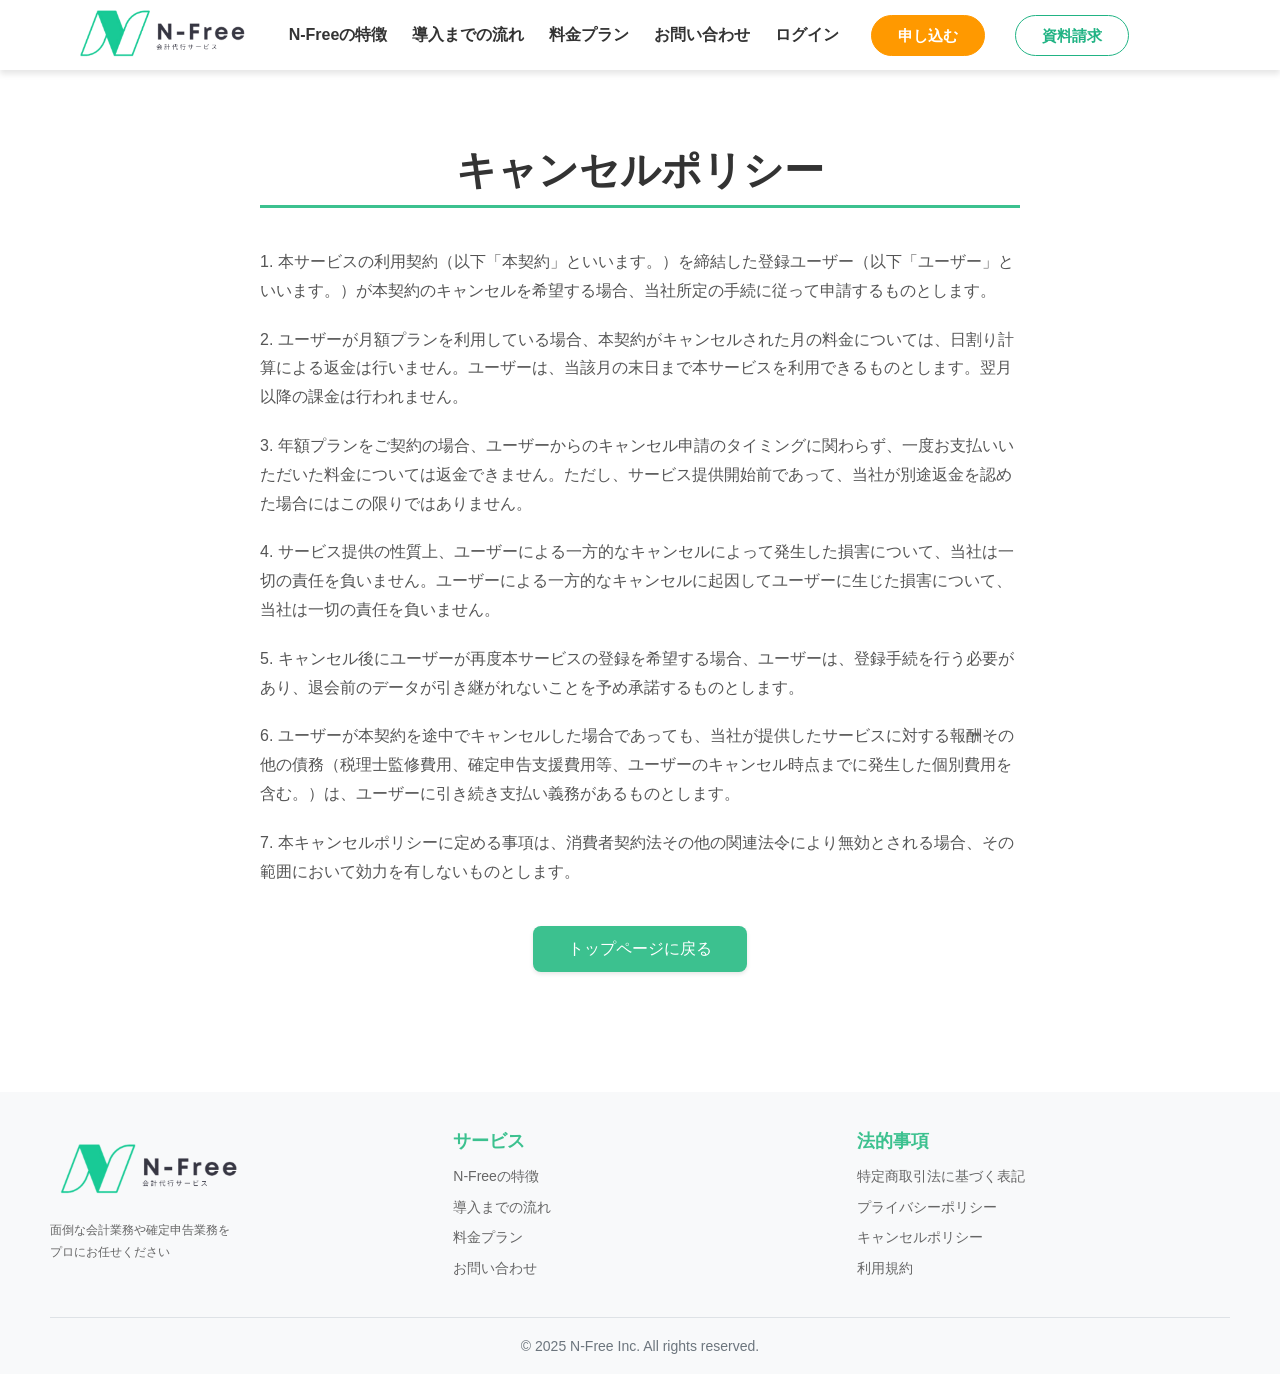
==== cancel-policy.html @ 2a9338e6 "デザイン案6 を追加" ====
<!DOCTYPE html>
<html lang="ja">

<head>
    <meta charset="UTF-8">
    <meta name="robots" content="noindex, nofollow">
    <meta name="viewport" content="width=device-width, initial-scale=1.0">
    <title>キャンセルポリシー | N-Free 記帳代行サービス</title>
    <link rel="icon" href="image/favicon.ico" type="image/x-icon">
    <link rel="stylesheet" href="style.css">
    <link rel="stylesheet" href="https://cdnjs.cloudflare.com/ajax/libs/font-awesome/6.5.1/css/all.min.css">
    <script src="https://code.jquery.com/jquery-3.6.0.min.js"></script>
</head>

<body>
    <header>
        <div class="container">
            <div class="header-flex">
                <div class="header-img">
                    <a href="index.html"><img src="image/logo01.png" alt="N-Free"></a>
                </div>
                <nav>
                    <ul class="header-list">
                        <li><a href="index.html#sec03" class="list">N-Freeの特徴</a></li>
                        <li><a href="index.html#sec08" class="list">導入までの流れ</a></li>
                        <li><a href="index.html#sec07" class="list">料金プラン</a></li>
                        <li><a href="contact.html" class="list">お問い合わせ</a></li>
                        <li><a href="https://app.n-free.jp" class="list" target="_blank">ログイン</a></li>
                    </ul>
                </nav>
                <div class="header-actions">
                    <a href="https://app.n-free.jp" class="header-login" target="_blank">ログイン</a>
                    <div class="header-link">
                        <a href="https://app.n-free.jp/signup" target="_blank">
                            <span>申し込む</span>
                        </a>
                        <a href="contact.html">
                            <span>資料請求</span>
                        </a>
                    </div>
                </div>
                <div id="hamburger" class="hamburger">
                    <span></span>
                    <span></span>
                    <span></span>
                </div>
            </div>
            <div class="menu-overlay"></div>
            <div class="hide-flex">
                <nav>
                    <ul class="hide-list">
                        <li><a href="index.html#sec03" class="list">N-Freeの特徴</a></li>
                        <li><a href="index.html#sec08" class="list">導入までの流れ</a></li>
                        <li><a href="index.html#sec07" class="list">料金プラン</a></li>
                        <li><a href="contact.html" class="list">お問い合わせ</a></li>
                        <li><a href="https://app.n-free.jp" class="list" target="_blank">ログイン</a></li>
                    </ul>
                </nav>
                <div class="hide-link">
                    <a href="https://app.n-free.jp/signup" target="_blank">
                        <span>申し込む</span>
                    </a>
                    <a href="contact.html">
                        <span>資料請求</span>
                    </a>
                </div>
            </div>
        </div>
    </header>

    <main>
        <section class="policy-page">
            <div class="policy-container">
                <h1>キャンセルポリシー</h1>
                
                <div>
                    <div>
                        <p>1. 本サービスの利用契約（以下「本契約」といいます。）を締結した登録ユーザー（以下「ユーザー」といいます。）が本契約のキャンセルを希望する場合、当社所定の手続に従って申請するものとします。</p>
                    </div>

                    <div>
                        <p>2. ユーザーが月額プランを利用している場合、本契約がキャンセルされた月の料金については、日割り計算による返金は行いません。ユーザーは、当該月の末日まで本サービスを利用できるものとします。翌月以降の課金は行われません。</p>
                    </div>

                    <div>
                        <p>3. 年額プランをご契約の場合、ユーザーからのキャンセル申請のタイミングに関わらず、一度お支払いいただいた料金については返金できません。ただし、サービス提供開始前であって、当社が別途返金を認めた場合にはこの限りではありません。</p>
                    </div>

                    <div>
                        <p>4. サービス提供の性質上、ユーザーによる一方的なキャンセルによって発生した損害について、当社は一切の責任を負いません。ユーザーによる一方的なキャンセルに起因してユーザーに生じた損害について、当社は一切の責任を負いません。</p>
                    </div>

                    <div>
                        <p>5. キャンセル後にユーザーが再度本サービスの登録を希望する場合、ユーザーは、登録手続を行う必要があり、退会前のデータが引き継がれないことを予め承諾するものとします。</p>
                    </div>

                    <div>
                        <p>6. ユーザーが本契約を途中でキャンセルした場合であっても、当社が提供したサービスに対する報酬その他の債務（税理士監修費用、確定申告支援費用等、ユーザーのキャンセル時点までに発生した個別費用を含む。）は、ユーザーに引き続き支払い義務があるものとします。</p>
                    </div>

                    <div>
                        <p>7. 本キャンセルポリシーに定める事項は、消費者契約法その他の関連法令により無効とされる場合、その範囲において効力を有しないものとします。</p>
                    </div>

                    <div class="button-center">
                        <a href="index.html" class="back-button">トップページに戻る</a>
                    </div>
                </div>
            </div>
        </section>
    </main>

    <footer>
        <div class="container">
            <div class="footer-content">
                <div class="footer-section">
                    <div class="footer-logo">
                        <img src="image/logo01.png" alt="N-Free" style="max-width: 200px;">
                    </div>
                    <p class="footer-text">面倒な会計業務や確定申告業務を<br>プロにお任せください</p>
                </div>
                
                <div class="footer-section">
                    <h4>サービス</h4>
                    <ul class="footer-links">
                        <li><a href="index.html#sec03">N-Freeの特徴</a></li>
                        <li><a href="index.html#sec08">導入までの流れ</a></li>
                        <li><a href="index.html#sec07">料金プラン</a></li>
                        <li><a href="contact.html">お問い合わせ</a></li>
                    </ul>
                </div>
                
                <!--div class="footer-section">
                    <h4>会社情報</h4>
                    <ul class="footer-links">
                        <li><a href="index.html#sec10">会社概要</a></li>
                    </ul>
                </div-->
                
                <div class="footer-section">
                    <h4>法的事項</h4>
                    <ul class="footer-links">
                        <li><a href="tokushoho.html">特定商取引法に基づく表記</a></li>
                        <li><a href="privacy-policy.html">プライバシーポリシー</a></li>
                        <li><a href="cancel-policy.html">キャンセルポリシー</a></li>
                        <li><a href="terms-of-service.html">利用規約</a></li>
                    </ul>
                </div>
            </div>
            
            <div class="footer-bottom">
                <small>© 2025 N-Free Inc. All rights reserved.</small>
            </div>
        </div>
    </footer>

    <script src="script.js"></script>
</body>

</html>
---- style.css ----
html,
body,
div,
span,
object,
iframe,
h1,
h2,
h3,
h4,
h5,
h6,
p,
blockquote,
pre,
abbr,
address,
cite,
code,
del,
dfn,
em,
img,
ins,
kbd,
q,
samp,
small,
strong,
sub,
sup,
var,
b,
i,
dl,
dt,
dd,
ol,
ul,
li,
fieldset,
form,
label,
legend,
table,
caption,
tbody,
tfoot,
thead,
tr,
th,
td,
article,
aside,
canvas,
details,
figcaption,
figure,
footer,
header,
hgroup,
menu,
nav,
section,
summary,
time,
mark,
audio,
video {
  margin: 0;
  padding: 0;
  border: 0;
  outline: 0;
  font-size: 100%;
  vertical-align: baseline;
  background: transparent;
  box-sizing: border-box;
}

body {
  line-height: 1;
}

article,
aside,
details,
figcaption,
figure,
footer,
header,
hgroup,
menu,
nav,
section {
  display: block;
}

nav ul {
  list-style: none;
}

blockquote,
q {
  quotes: none;
}

blockquote:before,
blockquote:after,
q:before,
q:after {
  content: "";
  content: none;
}

a {
  margin: 0;
  padding: 0;
  font-size: 100%;
  vertical-align: baseline;
  background: transparent;
  color: black;
  text-decoration: none;
}

/* change colours to suit your needs */
ins {
  background-color: #ff9;
  color: #000;
  text-decoration: none;
}

/* change colours to suit your needs */
mark {
  background-color: #ff9;
  color: #000;
  font-style: italic;
  font-weight: bold;
}

del {
  text-decoration: line-through;
}

abbr[title],
dfn[title] {
  border-bottom: 1px dotted;
  cursor: help;
}

table {
  border-collapse: collapse;
  border-spacing: 0;
}

/* change border colour to suit your needs */
hr {
  display: block;
  height: 1px;
  border: 0;
  border-top: 1px solid #cccccc;
  margin: 1em 0;
  padding: 0;
}

input,
select {
  vertical-align: middle;
}
html {
  scroll-behavior: smooth;
}

body {
  font-family: "Hiragino Kaku Gothic ProN", "Hiragino Sans", Meiryo, sans-serif;
  width: 100%;
}

img {
  width: 100%;
  height: 100%;
  object-fit: cover;
}

p,
.company-table td {
  font-size: 16px;
  line-height: 1.8;
  color: #444;
}

h2 {
  font-size: 2.4rem;
  text-align: center;
  line-height: 1.4;
  color: #474241;
  padding-top: 120px;
  margin-bottom: 60px;
}

h3 {
  font-size: 1.2rem;
  margin: 10px 0;
  line-height: 1.4;
  color: #333;
}

.red {
  color: #f34955;
  font-weight: bold;
}

.green {
  color: #1e7e34;
  font-weight: bold;
}

.pc-none {
  display: none;
}

#sec03,
#sec04,
#sec05,
#sec06,
#sec07,
#sec08,
#sec09,
#sec010 {
  padding-bottom: 80px;
}

.company-info,
.sec04-needs,
.sec06-reserve,
.sec06-point,
.table-01,
/* .company-table, */
.sec07-linkerea,
#sec08 .btn-container,
.expense-table {
  width: 85%;
  margin: 0 auto;
}

/* ヘッダー全体 */
header {
  background-color: white;
  box-shadow: 0 4px 6px rgba(0, 0, 0, 0.1);
  position: fixed;
  top: 0;
  width: 100%;
  z-index: 1000;
}

/* コンテナ */
.container {
  max-width: 1200px;
  margin: 0 auto;
  width: 100%;
  padding: 0 10px;
}

.header-flex {
  padding: 0 20px;
  display: flex;
  align-items: center;
  justify-content: space-between;
  height: 70px;
}
/* ロゴ部分 */
.header-img img {
  height: 70px;
}
/* ナビゲーション */
nav {
  height: 100%;
}
/* ナビゲーションリスト */
nav .header-list {
  height: 100%;
  display: flex;
  justify-content: center;
  align-items: center;
  gap: 25px;
}
.header-list li a {
  font-size: 16px;
  font-weight: bold;
  color: #333333;
  transition: color 0.3s ease;
}
.header-list li a:hover {
  color: #1e7e34;
}

/* ヘッダーアクション（ログイン+ボタン類）コンテナ */
.header-actions {
  height: 100%;
  display: flex;
  justify-content: center;
  align-items: center;
  gap: 20px;
}

/* デスクトップ(>1100px): ロゴ・ナビ・申し込むボタンを左側にまとめる。
   申し込むは nav 末尾のログインの隣に並び、全体が左寄せになる。
   1100px以下は nav 非表示＋space-betweenのままなので影響しない。 */
@media (min-width: 1101px) {
  .header-flex {
    justify-content: flex-start;
    gap: 32px;
  }
}

/* ヘッダーログインリンク */
.header-login {
  display: none; /* デスクトップでは非表示 */
  font-size: 16px;
  font-weight: bold;
  color: #333333;
  text-decoration: none;
  padding: 8px 16px;
  border-radius: 4px;
  transition: all 0.3s ease;
}

.header-login:hover {
  background-color: #f8f9fa;
  color: #3cc18f;
}

/* リンクリスト */
.header-link {
  height: 100%;
  display: flex;
  justify-content: center;
  align-items: center;
  gap: 20px;
}
.header-link a {
  display: inline-block;
  font-size: 15px;
  color: #ffffff;
  padding: 12px 26px;
  border-radius: 999px;
  font-weight: bold;
  transition: all 0.3s ease;
  text-align: center;
}
.header-link a:nth-child(1) {
  background-color: #ff9900;
  border: 1.5px solid #ff9900;
  color: #ffffff;
}

.header-link a:nth-child(1):hover {
  background-color: #ffffff;
  color: #ff9900;
  border-color: #ff9900;
}

.header-link a:nth-child(2) {
  background-color: #28a745;
  margin-left: 10px;
}

.header-link a:nth-child(2):hover {
  background-color: #1e7e34;
}
.hide-flex {
  display: none;
}

/* ハンバーガーメニュー */
.hamburger {
  display: none;
}
main {
  padding-top: 70px;
}

/* ボタンコンテイナー */
.btn-container {
  display: flex;
  justify-content: center;
  align-items: center;
  gap: 18px;
  margin-top: 60px;
  margin-bottom: 30px;
  padding: 20px 0;
}

.btn-container a {
  display: inline-block;
  font-size: 1.3rem;
  color: #fff;
  padding: 24px 40px;
  border-radius: 999px;
  font-weight: bold;
  transition: background-color 0.3s ease;
  text-align: center;

  width: 90%;
  min-width: 220px;
  margin: 0 auto; /* 中央寄せ */
  box-sizing: border-box;
}

.btn-container a:hover {
  opacity: 0.8;
}

.btn-container a:nth-child(1) {
  background-color: #ff9900;
  border: 2px solid #ff9900;
  color: #ffffff;
  transition: all 0.3s;
}

.btn-container a:nth-child(1):hover {
  background-color: #ffffff;
  color: #ff9900;
  border-color: #ff9900;
  scale: 1.1;
}

.btn-container a:nth-child(2) {
  background-color: #28a745;
  transition: all 0.5s;
}

.btn-container a:nth-child(2):hover {
  background-color: #1e7e34;
  scale: 1.1;
}

/* スマホモックアップ */
.phone-mockup {
  position: relative;
  width: clamp(200px, 22vw, 280px);
  margin: 0 auto;
  background: #1a1a1a;
  border-radius: 40px;
  padding: 12px;
  box-shadow:
    0 20px 60px rgba(0, 0, 0, 0.3),
    0 0 0 1px rgba(255, 255, 255, 0.1) inset;
  flex-shrink: 0;
}

.phone-notch {
  width: 100px;
  height: 28px;
  background: #1a1a1a;
  border-radius: 0 0 18px 18px;
  position: absolute;
  top: 12px;
  left: 50%;
  transform: translateX(-50%);
  z-index: 2;
}

.phone-screen {
  border-radius: 30px;
  overflow: hidden;
  background: #fff;
}

.phone-screen img {
  width: 100%;
  display: block;
}

.sec01-phone-img {
  width: clamp(240px, 26vw, 340px);
  display: block;
  margin: 0 auto;
  filter: drop-shadow(0 16px 40px rgba(0, 0, 0, 0.25));
}

/* ファーストビュー */
#sec01 {
  position: relative;
  background-image: url(image/sec01-back.png);
  background-size: cover;
  background-position: center;
  background-repeat: no-repeat;
  width: 100%;
  padding: 70px 20px;
}

.sec01-title-wrap {
  position: relative;
  display: inline-block;
}

.sec01-free-badge {
  position: absolute;
  top: -18px;
  right: -24px;
  background: #ff5252;
  color: #fff;
  font-weight: bold;
  font-size: 1.05rem;
  padding: 10px 20px;
  border-radius: 6px;
  transform: rotate(6deg);
  box-shadow: 0 4px 12px rgba(255, 82, 82, 0.35);
  white-space: nowrap;
  z-index: 2;
}

.sec01-flex {
  display: flex;
  justify-content: center;
  align-items: center;
  gap: clamp(20px, 5vw, 60px);
}

.sec01-left {
  text-align: left;
  width: fit-content;
}

.sec01-title {
  display: inline-block;
  font-size: 20px;
  line-height: 1.8;
  padding: 0 10px;
  background: rgba(255, 255, 255, 1);
  border-radius: 12px;
  box-shadow: 0 4px 10px rgba(0, 0, 0, 0.6);
  border-radius: 2px;
  color: #21b384;
}

.sec01-title-main {
  font-size: 1.6rem;
  font-weight: bold;
}

/* ========== 簡単3ステップ セクション (#6 追加) ========== */
#sec-easy-steps {
  background: linear-gradient(180deg, #ffffff 0%, #ebf9f5 100%);
  padding: 100px 20px 100px;
}

#sec-easy-steps h2 {
  padding-top: 0;
  margin-bottom: 16px;
}

.easy-steps-lead {
  text-align: center;
  font-size: 1.05rem;
  color: #474241;
  margin-bottom: 60px;
}

.easy-steps {
  display: flex;
  justify-content: center;
  align-items: stretch;
  gap: 14px;
  flex-wrap: nowrap;
  max-width: 1100px;
  margin: 0 auto;
}

.easy-step {
  flex: 1 1 0;
  max-width: 320px;
  background: #ffffff;
  border-radius: 24px;
  padding: 36px 24px 28px;
  box-shadow: 0 4px 18px rgba(33, 179, 132, 0.12);
  position: relative;
  text-align: center;
  transition: transform 0.3s ease, box-shadow 0.3s ease;
}

.easy-step:hover {
  transform: translateY(-4px);
  box-shadow: 0 10px 26px rgba(33, 179, 132, 0.18);
}

.easy-step-number {
  position: absolute;
  top: -22px;
  left: 50%;
  transform: translateX(-50%);
  width: 58px;
  height: 58px;
  border-radius: 50%;
  background: #ff9900;
  color: #ffffff;
  font-size: 1.5rem;
  font-weight: bold;
  display: flex;
  align-items: center;
  justify-content: center;
  box-shadow: 0 4px 12px rgba(255, 153, 0, 0.4);
  letter-spacing: 0.02em;
}

.easy-step-shot {
  position: relative;
  width: 100%;
  aspect-ratio: 4 / 3;
  margin-top: 24px;
  margin-bottom: 24px;
  border-radius: 12px;
  overflow: hidden;
  background: #ebf9f5;
  display: flex;
  align-items: center;
  justify-content: center;
}

.easy-step-shot img {
  width: 100%;
  height: 100%;
  object-fit: cover;
  display: block;
}

.easy-step-shot-placeholder {
  display: none;
  color: #88b8a0;
  font-size: 0.9rem;
  font-weight: bold;
  letter-spacing: 0.05em;
}

.easy-step-shot.is-placeholder {
  background: repeating-linear-gradient(
    45deg,
    #ebf9f5,
    #ebf9f5 10px,
    #d9f0e3 10px,
    #d9f0e3 20px
  );
}

.easy-step-shot.is-placeholder .easy-step-shot-placeholder {
  display: block;
}

.easy-step-title {
  font-size: 1.3rem;
  color: #1a1a1a;
  margin: 8px 0 10px;
  text-align: center;
}

.easy-step-desc {
  font-size: 0.95rem;
  color: #474241;
  line-height: 1.7;
  margin: 0;
}

.easy-step-arrow {
  flex: 0 0 24px;
  align-self: center;
  width: 24px;
  height: 24px;
  border-top: 4px solid #ff9900;
  border-right: 4px solid #ff9900;
  border-radius: 2px;
  transform: rotate(45deg);
}

@media (max-width: 900px) {
  .easy-steps {
    flex-direction: column;
    align-items: center;
    gap: 44px;
  }
  .easy-step {
    width: 100%;
    max-width: 420px;
  }
  .easy-step-arrow {
    transform: rotate(135deg);
  }
}

/* ========== CTA配置セクション (#3 CTA配置最適化) ========== */
.cta-section {
  padding: 80px 20px;
  background-color: #ebf9f5;
  text-align: center;
}

.cta-section .btn-container {
  margin-top: 0;
}

/* 最下部のCTAは少し雰囲気変える（緑→白へのグラデで終わらせる） */
.cta-section-final {
  background: linear-gradient(180deg, #ebf9f5 0%, #ffffff 100%);
  padding: 100px 20px;
}

.sec01-img {
  margin: 2% 0;
  padding: 10px;
  background: rgba(255, 255, 255, 1);
  border-radius: 12px;
  box-shadow: 0 4px 10px rgba(0, 0, 0, 0.6);
  border-radius: 2px;
  color: #21b384;
}

.sec01-text02 {
  display: inline-block;
  font-size: 20px;
  line-height: 1.6;
  padding: 0 8px;
  text-align: right;
}

#sec02 {
  width: 100%;
}

.sec02-problem {
  margin: 12% auto 50px auto;
  display: flex;
  justify-content: center;
  align-items: center;
  gap: 10px;
  padding: 1%;
}
.sec02-problem a,
.sec02-problem a img {
  transition: all 0.5s;
}
.sec02-problem a:hover {
  opacity: 0.5;
}
.sec02-problem a img:hover {
  scale: 0.98;
}
.sec02-clear {
  margin: 0 auto 50px auto;
  width: 70%;
}
#sec03 {
  background-image: url("image/sec03-back.png");
  background-size: cover;
  background-position: center;
  background-repeat: no-repeat;
  width: 100%;
  padding-bottom: 80px;
}

.sec03-title h2 img {
  width: 240px;
  align-items: center;
  margin-bottom: -20px;
  padding-right: 16px;
}

.point-img {
  margin: 0 auto;
  display: flex;
  justify-content: center;
  width: 30%;
  height: auto;
}
.point-list img {
  width: 100%;
}

.company-info {
  background-color: white;
  margin: 60px auto 0;
  border: solid 2px #21b384;
  padding: 1em 1.4em 1em 2.5em;
  position: relative;
}

.company-info li {
  line-height: 1.5;
  padding: 0.5em 0;
  list-style-type: none;
  color: #474241;
}

.company-info li p:before {
  font-family: "Font Awesome 5 Free"; /* FA5以降の適用 */
  content: "\f04b"; /* 最新のアイコンコード */
  font-weight: 900; /* アイコンを表示させるために必要 */
  position: absolute;
  left: 1em;
  color: #21b384;
}
#sec04 {
  width: 100%;
  background: linear-gradient(180deg, #ffffff 0%, #ebf9f5 100%);
  position: relative;
}
.sec04-needs {
  display: flex;
  justify-content: center;
  align-items: center;
  padding: 2% 4%;
  background: rgba(255, 255, 255, 1);
  border-radius: 12px;
  box-shadow: 0 4px 10px rgba(0, 0, 0, 0.3);
}
.needs-sentence {
  list-style: none;
  padding: 20px;
  margin: 0;
}
.needs-sentence li {
  background: #ebf9f5;
  color: #333;
  font-size: 1rem;
  line-height: 1.8;
  padding: 15px 30px;
  margin-bottom: 15px;
  border-left: 8px solid #21b384;
  border-radius: 8px;
  box-shadow: 2px 2px 6px rgba(0, 0, 0, 0.1);
}
/* 最後のリストアイテムのマージンを調整 */
.needs-sentence li:last-child {
  margin-bottom: 0;
}
#sec05 {
  width: 100%;
  background: linear-gradient(180deg, #ebf9f5 0%, #b8e0c8 50%, #ebf9f5 100%);
  padding-top: 80px;
}
.sec05-risk {
  margin: 12% auto;
  display: flex;
  justify-content: center;
  align-items: center;
  gap: 10px;
  padding: 2%;
}
#sec06 {
  position: relative;
  width: 100%;
  background-color: white;
  background-image: url("");
  background-size: cover;
  background-position: center;
  background-repeat: no-repeat;
}
#sec06:after {
  content: "";
  position: absolute;
  top: 100%;
  right: 1%;
  box-sizing: border-box;
  border-right: calc(50vw - 15px) solid transparent;
  border-left: calc(50vw - 10px) solid transparent;
  border-top: 110px solid white;
}
.reserve01 {
  display: inline-block;
  margin-bottom: 30px;
  font-size: 1.8rem;
  color: #474241;
  border-bottom: 3px solid #21b384;
  line-height: 1.4;
  padding: 0;
}

.sec06-reserve ul {
  border: double 4px #21b384;
  padding: 0.9em 1.2em 0.9em 2.6em;
  position: relative;
}
.sec06-reserve ul li {
  line-height: 1.5;
  padding: 0.5em 0;
  list-style-type: none;
  color: #474241;
}

.sec06-reserve ul li h3:before {
  font-family: "Font Awesome 5 Free"; /* FA5以降の適用 */
  content: "\f04b"; /* 最新のアイコンコード */
  font-weight: 900; /* アイコンを表示させるために必要 */
  position: absolute;
  left: 0.5em;
  color: #21b384;
}
.sec06-point {
  position: relative;
}
.reserve02 {
  display: inline-block; /* テキスト部分だけに適用 */
  margin: 60px 0 30px;
  font-size: 1.8rem;
  color: #474241;
  border-bottom: 3px solid #ff9900;
  line-height: 1.4;
  padding: 0;
}

.sec06-flex {
  display: flex;
  justify-content: space-between;
  align-items: center;
  flex-direction: column;
  gap: 20px;
}

.sec06-flex .point01 {
  width: 100%;
  padding: 0.9em 1.2em 0.9em 2.6em;
  border: double 4px #ff9900;
  color: #474241;
  position: relative;
}
.sec06-flex .point02 {
  width: 100%;
  padding: 0.9em 1.2em 0.9em 2.6em;
  border: double 4px #ff9900;
  color: #474241;
  position: relative;
}
.nervous {
  position: absolute;
  top: -20%;
  right: 0;
  height: auto;
  width: 30%;
}

.sec06-flex .point01 p::before,
.sec06-flex .point02 p::before {
  font-family: "Font Awesome 5 Free"; /* FA5以降の適用 */
  content: "\f058"; /* 最新のアイコンコード */
  font-weight: 900; /* アイコンを表示させるために必要 */
  position: absolute;
  left: 0.5em;
  color: #ff9900;
}
#sec07 {
  width: 100%;
  background-image: url("image/sec07-back.png");
  background-size: cover;
  background-position: center;
  background-repeat: no-repeat;
}
#sec07 .container {
  text-align: center;
}

#sec07 h2 {
  padding: 0;
  margin-bottom: 40px;
}

.sec07-clear {
  padding-top: 100px;
  margin: 0 auto;
  width: 70%;
}

.tax {
  width: 90%;
  margin: 0 auto;
  position: relative;
}

.company,
.tax-h2,
#sec09 h2 {
  font-size: 1.8rem;
  font-weight: 500;
  margin: 0;
}

.sec07-item-2 {
  margin-top: 60px;
}

.toggle01,
.toggle02 {
  position: absolute;
  right: 0;
  bottom: 0;
  width: 16%;
  height: 16%;
  cursor: pointer;
}
.table-container01,
.table-container02 {
  display: none;
}

.table-01 {
  border-collapse: collapse;
  border-spacing: 0;
  table-layout: fixed;
  margin: 3% auto;
}

.table-01 tr:last-child {
  border-bottom: solid 1px #474241;
}

.table-01 th {
  text-align: center;
  padding: 20px 0;
  border-right: solid 1px #474241;
  border-left: solid 1px #474241;
  width: 100%;
}

.table-01 th {
  color: #fff;
  font-size: 1.2rem;
  padding: 20px 0;
}

.table-01 th.popular {
  background-color: #28a745;
}

.table-01 th.no-2 {
  background-color: #007bff;
}

.table-01 td {
  background-color: #fff;
  text-align: center;
  padding: 20px 0;
  border-right: solid 1px #474241;
  border-left: solid 1px #474241;
  width: 100%;
}

.table-01 td .entry {
  transition: all 0.3s;
  background-color: #ff9900;
  border: 2px solid #ff9900;
  color: white;
  padding: 15px 60px;
  border-radius: 30px;
  font-weight: bold;
  font-size: 1.2rem;
}

.table-01 td .entry:hover {
  background-color: #ffffff;
  color: #ff9900;
  border-color: #ff9900;
}

.table-01 td .entry-disabled {
  background-color: #cccccc;
  border-color: #cccccc;
  cursor: default;
  pointer-events: none;
}

.table-01 strong {
  font-size: 2rem;
  color: #474241;
}

.table-01 .updata {
  background-color: #fffcf2;
  color: #474241;
  padding: 20px 0;
  font-weight: bold;
  width: 100%;
}
.sec07-title-under {
  padding: 0.5em;
  display: inline-block;
  background-color: #ff9900;
  margin: 80px auto 60px auto;
  font-size: 1.8rem;
  line-height: 1.5;
  color: white;
  border-radius: 10px;
}

.expense-table {
  border-collapse: collapse;
  box-shadow: 0 4px 8px rgba(0, 0, 0, 0.1);
}

.expense-table th,
.expense-table td {
  padding: 12px;
  border: 1px solid #ddd;
  text-align: left;
  font-size: 14px;
  line-height: 1.8;
}

.expense-table .narrow {
  width: 200px;
}

.table-container01 .expense-table thead {
  background-color: #f79657;
  font-weight: bold;
  color: #fff;
}

.table-container02 .expense-table thead {
  background-color: #9b8bc2;
  font-weight: bold;
  color: #fff;
}

.expense-table tbody {
  background: #fff;
}

.expense-table tbody tr:nth-child(even) {
  background-color: #fafafa;
}

#sec08 {
  width: 100%;
  background-image: url("");
  background-size: cover;
  background-position: center;
  background-repeat: no-repeat;
}

#sec08 h2 {
  margin-bottom: 80px;
}

.sec08-process {
  width: 90%;
  margin: 50px auto;
  display: flex;
  justify-content: center;
  align-items: center;
}

#sec08 .box-item-2 p {
  margin-top: 8px;
}

#sec08 .btn-container {
  margin-top: 60px;
}

.step-circle {
  width: 70px;
  height: 70px;
  border-radius: 50%;
  background-color: #21b384;
  color: #fff;
  display: flex;
  flex-direction: column;
  justify-content: center;
  align-items: center;
  font-weight: bold;
  font-size: 12px;
  line-height: 1.2;
  margin: -55px auto 10px;
  text-align: center;
}

.step-circle .step-number {
  font-size: 16px;
}

.step-label {
  font-size: 12px;
  letter-spacing: 1px;
}

.step-number {
  font-size: 16px;
}

.sec07-linkerea {
  padding: 3%;
  background: rgba(255, 255, 255, 1);
  border-radius: 12px;
  box-shadow: 0 4px 10px rgba(0, 0, 0, 0.6);
  margin-top: 60px;
}

.sec07-linkerea .btn-container {
  margin-top: 0;
}

#sec09 {
  width: 100%;
  background: linear-gradient(180deg, #d6f0e3 0%, #ebf9f5 100%);
}

#sec09 .items {
  margin-top: 60px;
}

.button-absolute {
  display: block;
  width: 360px;
  padding: 20px 10px;
  text-align: center;
  box-shadow: 0px 7px 3px 0px #cc6600;
  background-color: #ff9900;
  border-radius: 30px;
  border: none;
  color: white;
  font-weight: bold;
  font-size: 1.2rem;
  cursor: pointer;
  transition: all 0.5s;
  margin: 40px auto 0;
}

.button-absolute:active {
  transform: translateY(10px);
  box-shadow: none;
}
.button-absolute:hover {
  scale: 1.2;
}

/* ＝＝＝＝＝＝＝＝＝＝＝＝アニメーション＝＝＝＝＝＝＝＝＝＝＝＝ */
/* 上の矢印 */
/* 下向きV字矢印(上) — オレンジ・角丸・やさしいバウンス */
/* 下向き矢印（オレンジ円形ボタン風） */
.scroll-arrow-circle {
  width: 56px;
  height: 56px;
  border-radius: 50%;
  background: linear-gradient(135deg, #ff9900 0%, #ff7a00 100%);
  display: flex;
  align-items: center;
  justify-content: center;
  margin: 24px auto 30px;
  box-shadow: 0 10px 24px rgba(255, 122, 0, 0.32), 0 2px 6px rgba(255, 122, 0, 0.2);
  animation: scrollArrowBounce 1.8s ease-in-out infinite;
}
.scroll-arrow-circle svg {
  display: block;
}
@keyframes scrollArrowBounce {
  0%, 100% { transform: translateY(0); }
  50% { transform: translateY(8px); }
}
/*フェードイン*/
.absolute {
  opacity: 0;
  transform: translateY(50px); /* 50px下から開始 */
  transition: opacity 0.6s ease-in-out, transform 0.8s ease-in-out;
}

/* ＝＝＝＝＝＝＝＝＝＝＝メディアクエリでのレスポンシブ対応＝＝＝＝＝＝＝＝＝＝＝ */
/* ===========================================
   MEDIA QUERIES - RESPONSIVE DESIGN
   =========================================== */

/* ===============================================
   ADDITIONAL SECTIONS - 追加セクション
   =============================================== */

/* セクション10 - 会社情報 */
#sec10 {
  background-color: #ffffff;
}

.sec10-title {
  font-size: 32px;
  text-align: center;
  margin-bottom: 30px;
  color: #474241;
}

.company-table {
  margin: 0 auto;
  border-collapse: collapse;
  background: #fff;
  border-radius: 20px;
  margin-bottom: 80px;
}

.company-table th,
.company-table td {
  border: 1px solid #ccc;
  padding: 15px;
  font-size: 16px;
  text-align: left;
}

.company-table th {
  background-color: #21b384;
  width: 30%;
  color: #fff;
  text-align: center;
}

.company-table td {
  background-color: #ffffff;
}

/* フッター */
footer {
  background: #f8f9fa;
  color: #333;
  padding: 40px 0 20px;
}

.footer-content {
  display: flex;
  flex-wrap: wrap;
  justify-content: space-between;
  gap: 30px;
  margin-bottom: 30px;
}

.footer-section {
  flex: 1;
  min-width: 200px;
}

.footer-section h4 {
  color: #3cc18f;
  font-size: 18px;
  margin-bottom: 15px;
  font-weight: bold;
}

.footer-links {
  list-style: none;
  padding: 0;
}

.footer-links li {
  margin-bottom: 8px;
}

.footer-links a {
  color: #666;
  text-decoration: none;
  font-size: 14px;
  line-height: 1.6;
  transition: color 0.3s ease;
}

.footer-links a:hover {
  color: #3cc18f;
}

.footer-bottom {
  border-top: 1px solid #dee2e6;
  padding-top: 20px;
  text-align: center;
}

.footer-bottom small {
  font-size: 14px;
  color: #6c757d;
}

.footer-text {
  font-size: 12px;
  margin: 10px 0;
  color: #666;
}

/* アイテム・ボックス要素 */
.items {
  display: flex;
  justify-content: center;
  gap: 20px;
  flex-wrap: wrap;
}

.box-item {
  display: flex;
  flex-direction: column;
  justify-content: space-between;
  background: #fff;
  border-radius: 16px;
  box-shadow: 0 4px 16px rgba(0, 0, 0, 0.1);
  padding: 20px;
  width: 280px;
}

.box-item-2 {
  display: flex;
  flex-direction: column;
  justify-content: flex-start;
  background: #fff;
  border-radius: 10px;
  box-shadow: 0 4px 6px rgba(0, 0, 0, 0.1);
  transition: all 0.3s;
  padding: 20px;
  width: 280px;
}

#sec08 .box-item-2 {
  border: 1px solid #21b384;
}

.box-item:hover,
.box-item-2:hover {
  transform: translateY(-5px);
  box-shadow: 0 6px 10px rgba(0, 0, 0, 0.15);
}

.box-item h3,
.box-item-2 h3 {
  text-align: center;
  margin-bottom: 10px;
}

/* sec02お悩みの4つの質問タイトルをオレンジに */
#sec02 .box-item h3 {
  color: #ff9900;
}

/* sec02お悩みカードを丸みのある形状に */
#sec02 .box-item {
  border-radius: 28px;
  padding: 28px 24px;
  transition: transform 0.3s ease, box-shadow 0.3s ease;
}

#sec02 .box-item:hover {
  transform: translateY(-4px);
  box-shadow: 0 8px 24px rgba(0, 0, 0, 0.12);
}

/* レスポンシブ(タブレット以下)では角丸を少し控えめに */
@media (max-width: 768px) {
  #sec02 .box-item {
    border-radius: 22px;
    padding: 22px 20px;
  }
}

.box-item p,
.box-item-2 p {
  font-size: 15px;
  margin: 20px 0;
}

.box-item img,
.box-item-2 img {
  height: 160px;
  object-fit: contain;
  display: block;
  margin: 0 auto;
}

.box-item a {
  display: flex;
  flex-direction: column;
  justify-content: space-between;
  height: 100%;
}

.box-item a div {
  flex-grow: 1;
}

.sec03 .box-item {
  width: 22%;
  min-width: 250px;
  text-align: center;
  padding: 20px;
  border: 1px solid #3cc18f;
  border-radius: 8px;
  background-color: #fff;
  box-shadow: 0 4px 8px rgba(0, 0, 0, 0.05);
}

/* その他の要素 */
.point p {
  font-size: 14px;
  color: #555;
  line-height: 1.6;
}

.sec08 .step {
  font-size: 14px;
  color: #555;
  margin-bottom: 5px;
}

.orange {
  color: #ff9900;
  font-weight: bold;
}

/* ポリシーページ用スタイル */
.policy-page {
  padding: 80px 0;
  background: #fff;
}

.policy-container {
  max-width: 800px;
  margin: 0 auto;
  padding: 0 20px;
}

.policy-page h1 {
  font-size: 2.5rem;
  text-align: center;
  margin-bottom: 40px;
  color: #333;
  border-bottom: 3px solid #3cc18f;
  padding-bottom: 15px;
}

.policy-page h2 {
  font-size: 1.8rem;
  color: #2c3e50;
  margin: 40px 0 20px;
  padding: 15px 0 10px;
  border-bottom: 2px solid #ecf0f1;
  position: relative;
}

.policy-page h2::before {
  content: '';
  position: absolute;
  bottom: -2px;
  left: 0;
  width: 50px;
  height: 2px;
  background: #3cc18f;
}

.policy-page h3 {
  font-size: 1.4rem;
  color: #34495e;
  margin: 30px 0 15px;
}

.policy-page p {
  font-size: 16px;
  line-height: 1.8;
  color: #555;
  margin: 20px 0;
}

.policy-page ul {
  margin: 15px 0;
  padding-left: 30px;
}

.policy-page li {
  font-size: 16px;
  line-height: 1.8;
  color: #555;
  margin-bottom: 8px;
}

.policy-page .info-box {
  margin: 40px 0;
  padding: 25px;
  background-color: #f8f9fa; 
  border-radius: 8px;
}

.policy-page .contact-box {
  margin: 30px 0;
  padding: 25px;
  background-color: #e8f5e8;
  border-radius: 8px;
  border: 1px solid #c3e6c3;
}

.policy-page .contact-box p {
  margin: 8px 0;
  font-weight: 500;
}

.policy-page .date-info {
  text-align: center;
  font-size: 14px;
  color: #777;
  margin: 20px 0;
}

.policy-page .back-button {
  display: inline-block;
  background-color: #3cc18f;
  color: white;
  padding: 15px 35px;
  text-decoration: none;
  border-radius: 8px;
  font-weight: 500;
  transition: background-color 0.3s ease;
  box-shadow: 0 2px 4px rgba(0,0,0,0.1);
}

.policy-page .back-button:hover {
  background-color: #2ea574;
  transform: translateY(-1px);
  box-shadow: 0 4px 8px rgba(0,0,0,0.15);
}

.policy-page .button-center {
  text-align: center;
  margin: 40px 0;
}

/* ポリシーページのレスポンシブ対応 */


/* Contact Form Styles */
.contact-page {
  padding: 60px 0;
  background-color: white;
  min-height: calc(100vh - 100px);
}

.contact-page h1 {
  text-align: center;
  font-size: 2.4rem;
  color: #333;
  margin-bottom: 20px;
  border-bottom: 3px solid #3cc18f;
  display: inline-block;
  padding-bottom: 10px;
  width: 100%;
  text-align: center;
}

.contact-intro {
  text-align: center;
  font-size: 1.1rem;
  color: #666;
  margin-bottom: 40px;
  line-height: 1.6;
}

.contact-form {
  max-width: 800px;
  margin: 0 auto;
  background: white;
  padding: 40px;
  border-radius: 10px;
  box-shadow: 0 2px 10px rgba(0, 0, 0, 0.1);
}

.form-group {
  margin-bottom: 25px;
}

.form-row {
  display: flex;
  gap: 20px;
}

.form-row .form-group {
  flex: 1;
  margin-bottom: 25px;
}

.half-width {
  width: 100%;
}

.form-group label {
  display: block;
  font-weight: bold;
  margin-bottom: 8px;
  color: #333;
  font-size: 1rem;
}

.required {
  color: #e74c3c;
  margin-left: 2px;
}

.form-group input,
.form-group select,
.form-group textarea {
  width: 100%;
  padding: 12px 16px;
  border: 2px solid #ddd;
  border-radius: 6px;
  font-size: 1rem;
  transition: border-color 0.3s ease;
  box-sizing: border-box;
}

.form-group input:focus,
.form-group select:focus,
.form-group textarea:focus {
  outline: none;
  border-color: #3cc18f;
  box-shadow: 0 0 0 3px rgba(60, 193, 143, 0.1);
}

.form-group select {
  background-color: white;
  cursor: pointer;
}

.form-group textarea {
  resize: vertical;
  min-height: 120px;
}

.privacy-section {
  margin: 30px 0;
  padding: 25px;
  background-color: #f8f9fa;
  border-radius: 8px;
  border: 1px solid #e9ecef;
}

.privacy-label {
  display: block;
  font-weight: bold;
  margin-bottom: 15px;
  color: #333;
  font-size: 1rem;
}

.privacy-scroll {
  max-height: 200px;
  overflow-y: auto;
  border: 1px solid #ddd;
  border-radius: 6px;
  background-color: white;
  margin-bottom: 15px;
}

.privacy-content {
  padding: 20px;
  font-size: 0.9rem;
  line-height: 1.6;
}

.privacy-content h3 {
  color: #333;
  font-size: 1.1rem;
  margin-bottom: 15px;
  border-bottom: 1px solid #eee;
  padding-bottom: 8px;
}

.privacy-content h4 {
  color: #555;
  font-size: 1rem;
  margin: 20px 0 10px 0;
  font-weight: bold;
}

.privacy-content p {
  margin-bottom: 12px;
  color: #666;
}

.privacy-content ul {
  margin: 10px 0 15px 20px;
  color: #666;
}

.privacy-content li {
  margin-bottom: 5px;
}

.privacy-agree {
  display: flex;
  align-items: flex-start;
  gap: 10px;
}

.privacy-agree input[type="checkbox"] {
  width: auto;
  margin-top: 3px;
  accent-color: #3cc18f;
}

.privacy-agree label {
  font-weight: normal;
  margin-bottom: 0;
  cursor: pointer;
  line-height: 1.5;
}

.submit-section {
  text-align: center;
  margin-top: 40px;
}

.submit-btn {
  background: linear-gradient(135deg, #3cc18f, #2ecc71);
  color: white;
  border: none;
  padding: 16px 50px;
  font-size: 1.1rem;
  font-weight: bold;
  border-radius: 8px;
  cursor: pointer;
  transition: all 0.3s ease;
  box-shadow: 0 4px 15px rgba(60, 193, 143, 0.3);
}

.submit-btn:hover {
  background: linear-gradient(135deg, #2ecc71, #27ae60);
  transform: translateY(-2px);
  box-shadow: 0 6px 20px rgba(60, 193, 143, 0.4);
}

.submit-btn:active {
  transform: translateY(0);
}



/* Thank You Page Styles */
.thank-you-page {
  padding: 60px 0;
  background-color: #f8f9fa;
  min-height: calc(100vh - 100px);
}

.thank-you-content {
  max-width: 800px;
  margin: 0 auto;
  background: white;
  padding: 60px 40px;
  border-radius: 15px;
  box-shadow: 0 4px 20px rgba(0, 0, 0, 0.1);
  text-align: center;
}

.success-icon {
  margin-bottom: 30px;
}

.success-icon i {
  font-size: 5rem;
  color: #3cc18f;
  animation: successPulse 2s ease-in-out infinite;
}

@keyframes successPulse {
  0%, 100% { transform: scale(1); }
  50% { transform: scale(1.1); }
}

.thank-you-content h1 {
  font-size: 2.4rem;
  color: #333;
  margin-bottom: 25px;
  font-weight: bold;
}

.thank-you-message {
  font-size: 1.2rem;
  color: #666;
  line-height: 1.8;
  margin-bottom: 40px;
}

.thank-you-message strong {
  color: #3cc18f;
  font-weight: bold;
}

.next-steps {
  text-align: left;
  margin: 40px 0;
  padding: 30px;
  background-color: #f8f9fa;
  border-radius: 10px;
  border-left: 4px solid #3cc18f;
}

.next-steps h2 {
  text-align: center;
  font-size: 1.6rem;
  color: #333;
  margin-bottom: 30px;
  padding-top: 0;
}

.steps-list {
  list-style: none;
  padding: 0;
}

.steps-list li {
  display: flex;
  align-items: flex-start;
  margin-bottom: 25px;
  padding: 20px;
  background: white;
  border-radius: 10px;
  box-shadow: 0 2px 10px rgba(0, 0, 0, 0.05);
  gap: 20px;
}

.step-number {
  color: white;
  border-radius: 50%;
  display: flex;
  align-items: center;
  justify-content: center;
  font-weight: bold;
  font-size: 1.1rem;
  flex-shrink: 0;
}

.step-content strong {
  display: block;
  color: #333;
  font-size: 1.1rem;
  margin-bottom: 5px;
}

.step-content p {
  color: #666;
  margin: 0;
  line-height: 1.6;
}

.contact-info {
  margin: 40px 0;
  padding: 25px;
  background-color: #e3f2fd;
  border-radius: 10px;
  border: 1px solid #bbdefb;
}

.contact-info h3 {
  color: #1976d2;
  font-size: 1.3rem;
  margin-bottom: 15px;
}

.contact-info p {
  color: #666;
  line-height: 1.6;
  margin: 0;
}

.phone-number {
  color: #1976d2 !important;
  font-size: 1.2rem;
  text-decoration: none;
  display: inline-block;
  margin: 10px 0;
}

.phone-number i {
  margin-right: 8px;
}

.action-buttons {
  margin-top: 40px;
  display: flex;
  gap: 20px;
  justify-content: center;
  flex-wrap: wrap;
}

.btn-primary, .btn-secondary {
  padding: 16px 30px;
  border-radius: 8px;
  text-decoration: none;
  font-weight: bold;
  font-size: 1.1rem;
  transition: all 0.3s ease;
  display: inline-flex;
  align-items: center;
  gap: 10px;
}

.btn-primary {
  background: linear-gradient(135deg, #3cc18f, #2ecc71);
  color: white;
  box-shadow: 0 4px 15px rgba(60, 193, 143, 0.3);
}

.btn-primary:hover {
  background: linear-gradient(135deg, #2ecc71, #27ae60);
  transform: translateY(-2px);
  box-shadow: 0 6px 20px rgba(60, 193, 143, 0.4);
}

.btn-secondary {
  background: white;
  color: #3cc18f;
  border: 2px solid #3cc18f;
}

.btn-secondary:hover {
  background: #3cc18f;
  color: white;
  transform: translateY(-2px);
}

.footer-logo {
  max-width: 200px;
}

/* Responsive Design for Thank You Page */



/* ===============================================
   RESPONSIVE MEDIA QUERIES - 全メディアクエリ
   =============================================== */

/* タブレット対応（1100px以下）- ナビゲーション非表示、ボタンのみ表示 */
@media (max-width: 1100px) {
  /* ヘッダー */
  .header-flex nav {
    display: none;
  }
  .header-actions {
    display: flex;
  }
  .header-login {
    display: block;
  }
  .hamburger {
    display: none;
  }
}

/* スマートフォン対応（768px以下）- ハンバーガーメニュー表示 */
@media (max-width: 768px) {
  /* ヘッダー */
  .header-flex nav,
  .header-flex .header-actions {
    display: none;
  }
  .hamburger {
    display: block;
    position: absolute;
    top: 22px;
    right: 32px;
    cursor: pointer;
    width: 32px;
    height: 24px;
    z-index: 1200;
  }
  .hamburger span {
    /*3本の線を作る*/
    transition: all 0.3s;
    position: absolute;
    height: 2px;
    background-color: #333;
    width: 100%;
    z-index: 1200;
  }
  .hamburger span:nth-of-type(1) {
    /*上の線の位置*/
    top: 4px;
  }
  .hamburger span:nth-of-type(2) {
    /*真ん中の線の位置*/
    top: 12px;
  }
  .hamburger span:nth-of-type(3) {
    /*下の線の位置*/
    top: 20px;
  }
  .hamburger.open span:nth-of-type(1) {
    /*openのとき、上の線を右斜めにする*/
    top: 10px;
    transform: translateY(6px) rotate(-33deg);
  }
  .hamburger.open span:nth-of-type(2) {
    /*真ん中の線を消す*/
    opacity: 0;
  }
  .hamburger.open span:nth-of-type(3) {
    /*下の線を左斜めにする*/
    top: 22px;
    transform: translateY(-6px) rotate(33deg);
  }

  /* 基本フォント・レイアウト */
  h2 {
    font-size: 2rem;
    padding-top: 80px;
    margin-bottom: 40px;
  }

  /* ハンバーガーメニューのオーバーレイ */
  .menu-overlay {
    position: fixed;
    top: 70px;
    left: 0;
    width: 100%;
    height: calc(100vh - 70px);
    background-color: rgba(0, 0, 0, 0.5);
    opacity: 0;
    visibility: hidden;
    transition: opacity 0.3s ease, visibility 0.3s ease;
    z-index: 450;
  }
  
  .menu-overlay.active {
    opacity: 1;
    visibility: visible;
  }

  .hide-flex {
    display: flex;
    flex-direction: column;
    justify-content: flex-start;
    align-items: stretch;
    padding: 0;
    position: fixed;
    top: 70px;
    right: -100%;
    width: 280px;
    height: calc(100vh - 70px);
    background-color: white;
    transition: right 0.4s cubic-bezier(0.25, 0.46, 0.45, 0.94);
    z-index: 500;
    box-shadow: -2px 0 10px rgba(0, 0, 0, 0.1);
    overflow-y: auto;
  }
  
  .hide-flex.active {
    right: 0;
  }
  
  .hide-flex nav {
    height: fit-content;
    margin-top: 20px;
    flex-grow: 1;
  }
  
  .hide-list {
    display: flex;
    flex-direction: column;
    list-style: none;
    padding: 0;
    margin: 0;
  }
  
  .hide-list li {
    border-bottom: 1px solid #f0f0f0;
  }
  
  .hide-list a {
    text-decoration: none;
    color: #333;
    font-size: 16px;
    font-weight: 500;
    display: block;
    padding: 20px 24px;
    transition: all 0.3s ease;
    position: relative;
  }
  
  .hide-list a:hover {
    background-color: #f8f9fa;
    color: #3cc18f;
    padding-left: 30px;
  }
  
  .hide-list a::before {
    content: '';
    position: absolute;
    left: 0;
    top: 0;
    width: 4px;
    height: 100%;
    background-color: #3cc18f;
    transform: scaleY(0);
    transition: transform 0.3s ease;
  }
  
  .hide-list a:hover::before {
    transform: scaleY(1);
  }
  
  .hide-link {
    display: flex;
    flex-direction: column;
    gap: 12px;
    padding: 24px;
    margin-top: auto;
    background-color: #f8f9fa;
    border-top: 1px solid #e9ecef;
  }
  
  .hide-link a {
    display: block;
    padding: 16px 24px;
    color: white;
    border-radius: 999px;
    text-decoration: none;
    font-weight: bold;
    text-align: center;
    font-size: 15px;
    transition: all 0.3s ease;
    cursor: pointer;
  }

  .hide-link a:nth-child(1) {
    background-color: #ff9900;
    border: 1.5px solid #ff9900;
    color: #ffffff;
  }

  .hide-link a:nth-child(1):hover {
    background-color: transparent;
    color: #ff9900;
    border-color: #ff9900;
  }
  
  .hide-link a:nth-child(2) {
    background-color: #28a745;
    box-shadow: 0 2px 4px rgba(40, 167, 69, 0.2);
  }
  
  .hide-link a:nth-child(2):hover {
    background-color: #1e7e34;
    transform: translateY(-1px);
    box-shadow: 0 4px 8px rgba(40, 167, 69, 0.3);
  }
  
  /* メニューが開いている時のボディスクロール防止 */
  body.menu-open {
    overflow: hidden;
  }

  .btn-container {
    flex-direction: column;
    margin: 0 auto;
    gap: 30px;
  }

  #sec01 .btn-container {
    padding: 60px 0;
  }

  .pc-none {
    display: block;
  }

  .company,
  .tax-h2,
  #sec09 h2,
  .sec07-title-under {
    font-size: 1.6rem;
  }

  .company-info,
  .sec04-needs,
  .sec06-reserve,
  .sec06-point,
  .table-01,
  /* .company-table, */
  .sec07-linkerea,
  .expense-table {
    width: 90%;
  }

  .tax {
    width: 100%;
  }

  #sec08 .btn-container {
    margin: 10px auto -40px;
  }

  .sec07-clear {
    width: 100%;
  }

  .box-item,
  .box-item-2 {
    width: 320px;
  }

  .expense-table .narrow {
    width: 160px;
  }

  /*＝＝＝＝＝＝＝セクション０1＝＝＝＝＝＝＝＝*/
  .sec01-flex {
    flex-direction: column;
    text-align: center;
  }
  .sec01-left,
  .sec01-right {
    width: 100%;
    text-align: center;
  }
  .sec01-img {
    width: 80%;
    margin: 2% auto;
  }
  .sec01-phone-img {
    width: 70%;
    max-width: 320px;
    margin: 15px auto 0;
  }
  .phone-mockup {
    width: 200px;
    margin: 15px auto 0;
    border-radius: 32px;
    padding: 10px;
  }
  .phone-notch {
    width: 80px;
    height: 22px;
    border-radius: 0 0 14px 14px;
    top: 10px;
  }
  .phone-screen {
    border-radius: 24px;
  }
  /*＝＝＝＝＝＝＝セクション０２＝＝＝＝＝＝＝＝*/
  .sec02-clear {
    width: 95%;
  }

  /*＝＝＝＝＝＝＝セクション０5＝＝＝＝＝＝＝＝*/
  .sec05-risk {
    flex-wrap: wrap;
    justify-content: center;
    gap: 20px;
  }

  /*＝＝＝＝＝＝＝セクション０6＝＝＝＝＝＝＝＝*/
  .sec06-reserve ul {
    padding: 1.2em 1em 1.2em 1.8em;
  }

  .sec06-flex {
    flex-direction: column;
    gap: 15px;
  }
  .sec06-flex .point01,
  .sec06-flex .point02 {
    padding: 1.2em 1em 1.2em 1.8em;
  }

  .nervous {
    top: -12%;
  }

  .sec06-reserve ul li h3:before,
  .sec06-flex .point01 p::before,
  .sec06-flex .point02 p::before {
    left: 0.3em;
  }

  #sec06:after {
    border-top: 60px solid white; /* さらに小さく */
    border-right: calc(50vw) solid transparent;
    border-left: calc(50vw - 4px) solid transparent;
  }

  /*＝＝＝＝＝＝＝セクション０7＝＝＝＝＝＝＝＝*/
  .sec07-title-under {
    margin: 60px auto 40px auto;
  }

  /* ポリシーページ */
  .policy-page .policy-container {
    padding: 0 15px;
  }
  
  .policy-page h1 {
    font-size: 2rem;
    width: 100%;
    box-sizing: border-box;
  }
  
  .policy-page h2 {
    font-size: 1.5rem;
    width: 100%;
    box-sizing: border-box;
  }
  
  .policy-page h3 {
    font-size: 1.2rem;
    width: 100%;
    box-sizing: border-box;
  }
  
  .company-table {
    width: 100%;
    box-sizing: border-box;
  }
  
  .company-table th,
  .company-table td {
    padding: 10px 8px;
    font-size: 14px;
  }
  
  .company-table th {
    width: 40%;
  }

  /* コンタクトページ */
  .contact-page {
    padding: 40px 0;
  }
  
  .contact-form {
    margin: 0 20px;
    padding: 25px;
  }
  
  .form-row {
    flex-direction: column;
    gap: 0;
  }
  
  .contact-page h1 {
    font-size: 2rem;
  }
  
  .privacy-scroll {
    max-height: 150px;
  }
  
  .submit-btn {
    width: 100%;
    padding: 16px 30px;
  }

  /* Thank-youページ */
  .thank-you-page {
    padding: 40px 0;
  }
  
  .thank-you-content {
    margin: 0 20px;
    padding: 40px 25px;
  }
  
  .thank-you-content h1 {
    font-size: 2rem;
  }
  
  .success-icon i {
    font-size: 4rem;
  }
  
  .steps-list li {
    flex-direction: column;
    text-align: center;
    gap: 15px;
  }
  
  /* 導入フローのSP時の余白調整 */
  .items {
    gap: 40px;
  }
  
  .box-item-2 {
    margin-bottom: 30px;
  }
  
  .step-circle {
    margin: -55px auto 20px;
  }
  
  .action-buttons {
    flex-direction: column;
    gap: 15px;
  }
  
  .btn-primary, .btn-secondary {
    width: 100%;
    justify-content: center;
  }

  /* フッター */
  .footer-content {
    flex-direction: column;
    gap: 20px;
    text-align: center;
  }
  
  .footer-section {
    min-width: auto;
  }
  
  .footer-section h4 {
    font-size: 16px;
    margin-bottom: 10px;
  }
  
  .footer-links {
    display: flex;
    flex-direction: column;
    align-items: center;
  }
  
  .footer-links a {
    font-size: 13px;
  }

  .footer-logo {
    text-align: center;
    margin: 0 auto;
  }
}

/* ===============================================
   RESPONSIVE MEDIA QUERIES - 全メディアクエリ
   =============================================== */
/* 小さなスマートフォン対応（480px以下）- 追加の調整 */
@media (max-width: 480px) {
  p,
  .company-table td {
    font-size: 14px;
  }

  h2,
  .table-01 strong {
    font-size: 1.5rem;
  }

  .company,
  .tax-h2,
  #sec09 h2,
  .reserve01,
  .reserve02,
  .sec07-title-under {
    font-size: 1.2rem;
  }

  .hide-flex {
    width: 260px;
  }
  
  .hide-list a {
    font-size: 15px;
    padding: 18px 20px;
  }
  
  .hide-link {
    gap: 10px;
    padding: 20px;
  }
  
  .hide-link a {
    font-size: 13px;
    padding: 12px 16px;
  }

  .company-info,
  .sec04-needs,
  .sec06-reserve,
  .sec06-point,
  .table-01,
  .company-table,
  .sec02-clear,
  .box-item,
  .box-item-2,
  .sec07-linkerea,
  #sec08 .btn-container,
  .expense-table {
    width: 95%;
  }

  .items {
    gap: 30px;
  }

  .needs-sentence {
    padding: 10px;
  }

  /*＝＝＝＝＝＝＝セクション０1＝＝＝＝＝＝＝＝*/
  #sec01 {
    padding: 50px 0;
  }
  .sec01-phone-img {
    width: 65%;
    max-width: 280px;
  }
  .phone-mockup {
    width: 180px;
    border-radius: 28px;
    padding: 8px;
  }
  .phone-notch {
    width: 70px;
    height: 20px;
    border-radius: 0 0 12px 12px;
    top: 8px;
  }
  .phone-screen {
    border-radius: 22px;
  }

  .sec01-link {
    flex-direction: column;
    align-items: center;
  }

  .btn-container {
    padding: 40px 0;
  }

  .sec01-link a:nth-child(2) {
    margin-left: 0;
  }

  /*＝＝＝＝＝＝＝セクション０２＝＝＝＝＝＝＝＝*/
  .sec02-clear {
    width: 100%;
  }
  .scroll-arrow-circle {
    width: 46px;
    height: 46px;
    margin: 18px auto 24px;
  }
  .scroll-arrow-circle svg {
    width: 22px;
    height: 22px;
  }

  /*＝＝＝＝＝＝＝セクション０3＝＝＝＝＝＝＝＝*/
  .company-info {
    padding: 1em 0.7em 1em 1.3em;
  }

  .company-info li p:before {
    left: 0.3em;
  }

  /*＝＝＝＝＝＝＝セクション０6＝＝＝＝＝＝＝＝*/
  .sec06-reserve ul {
    padding: 1em 0.8em 1em 1.3em;
  }

  .sec06-flex {
    flex-direction: column;
  }

  .sec06-flex .point01,
  .sec06-flex .point02 {
    padding: 1em 0.8em 1em 1.3em;
  }

  .nervous {
    top: -10%;
  }

  .sec06-reserve ul li h3:before,
  .sec06-flex .point01 p::before,
  .sec06-flex .point02 p::before {
    left: 0.3em;
  }
  #sec06:after {
    border-top: 60px solid white; /* さらに小さく */
    border-right: calc(50vw) solid transparent;
    border-left: calc(50vw - 2px) solid transparent;
  }

  /*＝＝＝＝＝＝＝セクション０7＝＝＝＝＝＝＝＝*/
  .table-01 th,
  .table-01 td .entry {
    font-size: 1rem;
  }

  .table-01 td .entry {
    padding: 10px 30px;
  }

  /* テーブルを横スクロール可能に */
  .sec07-clear {
    margin-bottom: 20px;
  }

  .table-container01,
  .table-container02 {
    margin: 0 auto;
    width: 95%;
    overflow-x: auto !important;
  }
  .expense-table {
    padding: 0 10%;
    width: 100%;
    min-width: 600px; /* 横幅を確保 */
    overflow-x: auto;
  }
  .expense-table th,
  .expense-table td {
    padding: 8px;
  }

  .button-absolute {
    width: 320px;
  }

  /*＝＝＝＝＝＝＝セクション０9＝＝＝＝＝＝＝＝*/
  .company-table {
    font-size: 14px;
    border: none;
  }

  .company-table tbody {
    display: flex;
    flex-direction: column;
    gap: 12px;
  }

  .company-table tr {
    display: flex;
    flex-direction: column;
    border: 1px solid #ccc;
    padding: 20px;
    border-radius: 6px;
    background: #fff;
    box-shadow: 0 2px 4px rgba(0, 0, 0, 0.05);
  }

  .company-table th {
    background: none;
    border: none;
    font-weight: bold;
    padding: 5px 0 2px;
    color: #21b384;
    text-align: left;
  }

  .company-table td {
    border: none;
    padding: 0 0 5px;
    margin-top: 10px;
  }
}

/* === CTA強化: 資料請求のゴースト化 + 申し込みボタン上の吹き出し === */

/* ヘッダー: 資料請求 */
.header-link a:nth-child(2) {
  background-color: #ffffff;
  border: 1.5px solid #21b384;
  color: #21b384;
}
.header-link a:nth-child(2):hover {
  background-color: #21b384;
  color: #ffffff;
  border-color: #21b384;
}

/* モバイルメニュー: 資料請求 */
.hide-link a:nth-child(2) {
  background-color: transparent !important;
  border: 1.5px solid #21b384;
  color: #21b384 !important;
  box-shadow: none !important;
}
.hide-link a:nth-child(2):hover {
  background-color: #21b384 !important;
  color: #ffffff !important;
  border-color: #21b384 !important;
  box-shadow: none !important;
}

/* メインCTA: 資料請求（申し込むより小さめ） */
.btn-container a:nth-child(2) {
  background-color: #ffffff;
  border: 2px solid #21b384;
  color: #21b384;
  font-size: 1.1rem;
  padding: 22px 34px;
  width: auto;
  min-width: 220px;
  max-width: 280px;
}
.btn-container a:nth-child(2):hover {
  background-color: #21b384;
  color: #ffffff;
  border-color: #21b384;
}

/* メインCTA: 申し込みボタンを大型化 */
.btn-container a:nth-child(1) {
  font-size: 1.3rem;
  padding: 26px 44px;
  border-radius: 999px;
  letter-spacing: 0.05em;
  width: auto;
  min-width: 320px;
  max-width: 420px;
}

/* 申し込みボタン上の吹き出し（7日間無料トライアル付き！） */
.btn-container a.with-trial-balloon {
  position: relative;
  overflow: visible;
}
.btn-container a.with-trial-balloon::before {
  content: '7日間無料トライアル付き！';
  position: absolute;
  bottom: calc(100% + 14px);
  left: 50%;
  transform: translateX(-50%);
  background: #ff5252;
  color: #ffffff;
  font-size: 0.95rem;
  font-weight: bold;
  padding: 8px 18px;
  border-radius: 999px;
  white-space: nowrap;
  box-shadow: 0 4px 12px rgba(255, 82, 82, 0.4);
  pointer-events: none;
  z-index: 2;
}
.btn-container a.with-trial-balloon::after {
  content: '';
  position: absolute;
  bottom: calc(100% + 6px);
  left: 50%;
  transform: translateX(-50%);
  width: 0;
  height: 0;
  border-left: 8px solid transparent;
  border-right: 8px solid transparent;
  border-top: 8px solid #ff5252;
  pointer-events: none;
  z-index: 2;
}

/* 吹き出しを邪魔しないため、ボタンコンテナ上部に余白を確保 */
.btn-container:has(a.with-trial-balloon) {
  padding-top: 28px;
}
/* ============================================================
   Hero (sec01) — Modern, Timee-inspired redesign
   既存の #sec01 / .sec01-* スタイルを高い詳細度でオーバーライド
   ============================================================ */

#sec01.hero {
  position: relative;
  /* 既存の緑壁紙 (sec01-back.png) の上に薄い白フィルターを重ねて、
     見出し・本文の視認性を確保しつつブランドの世界観を維持 */
  background-image:
    linear-gradient(180deg, rgba(255, 255, 255, 0.78) 0%, rgba(255, 255, 255, 0.62) 55%, rgba(255, 255, 255, 0.5) 100%),
    url(image/sec01-back.png);
  background-size: cover;
  background-position: center;
  background-repeat: no-repeat;
  padding: clamp(64px, 9vw, 120px) 24px clamp(48px, 6vw, 96px);
  overflow: hidden;
  isolation: isolate;
}

.hero-shape {
  position: absolute;
  border-radius: 50%;
  filter: blur(60px);
  z-index: 0;
  pointer-events: none;
}

.hero-shape--top-right {
  top: -160px;
  right: -160px;
  width: 520px;
  height: 520px;
  background: radial-gradient(circle, rgba(255, 153, 0, 0.22), transparent 70%);
}

.hero-shape--bottom-left {
  bottom: -200px;
  left: -200px;
  width: 480px;
  height: 480px;
  background: radial-gradient(circle, rgba(33, 179, 132, 0.14), transparent 70%);
}

.hero-container {
  position: relative;
  z-index: 1;
  max-width: 1200px;
  margin: 0 auto;
}

.hero-grid {
  display: grid;
  grid-template-columns: 1.1fr 0.9fr;
  align-items: center;
  gap: clamp(40px, 6vw, 80px);
}

.hero-content {
  text-align: left;
}

.hero-badge {
  display: inline-flex;
  align-items: center;
  gap: 8px;
  background: rgba(255, 153, 0, 0.1);
  color: #c2670a;
  padding: 8px 18px;
  border-radius: 999px;
  font-size: 13px;
  font-weight: 600;
  letter-spacing: 0.02em;
  margin-bottom: 24px;
  border: 1px solid rgba(255, 153, 0, 0.2);
}

.hero-badge-dot {
  width: 8px;
  height: 8px;
  background: #ff9900;
  border-radius: 50%;
  box-shadow: 0 0 0 4px rgba(255, 153, 0, 0.25);
  animation: hero-badge-pulse 2.5s ease-in-out infinite;
}

@keyframes hero-badge-pulse {
  0%, 100% { box-shadow: 0 0 0 4px rgba(255, 153, 0, 0.25); }
  50%      { box-shadow: 0 0 0 8px rgba(255, 153, 0, 0.0); }
}

#sec01.hero .hero-title {
  font-size: clamp(44px, 7vw, 84px);
  font-weight: 800;
  line-height: 1.14;
  letter-spacing: -0.03em;
  color: #1a1a1a;
  margin: 0 0 28px;
  background: none;
  box-shadow: none;
  padding: 0;
  display: block;
  text-align: left;
}

.hero-title-line {
  display: block;
  overflow: hidden;
}

.hero-title-accent {
  background: linear-gradient(135deg, #ff9900 0%, #ff5c00 100%);
  -webkit-background-clip: text;
  background-clip: text;
  -webkit-text-fill-color: transparent;
  color: transparent;
  display: inline-block;
}

/* 単語単位のスプリットアニメ
   1行目「確定申告を、」: ズームイン
   2行目「もっと簡単に。」: 遅れて左からスライドイン（.hero-word--accent 側で個別指定） */
.hero-word {
  display: inline-block;
  opacity: 0;
  transform: scale(0.35);
  animation: hero-word-zoom-in 1.05s cubic-bezier(0.22, 1, 0.36, 1) forwards;
}

.hero-title-line:nth-child(1) .hero-word { animation-delay: 0.25s; }

@keyframes hero-word-zoom-in {
  0%   { opacity: 0; transform: scale(0.35); filter: blur(10px); }
  55%  { opacity: 1; filter: blur(0); }
  100% { opacity: 1; transform: scale(1); filter: blur(0); }
}

@keyframes hero-word-slide-from-left {
  0%   { opacity: 0; transform: translateX(-160%); filter: blur(6px); }
  60%  { opacity: 1; filter: blur(0); }
  100% { opacity: 1; transform: translateX(0); filter: blur(0); }
}

#sec01.hero .hero-subtitle {
  font-size: clamp(17px, 1.6vw, 22px);
  line-height: 1.85;
  color: #374151;
  margin: 0 0 40px;
  max-width: 580px;
  font-weight: 500;
}

#sec01.hero .hero-subtitle strong {
  color: #1a1a1a;
  font-weight: 800;
  background: linear-gradient(transparent 60%, rgba(255, 153, 0, 0.25) 60%);
  padding: 0 2px;
}

#sec01.hero .hero-cta {
  display: flex;
  flex-wrap: wrap;
  gap: 14px;
  margin: 0 0 28px;
  padding: 0;
}

#sec01.hero .hero-cta-primary,
#sec01.hero .hero-cta-secondary {
  display: inline-flex;
  align-items: center;
  justify-content: center;
  gap: 10px;
  padding: 22px 44px;
  border-radius: 999px;
  font-weight: 700;
  font-size: 17px;
  text-decoration: none;
  transition: transform 0.25s ease, box-shadow 0.25s ease, background-color 0.25s ease, color 0.25s ease;
  letter-spacing: 0.03em;
  white-space: nowrap;
  border: 2px solid transparent;
  width: auto;
  min-width: 0;
  margin: 0;
  position: relative;
}

#sec01.hero .hero-cta-primary {
  background: linear-gradient(135deg, #ff9900 0%, #ff7a00 100%);
  color: #ffffff;
  box-shadow: 0 10px 24px rgba(255, 122, 0, 0.32), 0 2px 4px rgba(255, 122, 0, 0.18);
}

#sec01.hero .hero-cta-primary:hover {
  transform: translateY(-2px);
  box-shadow: 0 16px 32px rgba(255, 122, 0, 0.4), 0 4px 8px rgba(255, 122, 0, 0.22);
  opacity: 1;
}

.hero-cta-arrow {
  transition: transform 0.2s ease;
}

#sec01.hero .hero-cta-primary:hover .hero-cta-arrow {
  transform: translateX(4px);
}

#sec01.hero .hero-cta-secondary {
  background: #ffffff;
  color: #1a1a1a;
  border-color: #e5e7eb;
}

#sec01.hero .hero-cta-secondary:hover {
  border-color: #1a1a1a;
  background: #f9fafb;
  transform: translateY(-2px);
  opacity: 1;
}

.hero-meta {
  list-style: none;
  display: flex;
  flex-wrap: wrap;
  align-items: center;
  gap: 8px 20px;
  padding: 0;
  margin: 0;
  font-size: 14px;
  color: #6b7280;
}

.hero-meta-item {
  position: relative;
  padding-left: 22px;
}

.hero-meta-item::before {
  content: "";
  position: absolute;
  left: 0;
  top: 50%;
  transform: translateY(-50%);
  width: 14px;
  height: 14px;
  background-image: url("data:image/svg+xml;utf8,<svg xmlns='http://www.w3.org/2000/svg' viewBox='0 0 20 20' fill='%2321b384'><path fill-rule='evenodd' d='M16.7 5.3a1 1 0 010 1.4l-7 7a1 1 0 01-1.4 0l-3.5-3.5a1 1 0 011.4-1.4L9 11.6l6.3-6.3a1 1 0 011.4 0z' clip-rule='evenodd'/></svg>");
  background-repeat: no-repeat;
  background-size: contain;
}

.hero-meta-item strong {
  color: #1a1a1a;
  font-weight: 800;
  font-size: 16px;
}

.hero-visual {
  position: relative;
  display: flex;
  justify-content: center;
  align-items: center;
}

.hero-visual-glow {
  position: absolute;
  inset: -10% -10% -10% -10%;
  background: radial-gradient(circle at center, rgba(255, 153, 0, 0.18), transparent 65%);
  filter: blur(20px);
  z-index: 0;
  pointer-events: none;
}

.hero-app-image {
  position: relative;
  z-index: 1;
  width: 100%;
  max-width: 380px;
  height: auto;
  display: block;
  filter: drop-shadow(0 24px 48px rgba(31, 41, 55, 0.22)) drop-shadow(0 4px 12px rgba(31, 41, 55, 0.12));
  animation: hero-float 5s ease-in-out infinite;
}

@keyframes hero-float {
  0%, 100% { transform: translateY(0); }
  50%      { transform: translateY(-14px); }
}

/* Tablet & Mobile */
@media (max-width: 900px) {
  .hero-grid {
    grid-template-columns: 1fr;
    text-align: center;
    gap: 48px;
  }
  .hero-content {
    text-align: center;
  }
  #sec01.hero .hero-title {
    text-align: center;
  }
  .hero-title-br {
    display: none;
  }
  #sec01.hero .hero-subtitle {
    margin-left: auto;
    margin-right: auto;
  }
  #sec01.hero .hero-cta {
    justify-content: center;
  }
  .hero-meta {
    justify-content: center;
  }
  .hero-app-image {
    max-width: 280px;
  }
  .hero-shape--top-right {
    width: 360px;
    height: 360px;
  }
  .hero-shape--bottom-left {
    width: 320px;
    height: 320px;
  }
}

@media (max-width: 600px) {
  #sec01.hero {
    padding: 64px 20px 48px;
  }
  #sec01.hero .hero-cta {
    flex-direction: column;
    width: 100%;
  }
  #sec01.hero .hero-cta-primary,
  #sec01.hero .hero-cta-secondary {
    width: 100%;
  }
  .hero-meta {
    gap: 6px 14px;
    font-size: 13px;
  }
  .hero-meta-item strong {
    font-size: 15px;
  }
}

/* prefers-reduced-motion: 動きを抑制 */
@media (prefers-reduced-motion: reduce-disabled-by-design) {
  .hero-app-image,
  .hero-badge-dot {
    animation: none;
  }
}

/* ============================================================
   Hero — プロ仕様のモーション
   - 入場時の stagger fade-up
   - アクセント文字のグラデーションシマー
   - CTA の subtle pulse glow
   - 装飾シェイプの drift（緩やかに浮遊）
   ============================================================ */

@keyframes hero-fadeUp {
  from { opacity: 0; transform: translateY(28px); }
  to   { opacity: 1; transform: translateY(0); }
}

@keyframes hero-fadeScale {
  from { opacity: 0; transform: scale(0.92); }
  to   { opacity: 1; transform: scale(1); }
}

@keyframes hero-shimmer {
  0%   { background-position: 0% 50%; }
  100% { background-position: 200% 50%; }
}

@keyframes hero-cta-glow {
  0%, 100% { box-shadow: 0 10px 24px rgba(255, 122, 0, 0.32), 0 2px 4px rgba(255, 122, 0, 0.18); }
  50%      { box-shadow: 0 14px 32px rgba(255, 122, 0, 0.50), 0 4px 10px rgba(255, 122, 0, 0.28); }
}

@keyframes hero-shape-drift-1 {
  0%, 100% { transform: translate(0, 0) scale(1); }
  50%      { transform: translate(20px, 30px) scale(1.05); }
}

@keyframes hero-shape-drift-2 {
  0%, 100% { transform: translate(0, 0) scale(1); }
  50%      { transform: translate(-30px, -20px) scale(1.08); }
}

/* 入場演出: 方向別の大胆なスライドイン（プロ仕様）
   左テキスト群: 左から大きくスライドイン
   右画像:       右から大胆にスライドイン（scale + 微回転）
   CTA:          下から overshoot 付きでバウンドイン
   プロモバナー: 下からスケールバウンス */

@keyframes hero-slide-in-left {
  0%   { opacity: 0; transform: translateX(-80px); }
  100% { opacity: 1; transform: translateX(0); }
}

@keyframes hero-slide-in-right {
  0%   { opacity: 0; transform: translateX(120px) scale(0.88) rotate(2deg); }
  60%  { opacity: 1; }
  100% { opacity: 1; transform: translateX(0) scale(1) rotate(0); }
}

@keyframes hero-slide-in-bottom {
  0%   { opacity: 0; transform: translateY(60px) scale(0.85); }
  100% { opacity: 1; transform: translateY(0) scale(1); }
}

@keyframes hero-cta-bounce-in {
  0%   { opacity: 0; transform: translateY(50px) scale(0.8); }
  60%  { opacity: 1; transform: translateY(-8px) scale(1.04); }
  100% { opacity: 1; transform: translateY(0) scale(1); }
}

#sec01.hero .hero-promo    { animation: hero-slide-in-bottom 0.85s cubic-bezier(0.34, 1.56, 0.64, 1) 0.1s both,
                                        hero-promo-bob 4s ease-in-out 1.5s infinite; }
/* .hero-title 自体のスライドは無効化（子 .hero-word 側でズーム/スライドを個別演出するため） */
#sec01.hero .hero-title    { animation: none; opacity: 1; transform: none; }
#sec01.hero .hero-subtitle { animation: hero-slide-in-left 0.9s cubic-bezier(0.22, 1, 0.36, 1) 0.55s both; }
#sec01.hero .hero-cta      { animation: hero-cta-bounce-in 0.9s cubic-bezier(0.34, 1.56, 0.64, 1) 0.75s both; }
#sec01.hero .hero-meta     { animation: hero-slide-in-left 0.85s cubic-bezier(0.22, 1, 0.36, 1) 0.95s both; }
#sec01.hero .hero-visual   { animation: hero-slide-in-right 1.2s cubic-bezier(0.22, 1, 0.36, 1) 0.2s both; }

/* アクセント文字: グラデーションを横に流すシマー */
#sec01.hero .hero-title-accent {
  background: linear-gradient(120deg, #ff9900 0%, #ff5c00 25%, #ffb340 50%, #ff5c00 75%, #ff9900 100%);
  background-size: 220% auto;
  -webkit-background-clip: text;
  background-clip: text;
  -webkit-text-fill-color: transparent;
  color: transparent;
  animation: hero-shimmer 6s linear infinite;
}

/* CTA: subtle glow pulse（hover 中は停止） */
#sec01.hero .hero-cta-primary {
  animation: hero-cta-glow 2.8s ease-in-out infinite;
  animation-delay: 1.2s;
}

#sec01.hero .hero-cta-primary:hover {
  animation-play-state: paused;
}

/* 装飾シェイプ: 緩やかに浮遊 */
#sec01.hero .hero-shape--top-right   { animation: hero-shape-drift-1 14s ease-in-out infinite; }
#sec01.hero .hero-shape--bottom-left { animation: hero-shape-drift-2 16s ease-in-out infinite; }

/* visual glow: 呼吸するように明滅 */
@keyframes hero-glow-breath {
  0%, 100% { opacity: 0.7; transform: scale(1); }
  50%      { opacity: 1;   transform: scale(1.08); }
}

#sec01.hero .hero-visual-glow {
  animation: hero-glow-breath 5s ease-in-out infinite;
}

/* prefers-reduced-motion 配慮: 動きを大幅に抑制 */
@media (prefers-reduced-motion: reduce-disabled-by-design) {
  #sec01.hero .hero-badge,
  #sec01.hero .hero-title,
  #sec01.hero .hero-subtitle,
  #sec01.hero .hero-cta,
  #sec01.hero .hero-meta,
  #sec01.hero .hero-visual,
  #sec01.hero .hero-title-accent,
  #sec01.hero .hero-cta-primary,
  #sec01.hero .hero-shape--top-right,
  #sec01.hero .hero-shape--bottom-left,
  #sec01.hero .hero-visual-glow,
  .hero-app-image,
  .hero-badge-dot {
    animation: none !important;
  }
  #sec01.hero .hero-badge,
  #sec01.hero .hero-title,
  #sec01.hero .hero-subtitle,
  #sec01.hero .hero-cta,
  #sec01.hero .hero-meta,
  #sec01.hero .hero-visual {
    opacity: 1;
    transform: none;
  }
}


/* ============================================================
   Hero — 1週間無料プロモバナー & 強化レイヤー
   ============================================================ */

/* === 1.5 hero-eyebrow（オーディエンス・キッカー: タイトル直上の対象ラベル）=== */
.hero-eyebrow {
  display: flex;
  align-items: center;
  justify-content: center;
  gap: 12px;
  margin: 0 0 10px;
  padding: 0;
  font-size: clamp(11.5px, 0.95vw, 13.5px);
  font-weight: 700;
  letter-spacing: 0.09em;
  color: #6b7280;
  line-height: 1.5;
  opacity: 0;
  transform: translateX(-14px);
  animation: hero-eyebrow-in 0.85s cubic-bezier(0.22, 1, 0.36, 1) 0.15s forwards;
}

.hero-eyebrow-line {
  display: inline-block;
  width: 30px;
  height: 2px;
  background: linear-gradient(90deg, #ff9900 0%, #ff5c00 100%);
  border-radius: 999px;
  flex-shrink: 0;
  box-shadow: 0 0 10px rgba(255, 153, 0, 0.45);
}

.hero-eyebrow-text {
  text-align: left;
}

.hero-eyebrow-em {
  font-weight: 800;
  background: linear-gradient(135deg, #ff7a00 0%, #ff5c00 100%);
  -webkit-background-clip: text;
  background-clip: text;
  -webkit-text-fill-color: transparent;
  color: transparent;
  letter-spacing: 0.04em;
}

@keyframes hero-eyebrow-in {
  0%   { opacity: 0; transform: translateX(-14px); }
  100% { opacity: 1; transform: translateX(0); }
}

/* タブレット以下: hero-content が中央寄せになるので、eyebrow も中央配置 */
@media (max-width: 1024px) {
  .hero-eyebrow {
    justify-content: center;
  }
}

/* 中型モバイル: 字間と余白を絞る */
@media (max-width: 600px) {
  .hero-eyebrow {
    font-size: 11.5px;
    letter-spacing: 0.05em;
    gap: 10px;
  }
  .hero-eyebrow-line {
    width: 22px;
  }
}

/* 極小モバイル: ライン非表示で純粋なテキストラベルに */
@media (max-width: 380px) {
  .hero-eyebrow {
    gap: 0;
    font-size: 11px;
    letter-spacing: 0.03em;
  }
  .hero-eyebrow-line {
    display: none;
  }
}

/* === 1. プロモバナー（旧 .hero-badge の置き換え）=== */
.hero-promo {
  position: relative;
  display: inline-flex;
  align-items: center;
  gap: 14px;
  padding: 12px 22px 12px 18px;
  margin: 0 0 22px;
  border-radius: 999px;
  background: linear-gradient(135deg, #fff8eb 0%, #ffeed1 50%, #ffe0a8 100%);
  border: 1.5px solid rgba(255, 153, 0, 0.45);
  box-shadow:
    0 10px 30px rgba(255, 153, 0, 0.18),
    0 2px 8px rgba(255, 122, 0, 0.12),
    inset 0 1px 0 rgba(255, 255, 255, 0.8);
  text-decoration: none;
  color: inherit;
  overflow: hidden;
  transition: transform 0.3s cubic-bezier(0.22, 1, 0.36, 1), box-shadow 0.3s ease;
  animation: hero-promo-in 0.8s cubic-bezier(0.22, 1, 0.36, 1) both,
             hero-promo-bob 4s ease-in-out 1s infinite;
}

.hero-promo:hover {
  transform: translateY(-2px) scale(1.02);
  box-shadow:
    0 16px 40px rgba(255, 153, 0, 0.28),
    0 4px 12px rgba(255, 122, 0, 0.18);
}

.hero-promo-emoji {
  font-size: 24px;
  line-height: 1;
  display: inline-flex;
  align-items: center;
  animation: hero-promo-emoji-bounce 2.2s ease-in-out infinite;
  flex-shrink: 0;
}

.hero-promo-text {
  display: inline-flex;
  flex-direction: column;
  gap: 2px;
  line-height: 1.3;
}

.hero-promo-headline {
  font-size: 15px;
  color: #1a1a1a;
  letter-spacing: 0.01em;
}

.hero-promo-headline strong {
  font-size: 17px;
  font-weight: 800;
  background: linear-gradient(135deg, #ff5c00 0%, #ff9900 100%);
  -webkit-background-clip: text;
  background-clip: text;
  -webkit-text-fill-color: transparent;
  color: transparent;
  letter-spacing: 0.01em;
  margin-right: 4px;
}

.hero-promo-sub {
  font-size: 12px;
  color: #6b7280;
  font-weight: 600;
  letter-spacing: 0.04em;
}

/* shine: バナーを横切る光の帯 */
.hero-promo-shine {
  position: absolute;
  top: 0;
  left: -100%;
  width: 60%;
  height: 100%;
  background: linear-gradient(110deg,
    transparent 0%,
    transparent 35%,
    rgba(255, 255, 255, 0.65) 50%,
    transparent 65%,
    transparent 100%);
  pointer-events: none;
  animation: hero-promo-shine 3.6s ease-in-out 1.8s infinite;
}

@keyframes hero-promo-in {
  0%   { opacity: 0; transform: translateY(20px) scale(0.92); }
  100% { opacity: 1; transform: translateY(0) scale(1); }
}

@keyframes hero-promo-bob {
  0%, 100% { transform: translateY(0); }
  50%      { transform: translateY(-4px); }
}

@keyframes hero-promo-emoji-bounce {
  0%, 60%, 100% { transform: rotate(0) scale(1); }
  20%           { transform: rotate(-12deg) scale(1.12); }
  40%           { transform: rotate(8deg)   scale(1.08); }
}

@keyframes hero-promo-shine {
  0%   { left: -100%; }
  60%  { left: 160%; }
  100% { left: 160%; }
}

/* === 2. CTA リボン（「期間限定」を CTA 上に浮遊） === */
.hero-cta-ribbon {
  position: absolute;
  top: -10px;
  right: -8px;
  background: linear-gradient(135deg, #ef4444 0%, #dc2626 100%);
  color: #ffffff;
  font-size: 11px;
  font-weight: 800;
  padding: 4px 10px;
  border-radius: 999px;
  letter-spacing: 0.08em;
  box-shadow: 0 4px 12px rgba(239, 68, 68, 0.4);
  transform: rotate(8deg);
  animation: hero-cta-ribbon-wiggle 3s ease-in-out 1.5s infinite;
  pointer-events: none;
  white-space: nowrap;
}

@keyframes hero-cta-ribbon-wiggle {
  0%, 50%, 100% { transform: rotate(8deg) scale(1); }
  25%           { transform: rotate(4deg) scale(1.08); }
  75%           { transform: rotate(12deg) scale(1.05); }
}

/* === 3. メタ情報の拡大 === */
#sec01.hero .hero-meta {
  font-size: 15px;
  gap: 10px 22px;
}

#sec01.hero .hero-meta-item strong {
  font-size: 18px;
}

/* === 4. アクセント文字の周りに subtle スパークル === */
.hero-title-accent::before,
.hero-title-accent::after {
  content: "✦";
  position: absolute;
  color: #ffb340;
  font-size: 0.22em;
  font-weight: normal;
  opacity: 0;
  animation: hero-sparkle 3s ease-in-out infinite;
  pointer-events: none;
  text-shadow: 0 0 8px rgba(255, 179, 64, 0.6);
}

.hero-title-accent {
  position: relative;
}

.hero-title-accent::before {
  top: -0.15em;
  left: -0.25em;
  animation-delay: 2.3s;
}

.hero-title-accent::after {
  top: 0.05em;
  right: -0.2em;
  animation-delay: 3.1s;
  font-size: 0.18em;
}

@keyframes hero-sparkle {
  0%, 70%, 100% { opacity: 0; transform: scale(0.5) rotate(0); }
  85%           { opacity: 1; transform: scale(1)   rotate(45deg); }
}

/* === 5. レスポンシブ調整 === */
@media (max-width: 900px) {
  .hero-promo {
    padding: 10px 18px 10px 14px;
    gap: 10px;
  }
  .hero-promo-emoji {
    font-size: 22px;
  }
  .hero-promo-headline {
    font-size: 14px;
  }
  .hero-promo-headline strong {
    font-size: 15px;
  }
  .hero-promo-sub {
    font-size: 11px;
  }
  #sec01.hero .hero-cta-primary,
  #sec01.hero .hero-cta-secondary {
    padding: 20px 36px;
    font-size: 16px;
  }
}

@media (max-width: 600px) {
  .hero-promo {
    padding: 10px 16px 10px 12px;
  }
  .hero-promo-text {
    line-height: 1.25;
  }
  .hero-promo-headline {
    font-size: 13px;
  }
  .hero-promo-headline strong {
    font-size: 14px;
  }
  .hero-cta-ribbon {
    font-size: 10px;
    padding: 3px 8px;
    top: -8px;
    right: -6px;
  }
}

/* === 6. prefers-reduced-motion 配慮 === */
@media (prefers-reduced-motion: reduce-disabled-by-design) {
  .hero-promo,
  .hero-promo-emoji,
  .hero-promo-shine,
  .hero-cta-ribbon,
  .hero-word,
  .hero-title-accent::before,
  .hero-title-accent::after {
    animation: none !important;
  }
  .hero-word { opacity: 1; transform: none; filter: none; }
  .hero-title-accent::before,
  .hero-title-accent::after { opacity: 0; }
}

/* ============================================================
   Header — エントランスアニメ
   ロゴは左から、ナビは上から、ボタンは右から登場
   ============================================================ */

@keyframes header-slide-from-left {
  from { opacity: 0; transform: translateX(-40px); }
  to   { opacity: 1; transform: translateX(0); }
}

@keyframes header-slide-from-right {
  from { opacity: 0; transform: translateX(40px); }
  to   { opacity: 1; transform: translateX(0); }
}

@keyframes header-fade-down {
  from { opacity: 0; transform: translateY(-16px); }
  to   { opacity: 1; transform: translateY(0); }
}

header .header-img {
  animation: header-slide-from-left 0.8s cubic-bezier(0.22, 1, 0.36, 1) 0.1s both;
}

header .header-list li {
  animation: header-fade-down 0.6s cubic-bezier(0.22, 1, 0.36, 1) both;
}
header .header-list li:nth-child(1) { animation-delay: 0.25s; }
header .header-list li:nth-child(2) { animation-delay: 0.32s; }
header .header-list li:nth-child(3) { animation-delay: 0.39s; }
header .header-list li:nth-child(4) { animation-delay: 0.46s; }
header .header-list li:nth-child(5) { animation-delay: 0.53s; }

header .header-actions {
  animation: header-slide-from-right 0.8s cubic-bezier(0.22, 1, 0.36, 1) 0.4s both;
}

header .hamburger {
  animation: header-slide-from-right 0.7s cubic-bezier(0.22, 1, 0.36, 1) 0.3s both;
}

/* ロゴホバーで subtle bounce */
header .header-img a {
  display: inline-block;
  transition: transform 0.4s cubic-bezier(0.34, 1.56, 0.64, 1);
}

header .header-img a:hover {
  transform: scale(1.06) rotate(-2deg);
}

/* ナビリンクに上品なホバー下線アニメ */
header .header-list .list {
  position: relative;
  overflow: hidden;
}

header .header-list .list::after {
  content: "";
  position: absolute;
  left: 0;
  bottom: -2px;
  width: 100%;
  height: 2px;
  background: linear-gradient(90deg, #ff9900, #ff5c00);
  transform: scaleX(0);
  transform-origin: left;
  transition: transform 0.4s cubic-bezier(0.65, 0, 0.35, 1);
}

header .header-list .list:hover::after {
  transform: scaleX(1);
}

/* prefers-reduced-motion */
@media (prefers-reduced-motion: reduce-disabled-by-design) {
  header .header-img,
  header .header-list li,
  header .header-actions,
  header .hamburger {
    animation: none !important;
    opacity: 1;
    transform: none;
  }
  header .header-img a:hover {
    transform: none;
  }
}

/* ============================================================
   Fix: .hero-word--accent — オレンジグラデを単語自身に適用
   親 .hero-title-accent の background-clip:text マスク範囲外に
   子 .hero-word が transform で出てしまい透明になる問題を解消
   ============================================================ */
.hero-word.hero-word--accent {
  background: linear-gradient(120deg, #ff9900 0%, #ff5c00 25%, #ffb340 50%, #ff5c00 75%, #ff9900 100%);
  background-size: 220% auto;
  -webkit-background-clip: text;
  background-clip: text;
  -webkit-text-fill-color: transparent;
  color: transparent;
  opacity: 0;
  transform: translateX(-160%);
  animation: hero-word-slide-from-left 1.1s cubic-bezier(0.22, 1, 0.36, 1) 1.25s forwards,
             hero-shimmer 6s linear 2.6s infinite;
  position: relative;
}

/* 1 行目「確定申告を、」の単語の delay を再宣言（前回の HTML 構造前提のセレクタを上書き） */
.hero-title-line:nth-child(1) .hero-word { animation-delay: 0.25s; }
/* 2 行目の accent 単語は 1.25s（上記のショートハンドで指定済み）*/

/* sparkle (✦) を accent 単語の周りに残す（旧 .hero-title-accent::before/::after の代替） */
.hero-word--accent::before,
.hero-word--accent::after {
  content: "✦";
  position: absolute;
  color: #ffb340;
  font-size: 0.22em;
  font-weight: normal;
  opacity: 0;
  /* グラデーション継承を阻止して通常色で表示 */
  background: none;
  -webkit-background-clip: initial;
  background-clip: initial;
  -webkit-text-fill-color: #ffb340;
  animation: hero-sparkle 3s ease-in-out infinite;
  pointer-events: none;
  text-shadow: 0 0 8px rgba(255, 179, 64, 0.6);
}

.hero-word--accent::before {
  top: -0.15em;
  left: -0.25em;
  animation-delay: 2.3s;
}

.hero-word--accent::after {
  top: 0.05em;
  right: -0.2em;
  font-size: 0.18em;
  animation-delay: 3.1s;
}

/* ============================================================
   Hero — レスポンシブ完全対応
   ブレークポイント:
   - ≤ 1024px: タブレット（grid を縦に切替）
   - ≤  768px: 大型モバイル
   - ≤  600px: 中型モバイル
   - ≤  380px: 極小モバイル
   ============================================================ */

/* === ≤ 1024px: タブレット === */
@media (max-width: 1024px) {
  #sec01.hero {
    padding: clamp(56px, 8vw, 96px) 20px clamp(40px, 5vw, 72px);
  }
  .hero-grid {
    grid-template-columns: 1fr;
    text-align: center;
    gap: 40px;
  }
  #sec01.hero .hero-content {
    text-align: center;
    max-width: 720px;
    margin: 0 auto;
  }
  #sec01.hero .hero-title {
    text-align: center;
    font-size: clamp(40px, 6.5vw, 72px);
  }
  .hero-title-br {
    display: none;
  }
  #sec01.hero .hero-subtitle {
    margin-left: auto;
    margin-right: auto;
    text-align: center;
  }
  #sec01.hero .hero-cta {
    justify-content: center;
  }
  #sec01.hero .hero-meta {
    justify-content: center;
  }
  .hero-promo {
    margin-left: auto;
    margin-right: auto;
  }
  .hero-visual {
    order: 2;
  }
  .hero-app-image {
    max-width: 320px;
  }
}

/* === ≤ 768px: 大型モバイル === */
@media (max-width: 768px) {
  #sec01.hero {
    padding: 56px 16px 40px;
  }
  .hero-grid {
    gap: 32px;
  }
  /* プロモバナー: 縦に近い構造で読みやすく */
  .hero-promo {
    padding: 10px 18px 10px 14px;
    gap: 10px;
    max-width: calc(100% - 8px);
  }
  .hero-promo-emoji {
    font-size: 22px;
  }
  .hero-promo-text {
    line-height: 1.3;
    min-width: 0;
  }
  .hero-promo-headline {
    font-size: 13px;
    white-space: normal;
    word-break: keep-all;
    overflow-wrap: anywhere;
  }
  .hero-promo-headline strong {
    font-size: 15px;
  }
  .hero-promo-sub {
    font-size: 11px;
    white-space: normal;
    word-break: keep-all;
  }
  /* 見出し */
  #sec01.hero .hero-title {
    font-size: clamp(34px, 8vw, 52px);
    line-height: 1.2;
    margin-bottom: 20px;
  }
  /* サブコピー */
  #sec01.hero .hero-subtitle {
    font-size: 16px;
    line-height: 1.75;
    margin-bottom: 28px;
  }
  /* サブコピー内の <br> を消してフロー文字に */
  #sec01.hero .hero-subtitle br {
    display: none;
  }
  /* CTA: 縦並びの全幅 */
  #sec01.hero .hero-cta {
    flex-direction: column;
    gap: 12px;
    width: 100%;
    max-width: 360px;
    margin-left: auto;
    margin-right: auto;
  }
  #sec01.hero .hero-cta-primary,
  #sec01.hero .hero-cta-secondary {
    width: 100%;
    padding: 18px 28px;
    font-size: 16px;
  }
  /* CTA リボンを縦並び CTA に合わせて再配置 */
  .hero-cta-ribbon {
    top: -10px;
    right: 12px;
    font-size: 10px;
    padding: 3px 9px;
  }
  /* メタ: 中央 + 折り返し */
  #sec01.hero .hero-meta {
    gap: 6px 16px;
    font-size: 13px;
  }
  #sec01.hero .hero-meta-item strong {
    font-size: 15px;
  }
  /* アプリ画像 */
  .hero-app-image {
    max-width: 260px;
  }
  /* 装飾シェイプ縮小 */
  .hero-shape--top-right {
    width: 320px;
    height: 320px;
    top: -120px;
    right: -120px;
  }
  .hero-shape--bottom-left {
    width: 280px;
    height: 280px;
    bottom: -140px;
    left: -140px;
  }
}

/* === ≤ 600px: 中型モバイル === */
@media (max-width: 600px) {
  #sec01.hero {
    padding: 48px 14px 36px;
  }
  .hero-grid {
    gap: 28px;
  }
  .hero-promo {
    padding: 8px 14px 8px 10px;
    gap: 8px;
    border-radius: 16px;
  }
  .hero-promo-emoji {
    font-size: 20px;
  }
  .hero-promo-headline {
    font-size: 12px;
  }
  .hero-promo-headline strong {
    font-size: 14px;
  }
  .hero-promo-sub {
    font-size: 10.5px;
  }
  #sec01.hero .hero-title {
    font-size: clamp(28px, 9vw, 42px);
    letter-spacing: -0.02em;
  }
  #sec01.hero .hero-subtitle {
    font-size: 15px;
    line-height: 1.7;
  }
  #sec01.hero .hero-subtitle strong {
    padding: 0 1px;
  }
  /* メタを 1 行ずつにすると見やすい */
  #sec01.hero .hero-meta {
    flex-direction: column;
    align-items: center;
    gap: 6px;
  }
  .hero-meta-item {
    padding-left: 20px;
  }
  .hero-app-image {
    max-width: 220px;
  }
  .hero-shape--top-right,
  .hero-shape--bottom-left {
    filter: blur(40px);
    opacity: 0.7;
  }
}

/* === ≤ 380px: 極小モバイル === */
@media (max-width: 380px) {
  #sec01.hero {
    padding: 40px 12px 32px;
  }
  /* プロモバナーを縦並びに（絵文字 + テキスト上下） */
  .hero-promo {
    flex-direction: column;
    align-items: center;
    text-align: center;
    padding: 10px 14px;
    gap: 4px;
  }
  .hero-promo-emoji {
    font-size: 22px;
  }
  .hero-promo-text {
    align-items: center;
  }
  .hero-promo-headline {
    text-align: center;
  }
  .hero-promo-sub {
    text-align: center;
  }
  #sec01.hero .hero-title {
    font-size: 26px;
  }
  #sec01.hero .hero-subtitle {
    font-size: 14px;
  }
  #sec01.hero .hero-cta-primary,
  #sec01.hero .hero-cta-secondary {
    padding: 16px 24px;
    font-size: 15px;
  }
  .hero-app-image {
    max-width: 180px;
  }
}

/* ============================================================
   Hero — CTA センター揃え統一 + リボン位置修正
   - CTAリボンがボタン右にはみ出して見える問題を解消
   - PC/タブレット/モバイル全サイズで中央揃え
   ============================================================ */

/* ヒーローテキスト全体を中央揃えに統一（全サイズ） */
#sec01.hero .hero-content {
  text-align: center;
  max-width: 720px;
  margin: 0 auto;
}

#sec01.hero .hero-title {
  text-align: center;
}

#sec01.hero .hero-subtitle {
  margin-left: auto;
  margin-right: auto;
  text-align: center;
}

#sec01.hero .hero-cta {
  justify-content: center;
}

#sec01.hero .hero-meta {
  justify-content: center;
}

.hero-promo {
  margin-left: auto;
  margin-right: auto;
}

/* CTAリボン「期間限定」をボタンの上中央に再配置（はみ出し防止）*/
#sec01.hero .hero-cta-primary .hero-cta-ribbon {
  position: absolute;
  top: -14px;
  left: 50%;
  right: auto;
  transform: translateX(-50%) rotate(-4deg);
}

/* リボンの wiggle アニメも transform を継承させる */
@keyframes hero-cta-ribbon-wiggle {
  0%, 50%, 100% { transform: translateX(-50%) rotate(-4deg) scale(1); }
  25%           { transform: translateX(-50%) rotate(-8deg) scale(1.08); }
  75%           { transform: translateX(-50%) rotate(0deg)  scale(1.05); }
}

/* モバイル時のリボン微調整 */
@media (max-width: 768px) {
  #sec01.hero .hero-cta-primary .hero-cta-ribbon {
    top: -12px;
  }
}

@media (max-width: 600px) {
  #sec01.hero .hero-cta-primary .hero-cta-ribbon {
    top: -10px;
    font-size: 10px;
    padding: 3px 8px;
  }
}

/* ============================================================
   Hero — CTA 中央配置の強制（最終版）
   既存スタイル・アニメーション keyframes を確実に上書き
   ============================================================ */

/* CTA コンテナを確実に中央寄せ */
#sec01.hero .hero-cta {
  display: flex !important;
  flex-wrap: wrap !important;
  justify-content: center !important;
  align-items: center !important;
  width: 100% !important;
  margin: 0 auto 28px !important;
  padding: 0 !important;
  gap: 14px !important;
}

/* ボタンを少しコンパクトに（はみ出し余地ゼロ） */
#sec01.hero .hero-cta-primary,
#sec01.hero .hero-cta-secondary {
  padding: 18px 32px !important;
  font-size: 16px !important;
  width: auto !important;
  flex: 0 0 auto !important;
  max-width: 100% !important;
  box-sizing: border-box !important;
}

/* リボン位置: ボタン上中央に強制配置 */
#sec01.hero .hero-cta-primary .hero-cta-ribbon {
  position: absolute !important;
  top: -12px !important;
  left: 50% !important;
  right: auto !important;
  bottom: auto !important;
  z-index: 4 !important;
}

/* wiggle keyframes を translateX(-50%) 込みに置き換え（最重要）
   既存の `transform: rotate(8deg)` の keyframes が後勝ちで上書きされる */
@keyframes hero-cta-ribbon-wiggle {
  0%, 50%, 100% { transform: translateX(-50%) rotate(-4deg) scale(1); }
  25%           { transform: translateX(-50%) rotate(-10deg) scale(1.08); }
  75%           { transform: translateX(-50%) rotate(2deg)   scale(1.05); }
}

/* モバイル時もリボンを中央に維持 */
@media (max-width: 768px) {
  #sec01.hero .hero-cta {
    flex-direction: column !important;
    max-width: 360px !important;
  }
  #sec01.hero .hero-cta-primary,
  #sec01.hero .hero-cta-secondary {
    width: 100% !important;
    padding: 16px 24px !important;
  }
  #sec01.hero .hero-cta-primary .hero-cta-ribbon {
    top: -10px !important;
  }
}

/* ============================================================
   Hero タイトル — レスポンシブのサイズ強化（インパクト重視）
   既存メディアクエリ設定を !important で確実に上書き
   ============================================================ */

@media (max-width: 1024px) {
  #sec01.hero .hero-title {
    font-size: clamp(48px, 7.5vw, 80px) !important;
    line-height: 1.15 !important;
    letter-spacing: -0.03em !important;
  }
}

@media (max-width: 768px) {
  #sec01.hero .hero-title {
    font-size: clamp(42px, 10vw, 68px) !important;
    line-height: 1.16 !important;
    margin-bottom: 24px !important;
  }
}

@media (max-width: 600px) {
  #sec01.hero .hero-title {
    font-size: clamp(38px, 11vw, 56px) !important;
    line-height: 1.18 !important;
    letter-spacing: -0.025em !important;
  }
}

@media (max-width: 380px) {
  #sec01.hero .hero-title {
    font-size: 32px !important;
    line-height: 1.2 !important;
  }
}

/* ============================================================
   CTAリボン「期間限定」— 落ち着いたデザインに最終上書き
   回転・アニメ・浮き出しバッジをやめ、ボタン内左側に
   控えめな水平テキストバッジとして配置する
   ============================================================ */
#sec01.hero .hero-cta-primary .hero-cta-ribbon {
  position: static !important;
  top: auto !important;
  left: auto !important;
  right: auto !important;
  bottom: auto !important;
  transform: none !important;
  animation: hero-cta-ribbon-blink 1.4s ease-in-out infinite !important;
  background: rgba(255, 255, 255, 0.22) !important;
  color: #ffffff !important;
  box-shadow: none !important;
  font-size: 12px !important;
  font-weight: 700 !important;
  letter-spacing: 0.04em !important;
  padding: 3px 10px !important;
  border-radius: 6px !important;
  white-space: nowrap !important;
}

/* 「期間限定」バッジを点滅させて目立たせる */
@keyframes hero-cta-ribbon-blink {
  0%, 100% { opacity: 1; background: rgba(255, 255, 255, 0.28); }
  50%      { opacity: 0.4; background: rgba(255, 255, 255, 0.12); }
}

/*＝＝＝＝＝＝＝料金表（単一プラン）＝＝＝＝＝＝＝＝*/
/* 確定申告代行プラン削除に伴い、残る1列を中央に配置。
   .table-01 の width 指定が後方のメディアクエリで上書きされるため、
   打ち消されないようファイル末尾に定義している。 */
.table-01-single {
  width: 42.5%;
  max-width: 480px;
}

@media (max-width: 768px) {
  .table-01-single {
    width: 70%;
  }
}

@media (max-width: 480px) {
  .table-01-single {
    width: 85%;
  }
}
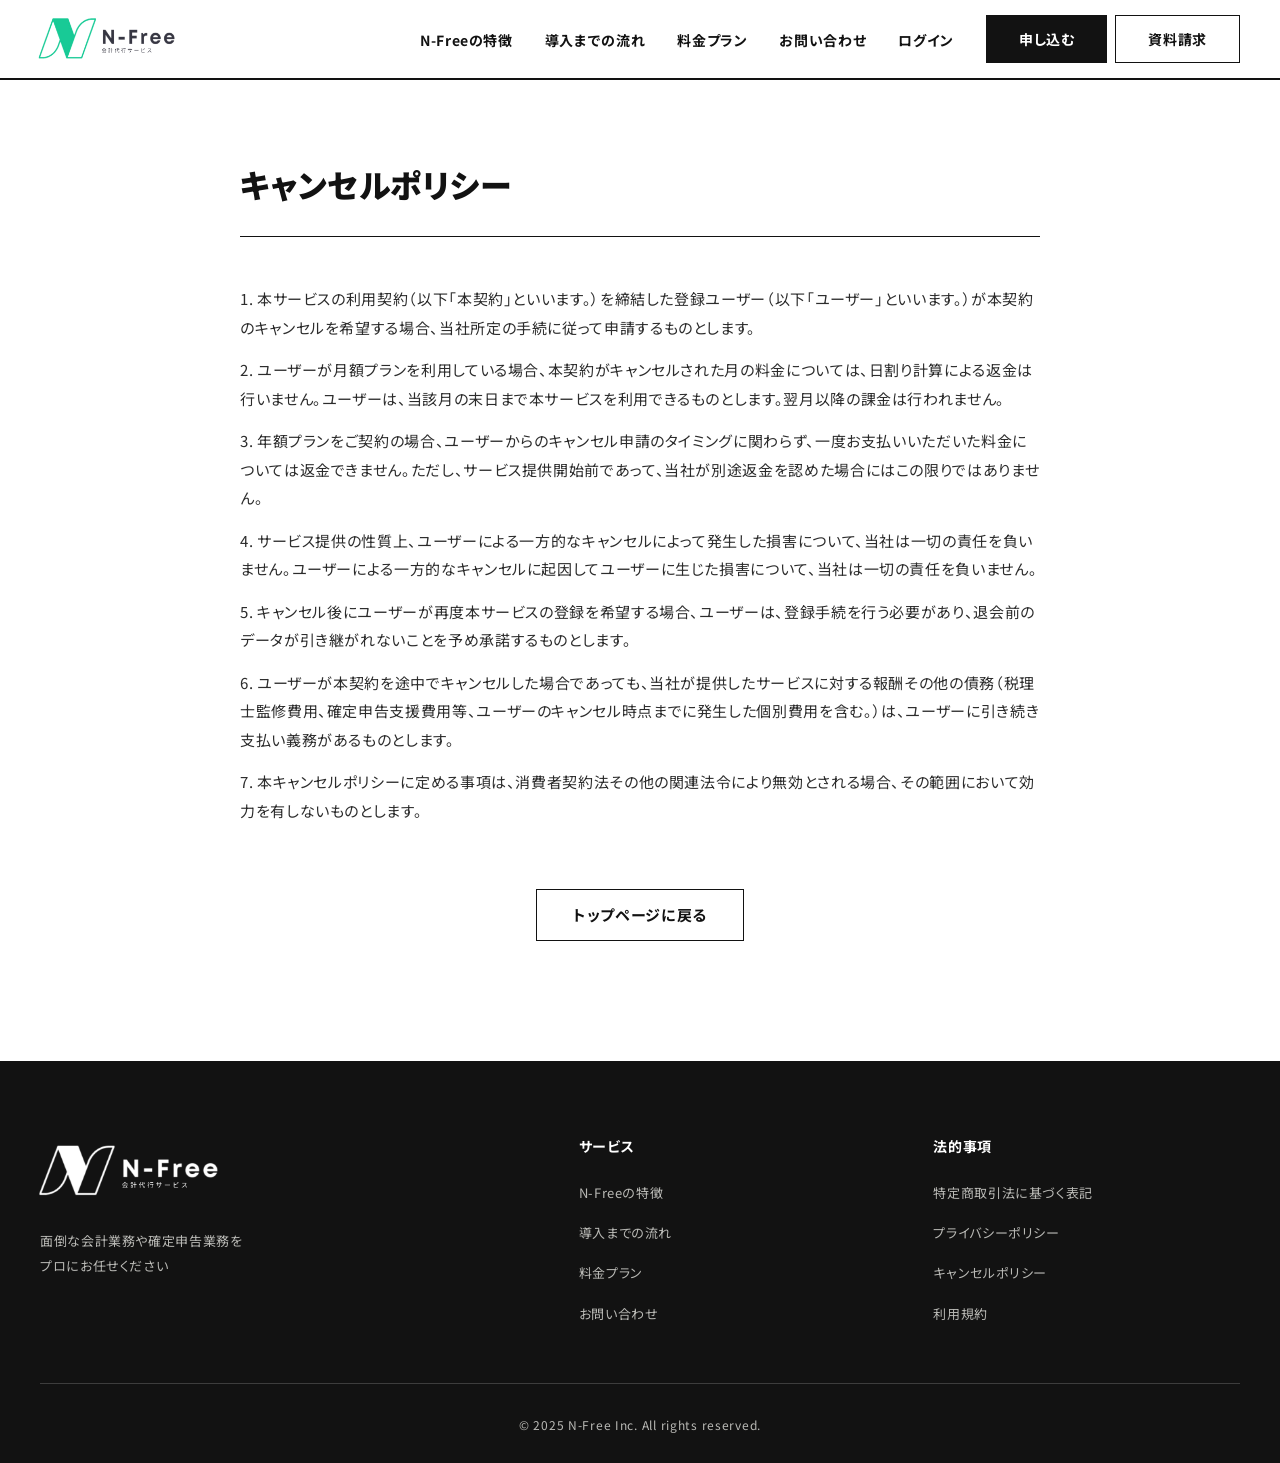
==== commit 23351b10: "トップを静かな動きの案6（アイボリー × オレンジ）に作り直し お悩みセクション以降は 6 案共通。  Co-Authored-By: Claude Fable 5.2 <noreply@anthro" ====
--- a/cancel-policy.html
+++ b/cancel-policy.html
@@ -3,8 +3,12 @@
 
 <head>
     <meta charset="UTF-8">
+    <meta name="viewport" content="width=device-width, initial-scale=1.0">
     <meta name="robots" content="noindex, nofollow">
-    <meta name="viewport" content="width=device-width, initial-scale=1.0">
+    <link rel="preconnect" href="https://fonts.googleapis.com">
+    <link rel="preconnect" href="https://fonts.gstatic.com" crossorigin>
+    <link rel="stylesheet" href="https://fonts.googleapis.com/css2?family=Noto+Sans+JP:wght@400;500;700;900&family=Barlow+Condensed:wght@500;600&display=swap">
+    <script>document.documentElement.classList.add('js');setTimeout(function(){if(!window.__rv)document.documentElement.classList.remove('js')},3000);</script>
     <title>キャンセルポリシー | N-Free 記帳代行サービス</title>
     <link rel="icon" href="image/favicon.ico" type="image/x-icon">
     <link rel="stylesheet" href="style.css">
--- a/style.css
+++ b/style.css
@@ -1,4277 +1,681 @@
-html,
-body,
-div,
-span,
-object,
-iframe,
-h1,
-h2,
-h3,
-h4,
-h5,
-h6,
-p,
-blockquote,
-pre,
-abbr,
-address,
-cite,
-code,
-del,
-dfn,
-em,
-img,
-ins,
-kbd,
-q,
-samp,
-small,
-strong,
-sub,
-sup,
-var,
-b,
-i,
-dl,
-dt,
-dd,
-ol,
-ul,
-li,
-fieldset,
-form,
-label,
-legend,
-table,
-caption,
-tbody,
-tfoot,
-thead,
-tr,
-th,
-td,
-article,
-aside,
-canvas,
-details,
-figcaption,
-figure,
-footer,
-header,
-hgroup,
-menu,
-nav,
-section,
-summary,
-time,
-mark,
-audio,
-video {
+/* ------------------------------------------------------------
+   共通の土台（リセット / ヘッダー / メニュー / フッター / 下層ページ）
+   色・書体・角丸は :root の変数で各案が決める
+------------------------------------------------------------ */
+*, *::before, *::after { box-sizing: border-box; }
+html { -webkit-text-size-adjust: 100%; scroll-padding-top: var(--header-h); }
+body {
   margin: 0;
-  padding: 0;
-  border: 0;
-  outline: 0;
-  font-size: 100%;
-  vertical-align: baseline;
-  background: transparent;
-  box-sizing: border-box;
-}
-
-body {
-  line-height: 1;
-}
-
-article,
-aside,
-details,
-figcaption,
-figure,
-footer,
-header,
-hgroup,
-menu,
-nav,
-section {
-  display: block;
-}
-
-nav ul {
-  list-style: none;
-}
-
-blockquote,
-q {
-  quotes: none;
-}
-
-blockquote:before,
-blockquote:after,
-q:before,
-q:after {
-  content: "";
-  content: none;
-}
-
-a {
-  margin: 0;
-  padding: 0;
-  font-size: 100%;
-  vertical-align: baseline;
-  background: transparent;
-  color: black;
-  text-decoration: none;
-}
-
-/* change colours to suit your needs */
-ins {
-  background-color: #ff9;
-  color: #000;
-  text-decoration: none;
-}
-
-/* change colours to suit your needs */
-mark {
-  background-color: #ff9;
-  color: #000;
-  font-style: italic;
-  font-weight: bold;
-}
-
-del {
-  text-decoration: line-through;
-}
-
-abbr[title],
-dfn[title] {
-  border-bottom: 1px dotted;
-  cursor: help;
-}
-
-table {
-  border-collapse: collapse;
-  border-spacing: 0;
-}
-
-/* change border colour to suit your needs */
-hr {
-  display: block;
-  height: 1px;
-  border: 0;
-  border-top: 1px solid #cccccc;
-  margin: 1em 0;
-  padding: 0;
-}
-
-input,
-select {
-  vertical-align: middle;
-}
-html {
-  scroll-behavior: smooth;
-}
-
-body {
-  font-family: "Hiragino Kaku Gothic ProN", "Hiragino Sans", Meiryo, sans-serif;
-  width: 100%;
-}
-
-img {
-  width: 100%;
-  height: 100%;
-  object-fit: cover;
-}
-
-p,
-.company-table td {
+  font-family: var(--font-body);
   font-size: 16px;
-  line-height: 1.8;
-  color: #444;
-}
-
-h2 {
-  font-size: 2.4rem;
-  text-align: center;
-  line-height: 1.4;
-  color: #474241;
-  padding-top: 120px;
-  margin-bottom: 60px;
-}
-
-h3 {
-  font-size: 1.2rem;
-  margin: 10px 0;
-  line-height: 1.4;
-  color: #333;
-}
-
-.red {
-  color: #f34955;
-  font-weight: bold;
-}
-
-.green {
-  color: #1e7e34;
-  font-weight: bold;
-}
-
-.pc-none {
-  display: none;
-}
-
-#sec03,
-#sec04,
-#sec05,
-#sec06,
-#sec07,
-#sec08,
-#sec09,
-#sec010 {
-  padding-bottom: 80px;
-}
-
-.company-info,
-.sec04-needs,
-.sec06-reserve,
-.sec06-point,
-.table-01,
-/* .company-table, */
-.sec07-linkerea,
-#sec08 .btn-container,
-.expense-table {
-  width: 85%;
-  margin: 0 auto;
-}
-
-/* ヘッダー全体 */
+  line-height: 1.9;
+  color: var(--c-text);
+  background: var(--c-bg);
+  font-feature-settings: "palt";
+  letter-spacing: 0.04em;
+  -webkit-font-smoothing: antialiased;
+  overflow-wrap: anywhere;
+}
+h1, h2, h3, h4, p, ul, ol, table, figure { margin: 0; }
+h1, h2, h3, h4, .statement-main, .voice { word-break: auto-phrase; line-break: strict; }
+ul, ol { padding: 0; list-style: none; }
+img { max-width: 100%; height: auto; vertical-align: middle; }
+a { color: inherit; text-decoration: none; }
+button { font: inherit; color: inherit; background: none; border: 0; padding: 0; cursor: pointer; letter-spacing: inherit; }
+table { border-collapse: collapse; width: 100%; }
+strong { font-weight: 700; }
+:focus-visible { outline: 2px solid var(--c-primary); outline-offset: 3px; }
+main { padding-top: var(--header-h); display: block; }
+.inner, .container { width: 100%; max-width: var(--w-inner); margin: 0 auto; padding: 0 40px; }
+.sp-only, .pc-none { display: none; }
+
+/* ---------- ヘッダー ---------- */
 header {
-  background-color: white;
-  box-shadow: 0 4px 6px rgba(0, 0, 0, 0.1);
-  position: fixed;
-  top: 0;
-  width: 100%;
-  z-index: 1000;
-}
-
-/* コンテナ */
-.container {
-  max-width: 1200px;
-  margin: 0 auto;
-  width: 100%;
-  padding: 0 10px;
-}
-
-.header-flex {
-  padding: 0 20px;
-  display: flex;
-  align-items: center;
-  justify-content: space-between;
-  height: 70px;
-}
-/* ロゴ部分 */
-.header-img img {
-  height: 70px;
-}
-/* ナビゲーション */
-nav {
-  height: 100%;
-}
-/* ナビゲーションリスト */
-nav .header-list {
-  height: 100%;
-  display: flex;
-  justify-content: center;
-  align-items: center;
-  gap: 25px;
-}
-.header-list li a {
-  font-size: 16px;
-  font-weight: bold;
-  color: #333333;
-  transition: color 0.3s ease;
-}
-.header-list li a:hover {
-  color: #1e7e34;
-}
-
-/* ヘッダーアクション（ログイン+ボタン類）コンテナ */
-.header-actions {
-  height: 100%;
-  display: flex;
-  justify-content: center;
-  align-items: center;
-  gap: 20px;
-}
-
-/* デスクトップ(>1100px): ロゴ・ナビ・申し込むボタンを左側にまとめる。
-   申し込むは nav 末尾のログインの隣に並び、全体が左寄せになる。
-   1100px以下は nav 非表示＋space-betweenのままなので影響しない。 */
-@media (min-width: 1101px) {
-  .header-flex {
-    justify-content: flex-start;
-    gap: 32px;
-  }
-}
-
-/* ヘッダーログインリンク */
-.header-login {
-  display: none; /* デスクトップでは非表示 */
-  font-size: 16px;
-  font-weight: bold;
-  color: #333333;
-  text-decoration: none;
-  padding: 8px 16px;
-  border-radius: 4px;
-  transition: all 0.3s ease;
-}
-
-.header-login:hover {
-  background-color: #f8f9fa;
-  color: #3cc18f;
-}
-
-/* リンクリスト */
-.header-link {
-  height: 100%;
-  display: flex;
-  justify-content: center;
-  align-items: center;
-  gap: 20px;
-}
-.header-link a {
-  display: inline-block;
-  font-size: 15px;
-  color: #ffffff;
-  padding: 12px 26px;
-  border-radius: 999px;
-  font-weight: bold;
-  transition: all 0.3s ease;
-  text-align: center;
-}
-.header-link a:nth-child(1) {
-  background-color: #ff9900;
-  border: 1.5px solid #ff9900;
-  color: #ffffff;
-}
-
-.header-link a:nth-child(1):hover {
-  background-color: #ffffff;
-  color: #ff9900;
-  border-color: #ff9900;
-}
-
-.header-link a:nth-child(2) {
-  background-color: #28a745;
-  margin-left: 10px;
-}
-
-.header-link a:nth-child(2):hover {
-  background-color: #1e7e34;
-}
+  position: fixed; top: 0; left: 0; right: 0; z-index: 100;
+  height: var(--header-h);
+  background: var(--c-header-bg);
+  border-bottom: 1px solid var(--c-line);
+}
+header .container { max-width: var(--w-header); height: 100%; }
+.header-flex { display: flex; align-items: center; height: 100%; gap: 32px; }
+.header-img { flex: none; }
+.header-img img { display: block; height: 62px; width: auto; margin-left: -10px; }
+.header-flex > nav { margin-left: auto; }
+.header-list { display: flex; gap: 32px; }
+.header-list a { font-size: 14px; font-weight: 500; color: var(--c-ink); padding: 8px 0; position: relative; }
+.header-list a::after {
+  content: ""; position: absolute; left: 0; right: 0; bottom: 0; height: 1px;
+  background: currentColor; transform: scaleX(0); transform-origin: left; transition: transform .25s;
+}
+.header-list a:hover::after { transform: scaleX(1); }
+.header-actions { display: flex; align-items: center; gap: 12px; flex: none; }
+.header-login { display: none; font-size: 14px; font-weight: 500; color: var(--c-ink); }
+.header-link { display: flex; gap: 8px; }
+.header-link a, .hide-link a {
+  display: inline-flex; align-items: center; justify-content: center;
+  height: 44px; padding: 0 28px;
+  font-size: 14px; font-weight: 700;
+  color: var(--c-on-primary); background: var(--c-primary);
+  border: 1px solid var(--c-primary);
+  border-radius: var(--radius-btn);
+  transition: background .2s, color .2s, border-color .2s;
+}
+.header-link a:hover, .hide-link a:hover { background: var(--c-primary-hover); border-color: var(--c-primary-hover); }
+/* 下層ページの2つ目のボタン（資料請求）は線ボタンにする */
+.header-link a + a, .hide-link a + a { color: var(--c-primary); background: transparent; }
+.header-link a + a:hover, .hide-link a + a:hover { color: var(--c-on-primary); background: var(--c-primary); border-color: var(--c-primary); }
+
+.hamburger { display: none; width: 44px; height: 44px; position: relative; cursor: pointer; flex: none; margin-right: -10px; }
+.hamburger span { position: absolute; left: 10px; right: 10px; height: 2px; background: var(--c-ink); transition: transform .25s, opacity .2s, top .25s; }
+.hamburger span:nth-child(1) { top: 14px; }
+.hamburger span:nth-child(2) { top: 21px; }
+.hamburger span:nth-child(3) { top: 28px; }
+.hamburger.open span:nth-child(1) { top: 21px; transform: rotate(45deg); }
+.hamburger.open span:nth-child(2) { opacity: 0; }
+.hamburger.open span:nth-child(3) { top: 21px; transform: rotate(-45deg); }
+.menu-overlay { position: fixed; inset: var(--header-h) 0 0 0; background: rgba(0, 0, 0, .45); opacity: 0; visibility: hidden; transition: opacity .25s, visibility .25s; }
+.menu-overlay.active { opacity: 1; visibility: visible; }
 .hide-flex {
-  display: none;
-}
-
-/* ハンバーガーメニュー */
-.hamburger {
-  display: none;
-}
-main {
-  padding-top: 70px;
-}
-
-/* ボタンコンテイナー */
-.btn-container {
-  display: flex;
-  justify-content: center;
-  align-items: center;
-  gap: 18px;
-  margin-top: 60px;
-  margin-bottom: 30px;
-  padding: 20px 0;
-}
-
-.btn-container a {
-  display: inline-block;
-  font-size: 1.3rem;
-  color: #fff;
-  padding: 24px 40px;
-  border-radius: 999px;
-  font-weight: bold;
-  transition: background-color 0.3s ease;
-  text-align: center;
-
-  width: 90%;
-  min-width: 220px;
-  margin: 0 auto; /* 中央寄せ */
-  box-sizing: border-box;
-}
-
-.btn-container a:hover {
-  opacity: 0.8;
-}
-
-.btn-container a:nth-child(1) {
-  background-color: #ff9900;
-  border: 2px solid #ff9900;
-  color: #ffffff;
-  transition: all 0.3s;
-}
-
-.btn-container a:nth-child(1):hover {
-  background-color: #ffffff;
-  color: #ff9900;
-  border-color: #ff9900;
-  scale: 1.1;
-}
-
-.btn-container a:nth-child(2) {
-  background-color: #28a745;
-  transition: all 0.5s;
-}
-
-.btn-container a:nth-child(2):hover {
-  background-color: #1e7e34;
-  scale: 1.1;
-}
-
-/* スマホモックアップ */
-.phone-mockup {
-  position: relative;
-  width: clamp(200px, 22vw, 280px);
-  margin: 0 auto;
-  background: #1a1a1a;
-  border-radius: 40px;
-  padding: 12px;
-  box-shadow:
-    0 20px 60px rgba(0, 0, 0, 0.3),
-    0 0 0 1px rgba(255, 255, 255, 0.1) inset;
-  flex-shrink: 0;
-}
-
-.phone-notch {
-  width: 100px;
-  height: 28px;
-  background: #1a1a1a;
-  border-radius: 0 0 18px 18px;
-  position: absolute;
-  top: 12px;
-  left: 50%;
-  transform: translateX(-50%);
-  z-index: 2;
-}
-
-.phone-screen {
-  border-radius: 30px;
-  overflow: hidden;
-  background: #fff;
-}
-
-.phone-screen img {
-  width: 100%;
-  display: block;
-}
-
-.sec01-phone-img {
-  width: clamp(240px, 26vw, 340px);
-  display: block;
-  margin: 0 auto;
-  filter: drop-shadow(0 16px 40px rgba(0, 0, 0, 0.25));
-}
-
-/* ファーストビュー */
-#sec01 {
-  position: relative;
-  background-image: url(image/sec01-back.png);
-  background-size: cover;
-  background-position: center;
-  background-repeat: no-repeat;
-  width: 100%;
-  padding: 70px 20px;
-}
-
-.sec01-title-wrap {
-  position: relative;
-  display: inline-block;
-}
-
-.sec01-free-badge {
-  position: absolute;
-  top: -18px;
-  right: -24px;
-  background: #ff5252;
-  color: #fff;
-  font-weight: bold;
-  font-size: 1.05rem;
-  padding: 10px 20px;
-  border-radius: 6px;
-  transform: rotate(6deg);
-  box-shadow: 0 4px 12px rgba(255, 82, 82, 0.35);
-  white-space: nowrap;
-  z-index: 2;
-}
-
-.sec01-flex {
-  display: flex;
-  justify-content: center;
-  align-items: center;
-  gap: clamp(20px, 5vw, 60px);
-}
-
-.sec01-left {
-  text-align: left;
-  width: fit-content;
-}
-
-.sec01-title {
-  display: inline-block;
-  font-size: 20px;
-  line-height: 1.8;
-  padding: 0 10px;
-  background: rgba(255, 255, 255, 1);
-  border-radius: 12px;
-  box-shadow: 0 4px 10px rgba(0, 0, 0, 0.6);
-  border-radius: 2px;
-  color: #21b384;
-}
-
-.sec01-title-main {
-  font-size: 1.6rem;
-  font-weight: bold;
-}
-
-/* ========== 簡単3ステップ セクション (#6 追加) ========== */
-#sec-easy-steps {
-  background: linear-gradient(180deg, #ffffff 0%, #ebf9f5 100%);
-  padding: 100px 20px 100px;
-}
-
-#sec-easy-steps h2 {
-  padding-top: 0;
-  margin-bottom: 16px;
-}
-
-.easy-steps-lead {
-  text-align: center;
-  font-size: 1.05rem;
-  color: #474241;
-  margin-bottom: 60px;
-}
-
-.easy-steps {
-  display: flex;
-  justify-content: center;
-  align-items: stretch;
-  gap: 14px;
-  flex-wrap: nowrap;
-  max-width: 1100px;
-  margin: 0 auto;
-}
-
-.easy-step {
-  flex: 1 1 0;
-  max-width: 320px;
-  background: #ffffff;
-  border-radius: 24px;
-  padding: 36px 24px 28px;
-  box-shadow: 0 4px 18px rgba(33, 179, 132, 0.12);
-  position: relative;
-  text-align: center;
-  transition: transform 0.3s ease, box-shadow 0.3s ease;
-}
-
-.easy-step:hover {
-  transform: translateY(-4px);
-  box-shadow: 0 10px 26px rgba(33, 179, 132, 0.18);
-}
-
-.easy-step-number {
-  position: absolute;
-  top: -22px;
-  left: 50%;
-  transform: translateX(-50%);
-  width: 58px;
-  height: 58px;
-  border-radius: 50%;
-  background: #ff9900;
-  color: #ffffff;
-  font-size: 1.5rem;
-  font-weight: bold;
-  display: flex;
-  align-items: center;
-  justify-content: center;
-  box-shadow: 0 4px 12px rgba(255, 153, 0, 0.4);
-  letter-spacing: 0.02em;
-}
-
-.easy-step-shot {
-  position: relative;
-  width: 100%;
-  aspect-ratio: 4 / 3;
-  margin-top: 24px;
-  margin-bottom: 24px;
-  border-radius: 12px;
-  overflow: hidden;
-  background: #ebf9f5;
-  display: flex;
-  align-items: center;
-  justify-content: center;
-}
-
-.easy-step-shot img {
-  width: 100%;
-  height: 100%;
-  object-fit: cover;
-  display: block;
-}
-
-.easy-step-shot-placeholder {
-  display: none;
-  color: #88b8a0;
-  font-size: 0.9rem;
-  font-weight: bold;
-  letter-spacing: 0.05em;
-}
-
-.easy-step-shot.is-placeholder {
-  background: repeating-linear-gradient(
-    45deg,
-    #ebf9f5,
-    #ebf9f5 10px,
-    #d9f0e3 10px,
-    #d9f0e3 20px
-  );
-}
-
-.easy-step-shot.is-placeholder .easy-step-shot-placeholder {
-  display: block;
-}
-
-.easy-step-title {
-  font-size: 1.3rem;
-  color: #1a1a1a;
-  margin: 8px 0 10px;
-  text-align: center;
-}
-
-.easy-step-desc {
-  font-size: 0.95rem;
-  color: #474241;
-  line-height: 1.7;
-  margin: 0;
-}
-
-.easy-step-arrow {
-  flex: 0 0 24px;
-  align-self: center;
-  width: 24px;
-  height: 24px;
-  border-top: 4px solid #ff9900;
-  border-right: 4px solid #ff9900;
-  border-radius: 2px;
-  transform: rotate(45deg);
-}
-
-@media (max-width: 900px) {
-  .easy-steps {
-    flex-direction: column;
-    align-items: center;
-    gap: 44px;
-  }
-  .easy-step {
-    width: 100%;
-    max-width: 420px;
-  }
-  .easy-step-arrow {
-    transform: rotate(135deg);
-  }
-}
-
-/* ========== CTA配置セクション (#3 CTA配置最適化) ========== */
-.cta-section {
-  padding: 80px 20px;
-  background-color: #ebf9f5;
-  text-align: center;
-}
-
-.cta-section .btn-container {
-  margin-top: 0;
-}
-
-/* 最下部のCTAは少し雰囲気変える（緑→白へのグラデで終わらせる） */
-.cta-section-final {
-  background: linear-gradient(180deg, #ebf9f5 0%, #ffffff 100%);
-  padding: 100px 20px;
-}
-
-.sec01-img {
-  margin: 2% 0;
-  padding: 10px;
-  background: rgba(255, 255, 255, 1);
-  border-radius: 12px;
-  box-shadow: 0 4px 10px rgba(0, 0, 0, 0.6);
-  border-radius: 2px;
-  color: #21b384;
-}
-
-.sec01-text02 {
-  display: inline-block;
-  font-size: 20px;
-  line-height: 1.6;
-  padding: 0 8px;
-  text-align: right;
-}
-
-#sec02 {
-  width: 100%;
-}
-
-.sec02-problem {
-  margin: 12% auto 50px auto;
-  display: flex;
-  justify-content: center;
-  align-items: center;
-  gap: 10px;
-  padding: 1%;
-}
-.sec02-problem a,
-.sec02-problem a img {
-  transition: all 0.5s;
-}
-.sec02-problem a:hover {
-  opacity: 0.5;
-}
-.sec02-problem a img:hover {
-  scale: 0.98;
-}
-.sec02-clear {
-  margin: 0 auto 50px auto;
-  width: 70%;
-}
-#sec03 {
-  background-image: url("image/sec03-back.png");
-  background-size: cover;
-  background-position: center;
-  background-repeat: no-repeat;
-  width: 100%;
-  padding-bottom: 80px;
-}
-
-.sec03-title h2 img {
-  width: 240px;
-  align-items: center;
-  margin-bottom: -20px;
-  padding-right: 16px;
-}
-
-.point-img {
-  margin: 0 auto;
-  display: flex;
-  justify-content: center;
-  width: 30%;
-  height: auto;
-}
-.point-list img {
-  width: 100%;
-}
-
-.company-info {
-  background-color: white;
-  margin: 60px auto 0;
-  border: solid 2px #21b384;
-  padding: 1em 1.4em 1em 2.5em;
-  position: relative;
-}
-
-.company-info li {
-  line-height: 1.5;
-  padding: 0.5em 0;
-  list-style-type: none;
-  color: #474241;
-}
-
-.company-info li p:before {
-  font-family: "Font Awesome 5 Free"; /* FA5以降の適用 */
-  content: "\f04b"; /* 最新のアイコンコード */
-  font-weight: 900; /* アイコンを表示させるために必要 */
-  position: absolute;
-  left: 1em;
-  color: #21b384;
-}
-#sec04 {
-  width: 100%;
-  background: linear-gradient(180deg, #ffffff 0%, #ebf9f5 100%);
-  position: relative;
-}
-.sec04-needs {
-  display: flex;
-  justify-content: center;
-  align-items: center;
-  padding: 2% 4%;
-  background: rgba(255, 255, 255, 1);
-  border-radius: 12px;
-  box-shadow: 0 4px 10px rgba(0, 0, 0, 0.3);
-}
-.needs-sentence {
-  list-style: none;
-  padding: 20px;
-  margin: 0;
-}
-.needs-sentence li {
-  background: #ebf9f5;
-  color: #333;
-  font-size: 1rem;
-  line-height: 1.8;
-  padding: 15px 30px;
-  margin-bottom: 15px;
-  border-left: 8px solid #21b384;
-  border-radius: 8px;
-  box-shadow: 2px 2px 6px rgba(0, 0, 0, 0.1);
-}
-/* 最後のリストアイテムのマージンを調整 */
-.needs-sentence li:last-child {
-  margin-bottom: 0;
-}
-#sec05 {
-  width: 100%;
-  background: linear-gradient(180deg, #ebf9f5 0%, #b8e0c8 50%, #ebf9f5 100%);
-  padding-top: 80px;
-}
-.sec05-risk {
-  margin: 12% auto;
-  display: flex;
-  justify-content: center;
-  align-items: center;
-  gap: 10px;
-  padding: 2%;
-}
-#sec06 {
-  position: relative;
-  width: 100%;
-  background-color: white;
-  background-image: url("");
-  background-size: cover;
-  background-position: center;
-  background-repeat: no-repeat;
-}
-#sec06:after {
-  content: "";
-  position: absolute;
-  top: 100%;
-  right: 1%;
-  box-sizing: border-box;
-  border-right: calc(50vw - 15px) solid transparent;
-  border-left: calc(50vw - 10px) solid transparent;
-  border-top: 110px solid white;
-}
-.reserve01 {
-  display: inline-block;
-  margin-bottom: 30px;
-  font-size: 1.8rem;
-  color: #474241;
-  border-bottom: 3px solid #21b384;
-  line-height: 1.4;
-  padding: 0;
-}
-
-.sec06-reserve ul {
-  border: double 4px #21b384;
-  padding: 0.9em 1.2em 0.9em 2.6em;
-  position: relative;
-}
-.sec06-reserve ul li {
-  line-height: 1.5;
-  padding: 0.5em 0;
-  list-style-type: none;
-  color: #474241;
-}
-
-.sec06-reserve ul li h3:before {
-  font-family: "Font Awesome 5 Free"; /* FA5以降の適用 */
-  content: "\f04b"; /* 最新のアイコンコード */
-  font-weight: 900; /* アイコンを表示させるために必要 */
-  position: absolute;
-  left: 0.5em;
-  color: #21b384;
-}
-.sec06-point {
-  position: relative;
-}
-.reserve02 {
-  display: inline-block; /* テキスト部分だけに適用 */
-  margin: 60px 0 30px;
-  font-size: 1.8rem;
-  color: #474241;
-  border-bottom: 3px solid #ff9900;
-  line-height: 1.4;
-  padding: 0;
-}
-
-.sec06-flex {
-  display: flex;
-  justify-content: space-between;
-  align-items: center;
-  flex-direction: column;
-  gap: 20px;
-}
-
-.sec06-flex .point01 {
-  width: 100%;
-  padding: 0.9em 1.2em 0.9em 2.6em;
-  border: double 4px #ff9900;
-  color: #474241;
-  position: relative;
-}
-.sec06-flex .point02 {
-  width: 100%;
-  padding: 0.9em 1.2em 0.9em 2.6em;
-  border: double 4px #ff9900;
-  color: #474241;
-  position: relative;
-}
-.nervous {
-  position: absolute;
-  top: -20%;
-  right: 0;
-  height: auto;
-  width: 30%;
-}
-
-.sec06-flex .point01 p::before,
-.sec06-flex .point02 p::before {
-  font-family: "Font Awesome 5 Free"; /* FA5以降の適用 */
-  content: "\f058"; /* 最新のアイコンコード */
-  font-weight: 900; /* アイコンを表示させるために必要 */
-  position: absolute;
-  left: 0.5em;
-  color: #ff9900;
-}
-#sec07 {
-  width: 100%;
-  background-image: url("image/sec07-back.png");
-  background-size: cover;
-  background-position: center;
-  background-repeat: no-repeat;
-}
-#sec07 .container {
-  text-align: center;
-}
-
-#sec07 h2 {
-  padding: 0;
-  margin-bottom: 40px;
-}
-
-.sec07-clear {
-  padding-top: 100px;
-  margin: 0 auto;
-  width: 70%;
-}
-
-.tax {
-  width: 90%;
-  margin: 0 auto;
-  position: relative;
-}
-
-.company,
-.tax-h2,
-#sec09 h2 {
-  font-size: 1.8rem;
-  font-weight: 500;
-  margin: 0;
-}
-
-.sec07-item-2 {
-  margin-top: 60px;
-}
-
-.toggle01,
-.toggle02 {
-  position: absolute;
-  right: 0;
-  bottom: 0;
-  width: 16%;
-  height: 16%;
-  cursor: pointer;
-}
-.table-container01,
-.table-container02 {
-  display: none;
-}
-
-.table-01 {
-  border-collapse: collapse;
-  border-spacing: 0;
-  table-layout: fixed;
-  margin: 3% auto;
-}
-
-.table-01 tr:last-child {
-  border-bottom: solid 1px #474241;
-}
-
-.table-01 th {
-  text-align: center;
-  padding: 20px 0;
-  border-right: solid 1px #474241;
-  border-left: solid 1px #474241;
-  width: 100%;
-}
-
-.table-01 th {
-  color: #fff;
-  font-size: 1.2rem;
-  padding: 20px 0;
-}
-
-.table-01 th.popular {
-  background-color: #28a745;
-}
-
-.table-01 th.no-2 {
-  background-color: #007bff;
-}
-
-.table-01 td {
-  background-color: #fff;
-  text-align: center;
-  padding: 20px 0;
-  border-right: solid 1px #474241;
-  border-left: solid 1px #474241;
-  width: 100%;
-}
-
-.table-01 td .entry {
-  transition: all 0.3s;
-  background-color: #ff9900;
-  border: 2px solid #ff9900;
-  color: white;
-  padding: 15px 60px;
-  border-radius: 30px;
-  font-weight: bold;
-  font-size: 1.2rem;
-}
-
-.table-01 td .entry:hover {
-  background-color: #ffffff;
-  color: #ff9900;
-  border-color: #ff9900;
-}
-
-.table-01 td .entry-disabled {
-  background-color: #cccccc;
-  border-color: #cccccc;
-  cursor: default;
-  pointer-events: none;
-}
-
-.table-01 strong {
-  font-size: 2rem;
-  color: #474241;
-}
-
-.table-01 .updata {
-  background-color: #fffcf2;
-  color: #474241;
-  padding: 20px 0;
-  font-weight: bold;
-  width: 100%;
-}
-.sec07-title-under {
-  padding: 0.5em;
-  display: inline-block;
-  background-color: #ff9900;
-  margin: 80px auto 60px auto;
-  font-size: 1.8rem;
-  line-height: 1.5;
-  color: white;
-  border-radius: 10px;
-}
-
-.expense-table {
-  border-collapse: collapse;
-  box-shadow: 0 4px 8px rgba(0, 0, 0, 0.1);
-}
-
-.expense-table th,
-.expense-table td {
-  padding: 12px;
-  border: 1px solid #ddd;
-  text-align: left;
-  font-size: 14px;
-  line-height: 1.8;
-}
-
-.expense-table .narrow {
-  width: 200px;
-}
-
-.table-container01 .expense-table thead {
-  background-color: #f79657;
-  font-weight: bold;
-  color: #fff;
-}
-
-.table-container02 .expense-table thead {
-  background-color: #9b8bc2;
-  font-weight: bold;
-  color: #fff;
-}
-
-.expense-table tbody {
-  background: #fff;
-}
-
-.expense-table tbody tr:nth-child(even) {
-  background-color: #fafafa;
-}
-
-#sec08 {
-  width: 100%;
-  background-image: url("");
-  background-size: cover;
-  background-position: center;
-  background-repeat: no-repeat;
-}
-
-#sec08 h2 {
-  margin-bottom: 80px;
-}
-
-.sec08-process {
-  width: 90%;
-  margin: 50px auto;
-  display: flex;
-  justify-content: center;
-  align-items: center;
-}
-
-#sec08 .box-item-2 p {
-  margin-top: 8px;
-}
-
-#sec08 .btn-container {
-  margin-top: 60px;
-}
-
-.step-circle {
-  width: 70px;
-  height: 70px;
-  border-radius: 50%;
-  background-color: #21b384;
-  color: #fff;
-  display: flex;
-  flex-direction: column;
-  justify-content: center;
-  align-items: center;
-  font-weight: bold;
-  font-size: 12px;
-  line-height: 1.2;
-  margin: -55px auto 10px;
-  text-align: center;
-}
-
-.step-circle .step-number {
-  font-size: 16px;
-}
-
-.step-label {
-  font-size: 12px;
-  letter-spacing: 1px;
-}
-
-.step-number {
-  font-size: 16px;
-}
-
-.sec07-linkerea {
-  padding: 3%;
-  background: rgba(255, 255, 255, 1);
-  border-radius: 12px;
-  box-shadow: 0 4px 10px rgba(0, 0, 0, 0.6);
-  margin-top: 60px;
-}
-
-.sec07-linkerea .btn-container {
-  margin-top: 0;
-}
-
-#sec09 {
-  width: 100%;
-  background: linear-gradient(180deg, #d6f0e3 0%, #ebf9f5 100%);
-}
-
-#sec09 .items {
-  margin-top: 60px;
-}
-
-.button-absolute {
-  display: block;
-  width: 360px;
-  padding: 20px 10px;
-  text-align: center;
-  box-shadow: 0px 7px 3px 0px #cc6600;
-  background-color: #ff9900;
-  border-radius: 30px;
-  border: none;
-  color: white;
-  font-weight: bold;
-  font-size: 1.2rem;
-  cursor: pointer;
-  transition: all 0.5s;
-  margin: 40px auto 0;
-}
-
-.button-absolute:active {
-  transform: translateY(10px);
-  box-shadow: none;
-}
-.button-absolute:hover {
-  scale: 1.2;
-}
-
-/* ＝＝＝＝＝＝＝＝＝＝＝＝アニメーション＝＝＝＝＝＝＝＝＝＝＝＝ */
-/* 上の矢印 */
-/* 下向きV字矢印(上) — オレンジ・角丸・やさしいバウンス */
-/* 下向き矢印（オレンジ円形ボタン風） */
-.scroll-arrow-circle {
-  width: 56px;
-  height: 56px;
-  border-radius: 50%;
-  background: linear-gradient(135deg, #ff9900 0%, #ff7a00 100%);
-  display: flex;
-  align-items: center;
-  justify-content: center;
-  margin: 24px auto 30px;
-  box-shadow: 0 10px 24px rgba(255, 122, 0, 0.32), 0 2px 6px rgba(255, 122, 0, 0.2);
-  animation: scrollArrowBounce 1.8s ease-in-out infinite;
-}
-.scroll-arrow-circle svg {
-  display: block;
-}
-@keyframes scrollArrowBounce {
-  0%, 100% { transform: translateY(0); }
-  50% { transform: translateY(8px); }
-}
-/*フェードイン*/
-.absolute {
-  opacity: 0;
-  transform: translateY(50px); /* 50px下から開始 */
-  transition: opacity 0.6s ease-in-out, transform 0.8s ease-in-out;
-}
-
-/* ＝＝＝＝＝＝＝＝＝＝＝メディアクエリでのレスポンシブ対応＝＝＝＝＝＝＝＝＝＝＝ */
-/* ===========================================
-   MEDIA QUERIES - RESPONSIVE DESIGN
-   =========================================== */
-
-/* ===============================================
-   ADDITIONAL SECTIONS - 追加セクション
-   =============================================== */
-
-/* セクション10 - 会社情報 */
-#sec10 {
-  background-color: #ffffff;
-}
-
-.sec10-title {
-  font-size: 32px;
-  text-align: center;
-  margin-bottom: 30px;
-  color: #474241;
-}
-
-.company-table {
-  margin: 0 auto;
-  border-collapse: collapse;
-  background: #fff;
-  border-radius: 20px;
-  margin-bottom: 80px;
-}
-
-.company-table th,
-.company-table td {
-  border: 1px solid #ccc;
-  padding: 15px;
-  font-size: 16px;
-  text-align: left;
-}
-
-.company-table th {
-  background-color: #21b384;
-  width: 30%;
-  color: #fff;
-  text-align: center;
-}
-
-.company-table td {
-  background-color: #ffffff;
-}
-
-/* フッター */
-footer {
-  background: #f8f9fa;
-  color: #333;
-  padding: 40px 0 20px;
-}
-
-.footer-content {
-  display: flex;
-  flex-wrap: wrap;
-  justify-content: space-between;
-  gap: 30px;
-  margin-bottom: 30px;
-}
-
-.footer-section {
-  flex: 1;
-  min-width: 200px;
-}
-
-.footer-section h4 {
-  color: #3cc18f;
-  font-size: 18px;
-  margin-bottom: 15px;
-  font-weight: bold;
-}
-
-.footer-links {
-  list-style: none;
-  padding: 0;
-}
-
-.footer-links li {
-  margin-bottom: 8px;
-}
-
-.footer-links a {
-  color: #666;
-  text-decoration: none;
-  font-size: 14px;
-  line-height: 1.6;
-  transition: color 0.3s ease;
-}
-
-.footer-links a:hover {
-  color: #3cc18f;
-}
-
-.footer-bottom {
-  border-top: 1px solid #dee2e6;
-  padding-top: 20px;
-  text-align: center;
-}
-
-.footer-bottom small {
-  font-size: 14px;
-  color: #6c757d;
-}
-
-.footer-text {
-  font-size: 12px;
-  margin: 10px 0;
-  color: #666;
-}
-
-/* アイテム・ボックス要素 */
-.items {
-  display: flex;
-  justify-content: center;
-  gap: 20px;
-  flex-wrap: wrap;
-}
-
-.box-item {
-  display: flex;
-  flex-direction: column;
-  justify-content: space-between;
-  background: #fff;
-  border-radius: 16px;
-  box-shadow: 0 4px 16px rgba(0, 0, 0, 0.1);
-  padding: 20px;
-  width: 280px;
-}
-
-.box-item-2 {
-  display: flex;
-  flex-direction: column;
-  justify-content: flex-start;
-  background: #fff;
-  border-radius: 10px;
-  box-shadow: 0 4px 6px rgba(0, 0, 0, 0.1);
-  transition: all 0.3s;
-  padding: 20px;
-  width: 280px;
-}
-
-#sec08 .box-item-2 {
-  border: 1px solid #21b384;
-}
-
-.box-item:hover,
-.box-item-2:hover {
-  transform: translateY(-5px);
-  box-shadow: 0 6px 10px rgba(0, 0, 0, 0.15);
-}
-
-.box-item h3,
-.box-item-2 h3 {
-  text-align: center;
-  margin-bottom: 10px;
-}
-
-/* sec02お悩みの4つの質問タイトルをオレンジに */
-#sec02 .box-item h3 {
-  color: #ff9900;
-}
-
-/* sec02お悩みカードを丸みのある形状に */
-#sec02 .box-item {
-  border-radius: 28px;
-  padding: 28px 24px;
-  transition: transform 0.3s ease, box-shadow 0.3s ease;
-}
-
-#sec02 .box-item:hover {
-  transform: translateY(-4px);
-  box-shadow: 0 8px 24px rgba(0, 0, 0, 0.12);
-}
-
-/* レスポンシブ(タブレット以下)では角丸を少し控えめに */
+  position: fixed; top: var(--header-h); right: 0; bottom: 0; width: min(86vw, 360px);
+  background: var(--c-bg); padding: 16px 28px 40px; overflow-y: auto;
+  transform: translateX(100%); visibility: hidden; transition: transform .3s, visibility .3s;
+  border-left: 1px solid var(--c-line);
+}
+.hide-flex.active { transform: none; visibility: visible; }
+.hide-list a { display: block; padding: 18px 0; font-size: 15px; font-weight: 500; color: var(--c-ink); border-bottom: 1px solid var(--c-line); }
+.hide-link { display: grid; gap: 10px; margin-top: 28px; }
+.hide-link a { width: 100%; height: 52px; }
+body.menu-open { overflow: hidden; }
+
+/* ---------- ボタン ---------- */
+.btn {
+  display: inline-flex; align-items: center; justify-content: center; gap: 12px;
+  min-height: 56px; padding: 0 40px;
+  font-size: 16px; font-weight: 700; line-height: 1.4;
+  border: 1px solid transparent; border-radius: var(--radius-btn);
+  transition: background .2s, color .2s, border-color .2s;
+}
+.btn-primary { color: var(--c-on-primary); background: var(--c-primary); border-color: var(--c-primary); }
+.btn-primary:hover { background: var(--c-primary-hover); border-color: var(--c-primary-hover); }
+.btn-secondary { color: var(--c-primary); background: transparent; border-color: var(--c-primary); }
+.btn-secondary:hover { color: var(--c-on-primary); background: var(--c-primary); }
+
+/* ---------- 経費の表（共通の骨組み） ---------- */
+.expense-table-wrap { display: none; }
+.expense-table th, .expense-table td { text-align: left; vertical-align: top; padding: 14px 20px; font-size: 14px; line-height: 1.8; border-bottom: 1px solid var(--c-line); }
+.expense-table th { font-size: 13px; font-weight: 700; color: var(--c-ink); background: var(--c-bg-alt); }
+.expense-table .narrow { width: 11em; font-weight: 700; color: var(--c-ink); white-space: nowrap; }
+
+/* ---------- フッター ---------- */
+footer { background: var(--c-footer-bg); color: var(--c-footer-text); padding: 72px 0 0; }
+footer .container { max-width: var(--w-header); }
+.footer-content { display: grid; grid-template-columns: 1.6fr 1fr 1fr; gap: 48px; padding-bottom: 56px; }
+.footer-logo img { height: 76px; margin-left: -12px; width: auto; max-width: none !important; filter: var(--footer-logo-filter, none); }
+.footer-text { margin-top: 20px; font-size: 13px; line-height: 1.9; }
+.footer-section h4 { font-family: var(--font-head); font-size: 14px; font-weight: 700; color: var(--c-footer-head); margin-bottom: 16px; }
+.footer-links li + li { margin-top: 10px; }
+.footer-links a { font-size: 13px; }
+.footer-links a:hover { text-decoration: underline; text-underline-offset: 4px; }
+.footer-bottom { border-top: 1px solid var(--c-footer-line); padding: 24px 0; text-align: center; }
+.footer-bottom small { font-size: 12px; letter-spacing: 0.06em; }
+
+/* ---------- 下層ページ（規約類） ---------- */
+.policy-page, .contact-page, .thank-you-page { padding: 80px 0 120px; }
+.policy-container { max-width: 880px; margin: 0 auto; padding: 0 40px; }
+.contact-page .container, .thank-you-page .container { max-width: 880px; }
+.policy-page h1, .contact-page h1, .thank-you-page h1 {
+  font-family: var(--font-head); font-weight: var(--fw-head); font-size: 32px; line-height: 1.5; color: var(--c-ink);
+  padding-bottom: 28px; margin-bottom: 48px; border-bottom: 1px solid var(--c-ink);
+}
+.policy-container h2 { font-family: var(--font-head); font-weight: var(--fw-head); font-size: 20px; line-height: 1.6; color: var(--c-ink); margin: 48px 0 16px; }
+.policy-container h3 { font-size: 16px; font-weight: 700; color: var(--c-ink); margin: 28px 0 10px; }
+.policy-container p { font-size: 15px; margin-bottom: 14px; }
+.policy-container ul, .policy-container ol { margin: 0 0 16px; padding-left: 1.4em; }
+.policy-container ul { list-style: disc; }
+.policy-container ol { list-style: decimal; }
+.policy-container li { font-size: 15px; margin-bottom: 8px; }
+.policy-container a:not(.back-button) { color: var(--c-link); text-decoration: underline; text-underline-offset: 3px; }
+.company-table th, .company-table td { text-align: left; vertical-align: top; padding: 18px 20px; font-size: 15px; border-bottom: 1px solid var(--c-line); }
+.company-table tr:first-child th, .company-table tr:first-child td { border-top: 1px solid var(--c-line); }
+.company-table th { width: 15em; font-weight: 700; color: var(--c-ink); background: var(--c-bg-alt); }
+.info-box, .contact-box { margin-top: 48px; padding: 28px 32px; background: var(--c-bg-alt); border-left: 3px solid var(--c-primary); border-radius: var(--radius); }
+.info-box h3, .contact-box h3 { margin-top: 0; }
+.info-box ul:last-child, .contact-box p:last-child { margin-bottom: 0; }
+.button-center { margin-top: 64px; text-align: center; }
+.back-button, .btn-primary, .btn-secondary, .submit-btn { cursor: pointer; }
+.back-button, .action-buttons a {
+  display: inline-flex; align-items: center; justify-content: center; gap: 10px;
+  min-height: 52px; padding: 0 36px; font-size: 15px; font-weight: 700;
+  color: var(--c-primary); border: 1px solid var(--c-primary); border-radius: var(--radius-btn);
+  transition: background .2s, color .2s;
+}
+.back-button:hover, .action-buttons a:hover { color: var(--c-on-primary); background: var(--c-primary); }
+.action-buttons a.btn-primary { color: var(--c-on-primary); background: var(--c-primary); }
+.action-buttons a.btn-primary:hover { background: var(--c-primary-hover); border-color: var(--c-primary-hover); }
+
+/* ---------- お問い合わせフォーム ---------- */
+.contact-intro { font-size: 15px; margin-bottom: 48px; }
+.form-row { display: grid; grid-template-columns: 1fr 1fr; gap: 24px; }
+.form-group { margin-bottom: 28px; }
+.form-group label, .privacy-label { display: block; font-size: 14px; font-weight: 700; color: var(--c-ink); margin-bottom: 8px; }
+.required { color: #c0392b; }
+.contact-form input[type="text"], .contact-form input[type="tel"], .contact-form input[type="email"],
+.contact-form select, .contact-form textarea {
+  width: 100%; padding: 13px 16px; font: inherit; font-size: 16px; line-height: 1.6; color: var(--c-ink);
+  background: #fff; border: 1px solid var(--c-line-strong); border-radius: var(--radius);
+}
+.contact-form input:focus, .contact-form select:focus, .contact-form textarea:focus { outline: none; border-color: var(--c-primary); box-shadow: 0 0 0 1px var(--c-primary); }
+.contact-form ::placeholder { color: #a3a9b0; }
+.privacy-scroll { height: 220px; overflow-y: auto; padding: 20px 24px; font-size: 13px; line-height: 1.9; background: var(--c-bg-alt); border: 1px solid var(--c-line); border-radius: var(--radius); }
+.privacy-content h4 { font-size: 14px; color: var(--c-ink); margin-bottom: 12px; }
+.privacy-content h5 { font-size: 13px; color: var(--c-ink); margin: 16px 0 4px; }
+.privacy-content p { margin-bottom: 8px; }
+.privacy-content ul { list-style: disc; padding-left: 1.4em; margin-bottom: 8px; }
+.privacy-agree { display: flex; align-items: center; gap: 10px; margin-top: 16px; }
+.privacy-agree input { width: 18px; height: 18px; accent-color: var(--c-primary); }
+.privacy-agree label { margin: 0; font-size: 15px; }
+.submit-section { margin-top: 48px; text-align: center; }
+.submit-btn {
+  min-width: 280px; min-height: 60px; padding: 0 40px; font-size: 16px; font-weight: 700;
+  color: var(--c-on-primary); background: var(--c-primary); border: 1px solid var(--c-primary); border-radius: var(--radius-btn);
+  transition: background .2s;
+}
+.submit-btn:hover { background: var(--c-primary-hover); }
+
+/* ---------- 送信完了ページ ---------- */
+.thank-you-content { text-align: center; }
+.thank-you-page h1 { border-bottom: 0; padding-bottom: 0; margin-bottom: 24px; }
+.success-icon { font-size: 52px; line-height: 1; color: var(--c-primary); margin-bottom: 28px; }
+.thank-you-message { font-size: 16px; margin-bottom: 56px; }
+.next-steps { text-align: left; border-top: 1px solid var(--c-ink); padding-top: 32px; }
+.next-steps h2 { font-family: var(--font-head); font-weight: var(--fw-head); font-size: 20px; color: var(--c-ink); margin-bottom: 8px; }
+.steps-list li { display: flex; gap: 24px; align-items: flex-start; padding: 22px 0; border-bottom: 1px solid var(--c-line); }
+.steps-list .step-number { flex: none; width: 2em; font-family: var(--font-num); font-size: 22px; line-height: 1.4; color: var(--c-primary); }
+.step-content strong { display: block; color: var(--c-ink); }
+.step-content p { font-size: 14px; }
+.action-buttons { display: flex; flex-wrap: wrap; justify-content: center; gap: 16px; margin-top: 56px; }
+
+/* ---------- レスポンシブ（共通） ---------- */
+@media (max-width: 1024px) {
+  .header-flex > nav, .header-link { display: none; }
+  .header-actions { margin-left: auto; }
+  .header-login { display: block; }
+  .hamburger { display: block; }
+}
 @media (max-width: 768px) {
-  #sec02 .box-item {
-    border-radius: 22px;
-    padding: 22px 20px;
-  }
-}
-
-.box-item p,
-.box-item-2 p {
-  font-size: 15px;
-  margin: 20px 0;
-}
-
-.box-item img,
-.box-item-2 img {
-  height: 160px;
-  object-fit: contain;
-  display: block;
-  margin: 0 auto;
-}
-
-.box-item a {
-  display: flex;
-  flex-direction: column;
-  justify-content: space-between;
-  height: 100%;
-}
-
-.box-item a div {
-  flex-grow: 1;
-}
-
-.sec03 .box-item {
-  width: 22%;
-  min-width: 250px;
-  text-align: center;
-  padding: 20px;
-  border: 1px solid #3cc18f;
-  border-radius: 8px;
-  background-color: #fff;
-  box-shadow: 0 4px 8px rgba(0, 0, 0, 0.05);
-}
-
-/* その他の要素 */
-.point p {
-  font-size: 14px;
-  color: #555;
-  line-height: 1.6;
-}
-
-.sec08 .step {
-  font-size: 14px;
-  color: #555;
-  margin-bottom: 5px;
-}
-
-.orange {
-  color: #ff9900;
-  font-weight: bold;
-}
-
-/* ポリシーページ用スタイル */
-.policy-page {
-  padding: 80px 0;
-  background: #fff;
-}
-
-.policy-container {
-  max-width: 800px;
-  margin: 0 auto;
-  padding: 0 20px;
-}
-
-.policy-page h1 {
-  font-size: 2.5rem;
-  text-align: center;
-  margin-bottom: 40px;
-  color: #333;
-  border-bottom: 3px solid #3cc18f;
-  padding-bottom: 15px;
-}
-
-.policy-page h2 {
-  font-size: 1.8rem;
-  color: #2c3e50;
-  margin: 40px 0 20px;
-  padding: 15px 0 10px;
-  border-bottom: 2px solid #ecf0f1;
-  position: relative;
-}
-
-.policy-page h2::before {
-  content: '';
-  position: absolute;
-  bottom: -2px;
-  left: 0;
-  width: 50px;
-  height: 2px;
-  background: #3cc18f;
-}
-
-.policy-page h3 {
-  font-size: 1.4rem;
-  color: #34495e;
-  margin: 30px 0 15px;
-}
-
-.policy-page p {
-  font-size: 16px;
-  line-height: 1.8;
-  color: #555;
-  margin: 20px 0;
-}
-
-.policy-page ul {
-  margin: 15px 0;
-  padding-left: 30px;
-}
-
-.policy-page li {
-  font-size: 16px;
-  line-height: 1.8;
-  color: #555;
-  margin-bottom: 8px;
-}
-
-.policy-page .info-box {
-  margin: 40px 0;
-  padding: 25px;
-  background-color: #f8f9fa; 
-  border-radius: 8px;
-}
-
-.policy-page .contact-box {
-  margin: 30px 0;
-  padding: 25px;
-  background-color: #e8f5e8;
-  border-radius: 8px;
-  border: 1px solid #c3e6c3;
-}
-
-.policy-page .contact-box p {
-  margin: 8px 0;
-  font-weight: 500;
-}
-
-.policy-page .date-info {
-  text-align: center;
-  font-size: 14px;
-  color: #777;
-  margin: 20px 0;
-}
-
-.policy-page .back-button {
-  display: inline-block;
-  background-color: #3cc18f;
-  color: white;
-  padding: 15px 35px;
-  text-decoration: none;
-  border-radius: 8px;
-  font-weight: 500;
-  transition: background-color 0.3s ease;
-  box-shadow: 0 2px 4px rgba(0,0,0,0.1);
-}
-
-.policy-page .back-button:hover {
-  background-color: #2ea574;
-  transform: translateY(-1px);
-  box-shadow: 0 4px 8px rgba(0,0,0,0.15);
-}
-
-.policy-page .button-center {
-  text-align: center;
-  margin: 40px 0;
-}
-
-/* ポリシーページのレスポンシブ対応 */
-
-
-/* Contact Form Styles */
-.contact-page {
-  padding: 60px 0;
-  background-color: white;
-  min-height: calc(100vh - 100px);
-}
-
-.contact-page h1 {
-  text-align: center;
-  font-size: 2.4rem;
-  color: #333;
-  margin-bottom: 20px;
-  border-bottom: 3px solid #3cc18f;
-  display: inline-block;
-  padding-bottom: 10px;
-  width: 100%;
-  text-align: center;
-}
-
-.contact-intro {
-  text-align: center;
-  font-size: 1.1rem;
-  color: #666;
-  margin-bottom: 40px;
-  line-height: 1.6;
-}
-
-.contact-form {
-  max-width: 800px;
-  margin: 0 auto;
-  background: white;
-  padding: 40px;
-  border-radius: 10px;
-  box-shadow: 0 2px 10px rgba(0, 0, 0, 0.1);
-}
-
-.form-group {
-  margin-bottom: 25px;
-}
-
-.form-row {
-  display: flex;
-  gap: 20px;
-}
-
-.form-row .form-group {
-  flex: 1;
-  margin-bottom: 25px;
-}
-
-.half-width {
-  width: 100%;
-}
-
-.form-group label {
-  display: block;
-  font-weight: bold;
-  margin-bottom: 8px;
-  color: #333;
-  font-size: 1rem;
-}
-
-.required {
-  color: #e74c3c;
-  margin-left: 2px;
-}
-
-.form-group input,
-.form-group select,
-.form-group textarea {
-  width: 100%;
-  padding: 12px 16px;
-  border: 2px solid #ddd;
-  border-radius: 6px;
-  font-size: 1rem;
-  transition: border-color 0.3s ease;
-  box-sizing: border-box;
-}
-
-.form-group input:focus,
-.form-group select:focus,
-.form-group textarea:focus {
-  outline: none;
-  border-color: #3cc18f;
-  box-shadow: 0 0 0 3px rgba(60, 193, 143, 0.1);
-}
-
-.form-group select {
-  background-color: white;
-  cursor: pointer;
-}
-
-.form-group textarea {
-  resize: vertical;
-  min-height: 120px;
-}
-
-.privacy-section {
-  margin: 30px 0;
-  padding: 25px;
-  background-color: #f8f9fa;
-  border-radius: 8px;
-  border: 1px solid #e9ecef;
-}
-
-.privacy-label {
-  display: block;
-  font-weight: bold;
-  margin-bottom: 15px;
-  color: #333;
-  font-size: 1rem;
-}
-
-.privacy-scroll {
-  max-height: 200px;
-  overflow-y: auto;
-  border: 1px solid #ddd;
-  border-radius: 6px;
-  background-color: white;
-  margin-bottom: 15px;
-}
-
-.privacy-content {
-  padding: 20px;
-  font-size: 0.9rem;
-  line-height: 1.6;
-}
-
-.privacy-content h3 {
-  color: #333;
-  font-size: 1.1rem;
-  margin-bottom: 15px;
-  border-bottom: 1px solid #eee;
-  padding-bottom: 8px;
-}
-
-.privacy-content h4 {
-  color: #555;
-  font-size: 1rem;
-  margin: 20px 0 10px 0;
-  font-weight: bold;
-}
-
-.privacy-content p {
-  margin-bottom: 12px;
-  color: #666;
-}
-
-.privacy-content ul {
-  margin: 10px 0 15px 20px;
-  color: #666;
-}
-
-.privacy-content li {
-  margin-bottom: 5px;
-}
-
-.privacy-agree {
-  display: flex;
-  align-items: flex-start;
-  gap: 10px;
-}
-
-.privacy-agree input[type="checkbox"] {
-  width: auto;
-  margin-top: 3px;
-  accent-color: #3cc18f;
-}
-
-.privacy-agree label {
-  font-weight: normal;
-  margin-bottom: 0;
-  cursor: pointer;
-  line-height: 1.5;
-}
-
-.submit-section {
-  text-align: center;
-  margin-top: 40px;
-}
-
-.submit-btn {
-  background: linear-gradient(135deg, #3cc18f, #2ecc71);
-  color: white;
-  border: none;
-  padding: 16px 50px;
-  font-size: 1.1rem;
-  font-weight: bold;
-  border-radius: 8px;
-  cursor: pointer;
-  transition: all 0.3s ease;
-  box-shadow: 0 4px 15px rgba(60, 193, 143, 0.3);
-}
-
-.submit-btn:hover {
-  background: linear-gradient(135deg, #2ecc71, #27ae60);
-  transform: translateY(-2px);
-  box-shadow: 0 6px 20px rgba(60, 193, 143, 0.4);
-}
-
-.submit-btn:active {
-  transform: translateY(0);
-}
-
-
-
-/* Thank You Page Styles */
-.thank-you-page {
-  padding: 60px 0;
-  background-color: #f8f9fa;
-  min-height: calc(100vh - 100px);
-}
-
-.thank-you-content {
-  max-width: 800px;
-  margin: 0 auto;
-  background: white;
-  padding: 60px 40px;
-  border-radius: 15px;
-  box-shadow: 0 4px 20px rgba(0, 0, 0, 0.1);
-  text-align: center;
-}
-
-.success-icon {
-  margin-bottom: 30px;
-}
-
-.success-icon i {
-  font-size: 5rem;
-  color: #3cc18f;
-  animation: successPulse 2s ease-in-out infinite;
-}
-
-@keyframes successPulse {
-  0%, 100% { transform: scale(1); }
-  50% { transform: scale(1.1); }
-}
-
-.thank-you-content h1 {
-  font-size: 2.4rem;
-  color: #333;
-  margin-bottom: 25px;
-  font-weight: bold;
-}
-
-.thank-you-message {
-  font-size: 1.2rem;
-  color: #666;
-  line-height: 1.8;
-  margin-bottom: 40px;
-}
-
-.thank-you-message strong {
-  color: #3cc18f;
-  font-weight: bold;
-}
-
-.next-steps {
-  text-align: left;
-  margin: 40px 0;
-  padding: 30px;
-  background-color: #f8f9fa;
-  border-radius: 10px;
-  border-left: 4px solid #3cc18f;
-}
-
-.next-steps h2 {
-  text-align: center;
-  font-size: 1.6rem;
-  color: #333;
-  margin-bottom: 30px;
-  padding-top: 0;
-}
-
-.steps-list {
-  list-style: none;
-  padding: 0;
-}
-
-.steps-list li {
-  display: flex;
-  align-items: flex-start;
-  margin-bottom: 25px;
-  padding: 20px;
-  background: white;
-  border-radius: 10px;
-  box-shadow: 0 2px 10px rgba(0, 0, 0, 0.05);
-  gap: 20px;
-}
-
-.step-number {
-  color: white;
-  border-radius: 50%;
-  display: flex;
-  align-items: center;
-  justify-content: center;
-  font-weight: bold;
-  font-size: 1.1rem;
-  flex-shrink: 0;
-}
-
-.step-content strong {
-  display: block;
-  color: #333;
-  font-size: 1.1rem;
-  margin-bottom: 5px;
-}
-
-.step-content p {
-  color: #666;
-  margin: 0;
-  line-height: 1.6;
-}
-
-.contact-info {
-  margin: 40px 0;
-  padding: 25px;
-  background-color: #e3f2fd;
-  border-radius: 10px;
-  border: 1px solid #bbdefb;
-}
-
-.contact-info h3 {
-  color: #1976d2;
-  font-size: 1.3rem;
-  margin-bottom: 15px;
-}
-
-.contact-info p {
-  color: #666;
-  line-height: 1.6;
-  margin: 0;
-}
-
-.phone-number {
-  color: #1976d2 !important;
-  font-size: 1.2rem;
-  text-decoration: none;
-  display: inline-block;
-  margin: 10px 0;
-}
-
-.phone-number i {
-  margin-right: 8px;
-}
-
-.action-buttons {
-  margin-top: 40px;
-  display: flex;
-  gap: 20px;
-  justify-content: center;
-  flex-wrap: wrap;
-}
-
-.btn-primary, .btn-secondary {
-  padding: 16px 30px;
-  border-radius: 8px;
-  text-decoration: none;
-  font-weight: bold;
-  font-size: 1.1rem;
-  transition: all 0.3s ease;
-  display: inline-flex;
-  align-items: center;
-  gap: 10px;
-}
-
-.btn-primary {
-  background: linear-gradient(135deg, #3cc18f, #2ecc71);
-  color: white;
-  box-shadow: 0 4px 15px rgba(60, 193, 143, 0.3);
-}
-
-.btn-primary:hover {
-  background: linear-gradient(135deg, #2ecc71, #27ae60);
-  transform: translateY(-2px);
-  box-shadow: 0 6px 20px rgba(60, 193, 143, 0.4);
-}
-
-.btn-secondary {
-  background: white;
-  color: #3cc18f;
-  border: 2px solid #3cc18f;
-}
-
-.btn-secondary:hover {
-  background: #3cc18f;
-  color: white;
-  transform: translateY(-2px);
-}
-
-.footer-logo {
-  max-width: 200px;
-}
-
-/* Responsive Design for Thank You Page */
-
-
-
-/* ===============================================
-   RESPONSIVE MEDIA QUERIES - 全メディアクエリ
-   =============================================== */
-
-/* タブレット対応（1100px以下）- ナビゲーション非表示、ボタンのみ表示 */
-@media (max-width: 1100px) {
-  /* ヘッダー */
-  .header-flex nav {
-    display: none;
-  }
-  .header-actions {
-    display: flex;
-  }
-  .header-login {
-    display: block;
-  }
-  .hamburger {
-    display: none;
-  }
-}
-
-/* スマートフォン対応（768px以下）- ハンバーガーメニュー表示 */
+  body { font-size: 15px; }
+  .inner, .container, .policy-container { padding: 0 20px; }
+  .sp-only, .pc-none { display: inline; }
+  .header-img img { height: 52px; }
+  .btn { min-height: 54px; padding: 0 28px; }
+  .footer-content { grid-template-columns: 1fr 1fr; gap: 36px 24px; }
+  .footer-content > .footer-section:first-child { grid-column: 1 / -1; }
+  footer { padding-top: 56px; }
+  .policy-page, .contact-page, .thank-you-page { padding: 48px 0 80px; }
+  .policy-page h1, .contact-page h1, .thank-you-page h1 { font-size: 24px; margin-bottom: 32px; padding-bottom: 20px; }
+  .company-table th, .company-table td { display: block; width: 100%; padding: 12px 14px; }
+  .company-table th { border-bottom: 0; }
+  .form-row { grid-template-columns: 1fr; gap: 0; }
+  .submit-btn { width: 100%; min-width: 0; }
+  .expense-table th, .expense-table td { padding: 12px 12px; font-size: 13px; }
+  .expense-table .narrow { width: 7.5em; white-space: normal; }
+}
+
+/* ============================================================
+   案3：力強いブランド（墨 × 白 × N-Free グリーンの色面 / 極太ゴシック / 非対称）
+   緑の面の上は墨文字、墨の面の上は白文字＋明るい緑
+============================================================ */
+:root {
+  --c-ink: #121212;
+  --c-text: #2c2c2c;
+  --c-sub: #6a6a6a;
+  --c-line: #d9d9d6;
+  --c-line-strong: #a8a8a4;
+  --c-bg: #ffffff;
+  --c-bg-alt: #f2f5f3;
+  --c-primary: #121212;
+  --c-primary-hover: #0c8f66;
+  --c-on-primary: #ffffff;
+  --c-green: #1cc993;        /* ロゴの緑。色面の背景に使う */
+  --c-green-deep: #0c8f66;   /* 白地の上で文字に使う緑 */
+  --c-bright: #3fe3ad;       /* 墨地の上で文字に使う緑 */
+  --c-link: #0c8f66;
+  --c-header-bg: #ffffff;
+  --c-footer-bg: #121212;
+  --c-footer-text: #b9b9b5;
+  --c-footer-head: #ffffff;
+  --c-footer-line: rgba(255, 255, 255, .18);
+  --footer-logo-filter: brightness(0) invert(1);
+  --radius: 0;
+  --radius-btn: 0;
+  --font-head: "Noto Sans JP", "Hiragino Kaku Gothic ProN", "Yu Gothic", Meiryo, sans-serif;
+  --font-body: "Noto Sans JP", "Hiragino Kaku Gothic ProN", "Yu Gothic", Meiryo, sans-serif;
+  --font-num: "Barlow Condensed", "Noto Sans JP", sans-serif;
+  --fw-head: 900;
+  --header-h: 80px;
+  --w-inner: 1280px;
+  --w-header: 1360px;
+  --ease-out: cubic-bezier(.16, 1, .3, 1);
+}
+header { border-bottom: 2px solid var(--c-ink); }
+.header-list a, .header-login { font-weight: 700; }
+.header-link a, .hide-link a { height: 48px; padding: 0 32px; }
+
+/* ---------- ヒーロー（緑の全面） ---------- */
+.hero { position: relative; background: var(--c-green); color: var(--c-ink); overflow: hidden; }
+
+.hero-inner { position: relative; z-index: 1; display: grid; grid-template-columns: minmax(0, 1fr) 360px; gap: 48px; align-items: center; }
+.hero-body { padding: 72px 0 88px; }
+.hero-promo { position: relative; display: flex; flex-wrap: wrap; align-items: center; gap: 6px 20px; padding-bottom: 18px; margin-bottom: 56px; }
+.hero-promo-headline { font-size: 16px; font-weight: 700; line-height: 1.5; }
+.hero-promo-headline strong { display: inline-block; font-weight: 900; color: #fff; background: var(--c-ink); padding: 3px 12px; margin-right: .5em; }
+.hero-promo-sub { font-size: 13px; font-weight: 500; }
+.hero-eyebrow { font-size: 16px; font-weight: 700; margin-bottom: 16px; }
+.hero-eyebrow-em { padding-bottom: 5px; }
+.hero-title { font-weight: 900; font-size: clamp(44px, 7.6vw, 112px); line-height: 1.18; letter-spacing: 0; }
+.hero-title-line { display: block; white-space: nowrap; }
+.hero-title-accent { color: #fff; }
+.hero-subtitle { margin-top: 40px; font-size: 19px; font-weight: 500; line-height: 1.9; }
+.hero-subtitle strong { font-weight: 900; }
+.hero-cta { margin-top: 44px; }
+.btn-hero { min-height: 76px; padding: 0 32px 0 0; font-size: 20px; font-weight: 900; gap: 20px; }
+.btn-hero:hover { color: var(--c-ink); background: #fff; border-color: #fff; }
+.btn-tag { align-self: stretch; display: flex; align-items: center; padding: 0 18px; font-size: 13px; font-weight: 700; color: var(--c-ink); background: #fff; }
+.btn-hero:hover .btn-tag { color: #fff; background: var(--c-ink); }
+.btn-arrow { margin-left: 16px; }
+@keyframes arrow-nudge { 0%, 100% { transform: translateX(0); } 50% { transform: translateX(7px); } }
+.hero-meta { display: flex; flex-wrap: wrap; margin-top: 36px; font-size: 14px; font-weight: 500; }
+.hero-meta li { padding: 0 20px; border-left: 1px solid rgba(0, 0, 0, .45); line-height: 1.4; }
+.hero-meta li:first-child { padding-left: 0; border-left: 0; }
+.hero-meta strong { font-size: 17px; font-weight: 900; }
+.hero-visual { padding: 48px 0; }
+.hero-app-image { display: block; width: 100%; filter: drop-shadow(0 28px 36px rgba(0, 0, 0, .28)); animation: phone-float 6s ease-in-out 2.6s infinite; }
+@keyframes phone-float { 0%, 100% { transform: translateY(0) rotate(0); } 50% { transform: translateY(-16px) rotate(-1.4deg); } }
+
+/* ボタンの上を光が横切る */
+.btn-hero, .btn-cta, .btn-plan { position: relative; overflow: hidden; --sheen: rgba(255, 255, 255, .34); }
+.btn-hero::after, .btn-cta::after, .btn-plan::after {
+  content: ""; position: absolute; top: 0; bottom: 0; left: 0; width: 28%;
+  background: linear-gradient(90deg, transparent, var(--sheen), transparent);
+  transform: translateX(-160%) skewX(-20deg); pointer-events: none;
+  animation: sheen 4.4s ease-in-out 4.6s infinite;
+}
+@keyframes sheen { 0% { transform: translateX(-160%) skewX(-20deg); } 45%, 100% { transform: translateX(480%) skewX(-20deg); } }
+
+/* ---------- オープニング（ページを開いた直後。要素ごとに現れ方を変える） ---------- */
+.hero { animation: hero-wipe 1s var(--ease-out) both; }
+@keyframes hero-wipe { from { clip-path: inset(0 0 100% 0); } to { clip-path: inset(0 0 0 0); } }
+
+/* 1) 無料の告知：黒ラベルから左→右に拭き出し、下線が引かれ、補足はピントが合うように現れる */
+.hero-promo::after { content: ""; position: absolute; left: 0; right: 0; bottom: 0; height: 2px; background: var(--c-ink); transform-origin: left; animation: draw-x 1s var(--ease-out) .35s both; }
+.hero-promo-headline { animation: wipe-right .8s var(--ease-out) .45s both; }
+.hero-promo-sub { animation: focus-in .9s ease-out .95s both; }
+@keyframes draw-x { from { transform: scaleX(0); } to { transform: scaleX(1); } }
+@keyframes wipe-right { from { clip-path: inset(0 100% 0 0); } to { clip-path: inset(0 0 0 0); } }
+@keyframes focus-in { from { opacity: 0; filter: blur(10px); letter-spacing: .3em; } to { opacity: 1; filter: blur(0); letter-spacing: inherit; } }
+
+/* 2) 対象：左から滑り込み、「確定申告が初めての方」に下線が引かれる */
+.hero-eyebrow { animation: slide-left .8s var(--ease-out) .7s both; }
+.hero-eyebrow-em { background: linear-gradient(var(--c-ink), var(--c-ink)) no-repeat left bottom / 100% 3px; animation: underline-grow .7s var(--ease-out) 1.35s both; }
+@keyframes slide-left { from { opacity: 0; transform: translateX(-48px); } to { opacity: 1; transform: translateX(0); } }
+@keyframes underline-grow { from { background-size: 0% 3px; } to { background-size: 100% 3px; } }
+
+/* 3) 見出し 1 行目：1 文字ずつ跳ね上がる（script.js が文字を分ける。分けられないときは行ごとせり上がる） */
+.hero-title-line:nth-child(1) { animation: line-rise 1s var(--ease-out) .9s both; }
+.hero-title-line.is-split { animation: none; }
+.hero-title-line .ch { display: inline-block; transform-origin: 50% 100%; animation: ch-rise .9s var(--ease-out) both; animation-delay: calc(.9s + var(--c) * 70ms); }
+@keyframes line-rise { from { transform: translateY(105%); clip-path: inset(0 0 105% 0); } to { transform: translateY(0); clip-path: inset(0 0 -10% 0); } }
+@keyframes ch-rise { from { opacity: 0; transform: translateY(70%) rotate(14deg) scale(.7); } 60% { opacity: 1; } to { opacity: 1; transform: none; } }
+
+/* 4) 見出し 2 行目：墨のブロックが走り抜けたあとに白い文字が残る */
+.hero-title-accent { position: relative; width: fit-content; animation: block-text 1.1s linear 1.45s both; }
+.hero-title-accent::after { content: ""; position: absolute; inset: 6% -1% 4% -1%; background: var(--c-ink); transform: scaleX(0); animation: block-sweep 1.1s cubic-bezier(.77, 0, .18, 1) 1.45s both; }
+@keyframes block-text { 0%, 49.9% { color: transparent; } 50%, 100% { color: #fff; } }
+@keyframes block-sweep { 0% { transform: scaleX(0); transform-origin: left; } 50% { transform: scaleX(1); transform-origin: left; } 50.1% { transform: scaleX(1); transform-origin: right; } 100% { transform: scaleX(0); transform-origin: right; } }
+
+/* 5) 説明文：ふわっと現れ、「AIが自動で記帳」にマーカーが引かれる */
+.hero-subtitle { animation: soft-in 1s ease-out 2.2s both; }
+.hero-subtitle strong { padding: 0 2px; background: linear-gradient(rgba(255, 255, 255, .7), rgba(255, 255, 255, .7)) no-repeat left 100% / 100% 26%; animation: marker 1s var(--ease-out) 2.9s both; }
+@keyframes soft-in { from { opacity: 0; transform: translateY(14px); filter: blur(6px); } to { opacity: 1; transform: none; filter: blur(0); } }
+@keyframes marker { from { background-size: 0% 26%; } to { background-size: 100% 26%; } }
+
+/* 6) ボタン：「期間限定」が弾んで出て、そこからボタンが右へ伸び、矢印が飛び込む */
+.btn-hero { animation: btn-extend .8s var(--ease-out) 2.75s both; }
+.btn-tag { animation: tag-pop .6s cubic-bezier(.34, 1.56, .64, 1) 2.55s both; }
+.btn-hero .btn-label { animation: soft-in .6s ease-out 3.1s both; }
+.btn-arrow { animation: arrow-in .6s var(--ease-out) 3.3s both, arrow-nudge 1.6s ease-in-out 4s infinite; }
+@keyframes btn-extend { from { clip-path: inset(0 100% 0 0); } to { clip-path: inset(0 0 0 0); } }
+@keyframes tag-pop { from { opacity: 0; transform: scale(.3); } to { opacity: 1; transform: scale(1); } }
+@keyframes arrow-in { from { opacity: 0; transform: translateX(-40px); } to { opacity: 1; transform: translateX(0); } }
+
+/* 7) 3 つの特徴：札がめくれるように 1 つずつ */
+.hero-meta { perspective: 600px; }
+.hero-meta li { transform-origin: 50% 0; animation: flip-down .7s var(--ease-out) both; }
+.hero-meta li:nth-child(1) { animation-delay: 3.5s; }
+.hero-meta li:nth-child(2) { animation-delay: 3.65s; }
+.hero-meta li:nth-child(3) { animation-delay: 3.8s; }
+@keyframes flip-down { from { opacity: 0; transform: rotateX(-90deg); } to { opacity: 1; transform: rotateX(0); } }
+
+/* 端末：傾きながら下から滑り込む */
+.hero-visual { animation: phone-in 1.3s var(--ease-out) 1s both; }
+@keyframes phone-in { from { opacity: 0; transform: translateY(140px) rotate(9deg); } to { opacity: 1; transform: translateY(0) rotate(0); } }
+
+/* ---------- スクロールで現れる動き（script.js が .rv-* / .is-in を付ける。セクションごとに種類を変える） ---------- */
+html { overflow-x: hidden; }
+main { overflow-x: clip; }
+.js [class*="rv-"] { --d: calc(var(--i, 0) * var(--step, 90ms)); }
+/* 下から */
+.js .rv-up { opacity: 0; transform: translateY(40px); transition: opacity .8s var(--ease-out) var(--d), transform .8s var(--ease-out) var(--d); }
+/* 左から / 右から */
+.js .rv-left { opacity: 0; transform: translateX(-64px); transition: opacity .8s var(--ease-out) var(--d), transform .9s var(--ease-out) var(--d); }
+.js .rv-right { opacity: 0; transform: translateX(64px); transition: opacity .8s var(--ease-out) var(--d), transform .9s var(--ease-out) var(--d); }
+/* 左から右へ拭う */
+.js .rv-wipe { clip-path: inset(0 100% 0 0); transition: clip-path 1s var(--ease-out) var(--d); }
+.js .rv-wipe.is-in { clip-path: inset(-10% -2% -10% -2%); }
+/* 下からせり上がる */
+.js .rv-rise { clip-path: inset(0 0 100% 0); transform: translateY(60%); transition: clip-path 1s var(--ease-out) var(--d), transform 1s var(--ease-out) var(--d); }
+.js .rv-rise.is-in { clip-path: inset(-10% -2% -10% -2%); }
+/* ピントが合う */
+.js .rv-focus { opacity: 0; filter: blur(14px); transform: scale(1.06); transition: opacity 1s ease-out var(--d), filter 1s ease-out var(--d), transform 1.1s var(--ease-out) var(--d); }
+.js .rv-focus.is-in { filter: blur(0); }
+/* 札がめくれる */
+.js .rv-flip { opacity: 0; transform: perspective(900px) rotateX(-70deg); transform-origin: 50% 0; transition: opacity .7s ease-out var(--d), transform .9s var(--ease-out) var(--d); }
+/* 上から落ちてくる */
+.js .rv-drop { opacity: 0; transform: translateY(-70px); transition: opacity .5s ease-out var(--d), transform .8s cubic-bezier(.34, 1.4, .64, 1) var(--d); }
+/* 上から下へ幕が開く */
+.js .rv-down { clip-path: inset(0 0 100% 0); transition: clip-path 1s var(--ease-out) var(--d); }
+.js .rv-down.is-in { clip-path: inset(0 0 0 0); }
+/* 少し小さい状態から広がる */
+.js .rv-zoom { opacity: 0; transform: scale(.9); transition: opacity .7s ease-out var(--d), transform 1s var(--ease-out) var(--d); }
+/* 弾むように出る */
+.js .rv-pop { opacity: 0; transform: scale(.6); transition: opacity .4s ease-out var(--d), transform .6s cubic-bezier(.34, 1.56, .64, 1) var(--d); }
+/* 左から右へ伸びる */
+.js .rv-extend { clip-path: inset(0 100% 0 0); transition: clip-path 1s cubic-bezier(.77, 0, .18, 1) var(--d); }
+.js .rv-extend.is-in { clip-path: inset(0 0 0 0); }
+.js .rv-up.is-in, .js .rv-left.is-in, .js .rv-right.is-in, .js .rv-rise.is-in, .js .rv-focus.is-in,
+.js .rv-flip.is-in, .js .rv-drop.is-in, .js .rv-zoom.is-in, .js .rv-pop.is-in { opacity: 1; transform: none; }
+/* 帯の背景色が左から伸びる */
+.js .statement.rv-band { background-color: transparent; background-image: linear-gradient(var(--band), var(--band)); background-repeat: no-repeat; background-size: 0% 100%; transition: background-size .9s cubic-bezier(.77, 0, .18, 1); }
+.js .statement.rv-band.is-in { background-size: 100% 100%; }
+/* 罫線が左から引かれる（上の線 / 下の線） */
+.js .rv-line { position: relative; border-top-color: transparent; }
+.js .rv-line::before { content: ""; position: absolute; left: 0; right: 0; top: calc(var(--line-w) * -1); height: var(--line-w); background: var(--c-ink); transform: scaleX(0); transform-origin: left; transition: transform 1s var(--ease-out) var(--d); }
+.js .rv-uline { position: relative; border-bottom-color: transparent; }
+.js .rv-uline::after { content: ""; position: absolute; left: 0; right: 0; bottom: calc(var(--line-w) * -1); height: var(--line-w); background: var(--c-ink); transform: scaleX(0); transform-origin: left; transition: transform 1.1s var(--ease-out) .2s; }
+.js .rv-line.is-in::before, .js .rv-uline.is-in::after { transform: scaleX(1); }
+.step-list { --step: 220ms; }
+
+@media (prefers-reduced-motion: reduce) {
+  *, *::before, *::after { animation: none !important; transition: none !important; }
+  .js [class*="rv-"] { opacity: 1 !important; transform: none !important; clip-path: none !important; filter: none !important; }
+  .js .statement.rv-band { background-size: 100% 100%; }
+  .js .rv-line::before, .js .rv-uline::after { transform: none; }
+}
+
+/* ---------- セクション共通：大きな左寄せ見出し ---------- */
+.sec { padding: 144px 0; }
+.sec-head { margin-bottom: 72px; }
+.sec-title { font-weight: 900; font-size: clamp(30px, 4.4vw, 60px); line-height: 1.35; letter-spacing: 0.01em; color: var(--c-ink); }
+.sec-title .mark { font-weight: 900; color: var(--c-green-deep); }
+.title-logo { height: 1.7em; width: auto; margin: 0 .1em .12em -.12em; }
+.sec h3 { font-weight: 900; color: var(--c-ink); }
+
+/* ---------- お悩み（太い罫線の行リスト） ---------- */
+.sec-problems { padding-bottom: 0; }
+.problem-list { counter-reset: item; border-bottom: 2px solid var(--c-ink); }
+.problem { border-top: 2px solid var(--c-ink); --line-w: 2px; }
+.problem a { display: grid; grid-template-columns: 132px minmax(0, 1fr) 64px; align-items: center; padding: 36px 24px 36px 8px; transition: background .2s, color .2s; }
+.problem a::before { counter-increment: item; content: counter(item, decimal-leading-zero); font-family: var(--font-num); font-weight: 600; font-size: 76px; line-height: 1; color: transparent; -webkit-text-stroke: 1.5px var(--c-ink); }
+.problem a::after { content: ""; justify-self: end; width: 18px; height: 18px; border-right: 3px solid var(--c-ink); border-bottom: 3px solid var(--c-ink); transform: rotate(45deg); margin-top: -8px; transition: transform .2s; }
+.problem-text { display: grid; grid-template-columns: minmax(0, 5fr) minmax(0, 6fr); gap: 40px; align-items: center; }
+.problem h3 { font-size: 28px; line-height: 1.5; }
+.problem p { font-size: 15px; line-height: 1.9; }
+.problem a:hover { background: var(--c-ink); color: #fff; }
+.problem a:hover h3 { color: #fff; }
+.problem a:hover::before { -webkit-text-stroke-color: var(--c-bright); }
+.problem a:hover::after { border-color: var(--c-bright); transform: translateY(6px) rotate(45deg); }
+
+.statement { margin-top: 144px; background: var(--c-ink); --band: var(--c-ink); color: #fff; padding: 112px 0; }
+.statement-main { font-weight: 900; font-size: clamp(22px, 3.6vw, 50px); line-height: 1.7; letter-spacing: 0.01em; }
+.statement-logo { height: 1.75em; width: auto; margin: 0 .12em .15em -.1em; filter: brightness(0) invert(1); }
+.statement-note { margin-top: 28px; font-size: 14px; color: rgba(255, 255, 255, .7); }
+
+/* ---------- 特徴（緑の全面 × 2列グリッド） ---------- */
+.sec-features { background: var(--c-green); }
+.sec-features .title-logo { filter: brightness(0); }
+.feature-list { display: grid; grid-template-columns: 1fr 1fr; counter-reset: item; border-top: 2px solid var(--c-ink); }
+.feature { padding: 48px 56px 56px 0; border-bottom: 2px solid var(--c-ink); }
+.feature:nth-child(even) { padding-left: 56px; padding-right: 0; border-left: 2px solid var(--c-ink); }
+.feature::before { counter-increment: item; content: counter(item, decimal-leading-zero); display: block; font-family: var(--font-num); font-weight: 600; font-size: 64px; line-height: 1; color: #fff; margin-bottom: 24px; }
+.feature h3 { font-size: 28px; line-height: 1.5; margin-bottom: 18px; }
+.feature p { font-size: 15px; font-weight: 500; line-height: 2; color: var(--c-ink); }
+
+.cta { display: flex; align-items: center; gap: 32px; margin-top: 72px; }
+.btn-cta { order: -1; min-width: 380px; min-height: 80px; font-size: 22px; font-weight: 900; letter-spacing: 0.12em; }
+.cta-note { font-size: 17px; font-weight: 900; color: var(--c-ink); }
+/* 緑の面の上のボタン：墨ボタン → ホバーで白 */
+.sec-features .btn-cta:hover, .sec-final .btn-cta:hover { color: var(--c-ink); background: #fff; border-color: #fff; }
+/* 墨の面の上のボタン：白ボタン → ホバーで明るい緑 */
+.sec-risk .btn-cta { color: var(--c-ink); background: #fff; border-color: #fff; --sheen: rgba(28, 201, 147, .4); }
+.sec-risk .btn-cta:hover { background: var(--c-bright); border-color: var(--c-bright); }
+.sec-risk .cta-note { color: var(--c-bright); }
+
+/* ---------- 導入までの流れ ---------- */
+.step-list { display: grid; grid-template-columns: repeat(3, 1fr); gap: 48px; }
+.step { border-top: 6px solid var(--c-ink); padding-top: 28px; --line-w: 6px; }
+.step-no { display: flex; align-items: baseline; gap: 12px; font-family: var(--font-num); font-weight: 600; color: var(--c-ink); margin-bottom: 20px; }
+.step-label { font-size: 20px; letter-spacing: 0.1em; }
+.step-number { font-size: 104px; line-height: .9; color: var(--c-green); }
+.step h3 { font-size: 26px; line-height: 1.5; margin-bottom: 14px; }
+.step p { font-size: 15px; line-height: 2; }
+
+/* ---------- 必要性（左に見出し・右に本文） ---------- */
+.sec-needs { background: var(--c-bg-alt); }
+.sec-needs > .inner { display: grid; grid-template-columns: minmax(0, 5fr) minmax(0, 7fr); gap: 72px; align-items: start; }
+.sec-needs .sec-head { margin-bottom: 0; position: sticky; top: calc(var(--header-h) + 48px); }
+.sec-needs .sec-title { font-size: clamp(30px, 3.8vw, 52px); }
+.needs-list { border-bottom: 2px solid var(--c-ink); }
+.needs-list li { padding: 32px 0; border-top: 2px solid var(--c-ink); font-size: 16px; line-height: 2.1; --line-w: 2px; }
+.needs-list strong { font-weight: 900; color: var(--c-ink); }
+
+/* ---------- 無申告のリスク（墨の全面） ---------- */
+.sec-risk { background: var(--c-ink); color: #fff; }
+.sec-risk .sec-title { color: #fff; }
+.sec-risk .sec-title .mark { color: var(--c-bright); }
+.risk-list { display: grid; grid-template-columns: 1fr 1fr; border-top: 1px solid rgba(255, 255, 255, .3); }
+.risk { padding: 48px 56px 52px 0; border-bottom: 1px solid rgba(255, 255, 255, .3); }
+.risk:nth-child(even) { padding-left: 56px; padding-right: 0; border-left: 1px solid rgba(255, 255, 255, .3); }
+.risk h3 { font-size: 26px; line-height: 1.5; color: #fff; margin-bottom: 18px; }
+.risk p { font-size: 15px; line-height: 2.05; color: rgba(255, 255, 255, .8); }
+.risk strong { color: #fff; }
+.hl { font-weight: 900; color: var(--c-bright); }
+
+/* ---------- 事前準備とポイント ---------- */
+.prep-body { margin-left: 16.666%; }
+.sub-title { font-size: 30px; font-weight: 900; line-height: 1.4; color: var(--c-ink); padding-bottom: 20px; border-bottom: 6px solid var(--c-ink); --line-w: 6px; }
+.prep-point { margin-top: 104px; }
+.reserve-list li { display: grid; grid-template-columns: 300px minmax(0, 1fr); column-gap: 40px; padding: 30px 0; border-bottom: 1px solid var(--c-line-strong); }
+.reserve-list h3 { font-size: 18px; line-height: 1.7; }
+.reserve-list p { font-size: 15px; line-height: 2; }
+.point-grid { display: grid; grid-template-columns: 1fr 1fr; margin-top: 36px; }
+.point { padding: 44px 44px 48px; }
+.point h3 { font-size: 22px; margin-bottom: 24px; }
+.point p { font-size: 15px; line-height: 1.95; padding-top: 16px; }
+.point p + p { margin-top: 16px; }
+.point strong { font-weight: 900; }
+.point:nth-child(1) { background: var(--c-green); color: var(--c-ink); }
+.point:nth-child(1) p { font-weight: 500; border-top: 1px solid rgba(0, 0, 0, .35); }
+.point:nth-child(2) { background: var(--c-ink); color: rgba(255, 255, 255, .86); }
+.point:nth-child(2) h3 { color: #fff; }
+.point:nth-child(2) p { border-top: 1px solid rgba(255, 255, 255, .3); }
+.point:nth-child(2) strong { color: var(--c-bright); }
+.voice { margin-top: 104px; font-size: clamp(22px, 2.8vw, 38px); font-weight: 900; line-height: 1.75; color: var(--c-ink); padding-left: 32px; border-left: 10px solid var(--c-green); }
+
+/* ---------- 料金プラン ---------- */
+.sec-price { padding-top: 0; }
+.sec-price .statement { margin: 0 0 144px; background: var(--c-green); --band: var(--c-green); color: var(--c-ink); }
+.sec-price .statement-logo { filter: brightness(0); }
+.sec-price .statement-note { color: var(--c-ink); font-weight: 500; }
+.plan { display: grid; grid-template-columns: minmax(0, 1fr) 400px; border: 4px solid var(--c-ink); }
+.plan-name { grid-column: 1; padding: 40px 48px 0; font-size: 22px; font-weight: 900; color: var(--c-ink); }
+.plan-price { grid-column: 1; padding: 0 48px 36px; font-size: 24px; font-weight: 900; color: var(--c-ink); }
+.plan-price strong { display: inline-block; font-family: var(--font-num); font-weight: 600; font-size: clamp(88px, 11vw, 152px); line-height: 1.05; letter-spacing: -0.01em; margin-right: 8px; font-variant-numeric: tabular-nums; }
+.plan-ast { font-size: 14px; vertical-align: super; }
+.plan-action { grid-column: 2; grid-row: 1; align-self: end; padding: 40px 48px 0; }
+.btn-plan { width: 100%; min-height: 76px; font-size: 20px; font-weight: 900; letter-spacing: 0.12em; }
+.plan-note { grid-column: 2; grid-row: 2; padding: 20px 48px 36px; font-size: 15px; font-weight: 700; color: var(--c-ink); line-height: 1.7; }
+.plan-note-small { font-size: 13px; font-weight: 500; color: var(--c-sub); }
+
+.expense-lead { margin-top: 128px; font-size: clamp(22px, 3vw, 40px); line-height: 1.5; }
+.expense { margin-top: 72px; display: grid; grid-template-columns: minmax(0, 4fr) minmax(0, 8fr); column-gap: 56px; }
+.expense-title { font-size: 20px; font-weight: 900; line-height: 1.7; color: var(--c-ink); padding-top: 20px; border-top: 6px solid var(--c-ink); }
+.expense-title .mark { display: block; font-size: 14px; font-weight: 700; color: var(--c-green-deep); margin-top: 8px; }
+.expense-tags { display: grid; grid-template-columns: repeat(3, 1fr); gap: 0; border-top: 2px solid var(--c-ink); border-left: 2px solid var(--c-ink); }
+.expense-tags li { padding: 26px 12px; text-align: center; font-size: 19px; font-weight: 900; color: var(--c-ink); border-right: 2px solid var(--c-ink); border-bottom: 2px solid var(--c-ink); }
+.expense-more { grid-column: 2; margin-top: 20px; text-align: right; }
+.expense-toggle { display: inline-flex; align-items: center; gap: 14px; height: 48px; padding: 0 22px; font-size: 14px; font-weight: 700; color: #fff; background: var(--c-ink); transition: background .2s; }
+.expense-toggle:hover { background: var(--c-green-deep); }
+.expense-toggle::after { content: ""; width: 7px; height: 7px; margin-top: -4px; border-right: 2px solid currentColor; border-bottom: 2px solid currentColor; transform: rotate(45deg); }
+.expense-table-wrap { grid-column: 2; margin-top: 20px; border-top: 2px solid var(--c-ink); }
+.expense-table th { background: var(--c-bg-alt); }
+
+/* ---------- お問い合わせ ---------- */
+.sec-contact { background: var(--c-bg-alt); }
+.sec-contact .sec-title { font-size: clamp(26px, 3.4vw, 46px); }
+.contact-list { display: grid; grid-template-columns: repeat(3, 1fr); gap: 48px; }
+.contact-item { border-top: 6px solid var(--c-ink); padding-top: 28px; --line-w: 6px; }
+.contact-item h3 { font-size: 24px; margin-bottom: 12px; }
+.contact-item p { font-size: 15px; line-height: 2; }
+.contact-action { margin-top: 64px; }
+.btn-contact { min-width: 380px; min-height: 76px; font-size: 19px; font-weight: 900; letter-spacing: 0.1em; border-width: 3px; }
+
+/* ---------- 最後の申し込み ---------- */
+.sec-final { position: relative; background: var(--c-green); padding: 112px 0; overflow: hidden; }
+.sec-final > .inner { position: relative; }
+.sec-final .cta { flex-direction: column; align-items: stretch; gap: 28px; margin-top: 0; }
+.sec-final .cta-note { order: -2; font-size: clamp(24px, 3.6vw, 48px); line-height: 1.4; }
+.sec-final .btn-cta { order: 0; min-height: 120px; font-size: clamp(24px, 3vw, 40px); letter-spacing: 0.3em; }
+
+/* ---------- レスポンシブ ---------- */
+@media (max-width: 1024px) {
+  .hero-inner { grid-template-columns: minmax(0, 1fr) 260px; gap: 24px; }
+  .problem-text { grid-template-columns: 1fr; gap: 10px; }
+  .prep-body { margin-left: 0; }
+  .plan { grid-template-columns: 1fr; }
+  .plan-action, .plan-note { grid-column: 1; grid-row: auto; }
+  .plan-action { padding-top: 0; }
+  .expense { grid-template-columns: 1fr; }
+  .expense-title { margin-bottom: 24px; }
+  .expense-more, .expense-table-wrap { grid-column: 1; }
+}
 @media (max-width: 768px) {
-  /* ヘッダー */
-  .header-flex nav,
-  .header-flex .header-actions {
-    display: none;
-  }
-  .hamburger {
-    display: block;
-    position: absolute;
-    top: 22px;
-    right: 32px;
-    cursor: pointer;
-    width: 32px;
-    height: 24px;
-    z-index: 1200;
-  }
-  .hamburger span {
-    /*3本の線を作る*/
-    transition: all 0.3s;
-    position: absolute;
-    height: 2px;
-    background-color: #333;
-    width: 100%;
-    z-index: 1200;
-  }
-  .hamburger span:nth-of-type(1) {
-    /*上の線の位置*/
-    top: 4px;
-  }
-  .hamburger span:nth-of-type(2) {
-    /*真ん中の線の位置*/
-    top: 12px;
-  }
-  .hamburger span:nth-of-type(3) {
-    /*下の線の位置*/
-    top: 20px;
-  }
-  .hamburger.open span:nth-of-type(1) {
-    /*openのとき、上の線を右斜めにする*/
-    top: 10px;
-    transform: translateY(6px) rotate(-33deg);
-  }
-  .hamburger.open span:nth-of-type(2) {
-    /*真ん中の線を消す*/
-    opacity: 0;
-  }
-  .hamburger.open span:nth-of-type(3) {
-    /*下の線を左斜めにする*/
-    top: 22px;
-    transform: translateY(-6px) rotate(33deg);
-  }
-
-  /* 基本フォント・レイアウト */
-  h2 {
-    font-size: 2rem;
-    padding-top: 80px;
-    margin-bottom: 40px;
-  }
-
-  /* ハンバーガーメニューのオーバーレイ */
-  .menu-overlay {
-    position: fixed;
-    top: 70px;
-    left: 0;
-    width: 100%;
-    height: calc(100vh - 70px);
-    background-color: rgba(0, 0, 0, 0.5);
-    opacity: 0;
-    visibility: hidden;
-    transition: opacity 0.3s ease, visibility 0.3s ease;
-    z-index: 450;
-  }
-  
-  .menu-overlay.active {
-    opacity: 1;
-    visibility: visible;
-  }
-
-  .hide-flex {
-    display: flex;
-    flex-direction: column;
-    justify-content: flex-start;
-    align-items: stretch;
-    padding: 0;
-    position: fixed;
-    top: 70px;
-    right: -100%;
-    width: 280px;
-    height: calc(100vh - 70px);
-    background-color: white;
-    transition: right 0.4s cubic-bezier(0.25, 0.46, 0.45, 0.94);
-    z-index: 500;
-    box-shadow: -2px 0 10px rgba(0, 0, 0, 0.1);
-    overflow-y: auto;
-  }
-  
-  .hide-flex.active {
-    right: 0;
-  }
-  
-  .hide-flex nav {
-    height: fit-content;
-    margin-top: 20px;
-    flex-grow: 1;
-  }
-  
-  .hide-list {
-    display: flex;
-    flex-direction: column;
-    list-style: none;
-    padding: 0;
-    margin: 0;
-  }
-  
-  .hide-list li {
-    border-bottom: 1px solid #f0f0f0;
-  }
-  
-  .hide-list a {
-    text-decoration: none;
-    color: #333;
-    font-size: 16px;
-    font-weight: 500;
-    display: block;
-    padding: 20px 24px;
-    transition: all 0.3s ease;
-    position: relative;
-  }
-  
-  .hide-list a:hover {
-    background-color: #f8f9fa;
-    color: #3cc18f;
-    padding-left: 30px;
-  }
-  
-  .hide-list a::before {
-    content: '';
-    position: absolute;
-    left: 0;
-    top: 0;
-    width: 4px;
-    height: 100%;
-    background-color: #3cc18f;
-    transform: scaleY(0);
-    transition: transform 0.3s ease;
-  }
-  
-  .hide-list a:hover::before {
-    transform: scaleY(1);
-  }
-  
-  .hide-link {
-    display: flex;
-    flex-direction: column;
-    gap: 12px;
-    padding: 24px;
-    margin-top: auto;
-    background-color: #f8f9fa;
-    border-top: 1px solid #e9ecef;
-  }
-  
-  .hide-link a {
-    display: block;
-    padding: 16px 24px;
-    color: white;
-    border-radius: 999px;
-    text-decoration: none;
-    font-weight: bold;
-    text-align: center;
-    font-size: 15px;
-    transition: all 0.3s ease;
-    cursor: pointer;
-  }
-
-  .hide-link a:nth-child(1) {
-    background-color: #ff9900;
-    border: 1.5px solid #ff9900;
-    color: #ffffff;
-  }
-
-  .hide-link a:nth-child(1):hover {
-    background-color: transparent;
-    color: #ff9900;
-    border-color: #ff9900;
-  }
-  
-  .hide-link a:nth-child(2) {
-    background-color: #28a745;
-    box-shadow: 0 2px 4px rgba(40, 167, 69, 0.2);
-  }
-  
-  .hide-link a:nth-child(2):hover {
-    background-color: #1e7e34;
-    transform: translateY(-1px);
-    box-shadow: 0 4px 8px rgba(40, 167, 69, 0.3);
-  }
-  
-  /* メニューが開いている時のボディスクロール防止 */
-  body.menu-open {
-    overflow: hidden;
-  }
-
-  .btn-container {
-    flex-direction: column;
-    margin: 0 auto;
-    gap: 30px;
-  }
-
-  #sec01 .btn-container {
-    padding: 60px 0;
-  }
-
-  .pc-none {
-    display: block;
-  }
-
-  .company,
-  .tax-h2,
-  #sec09 h2,
-  .sec07-title-under {
-    font-size: 1.6rem;
-  }
-
-  .company-info,
-  .sec04-needs,
-  .sec06-reserve,
-  .sec06-point,
-  .table-01,
-  /* .company-table, */
-  .sec07-linkerea,
-  .expense-table {
-    width: 90%;
-  }
-
-  .tax {
-    width: 100%;
-  }
-
-  #sec08 .btn-container {
-    margin: 10px auto -40px;
-  }
-
-  .sec07-clear {
-    width: 100%;
-  }
-
-  .box-item,
-  .box-item-2 {
-    width: 320px;
-  }
-
-  .expense-table .narrow {
-    width: 160px;
-  }
-
-  /*＝＝＝＝＝＝＝セクション０1＝＝＝＝＝＝＝＝*/
-  .sec01-flex {
-    flex-direction: column;
-    text-align: center;
-  }
-  .sec01-left,
-  .sec01-right {
-    width: 100%;
-    text-align: center;
-  }
-  .sec01-img {
-    width: 80%;
-    margin: 2% auto;
-  }
-  .sec01-phone-img {
-    width: 70%;
-    max-width: 320px;
-    margin: 15px auto 0;
-  }
-  .phone-mockup {
-    width: 200px;
-    margin: 15px auto 0;
-    border-radius: 32px;
-    padding: 10px;
-  }
-  .phone-notch {
-    width: 80px;
-    height: 22px;
-    border-radius: 0 0 14px 14px;
-    top: 10px;
-  }
-  .phone-screen {
-    border-radius: 24px;
-  }
-  /*＝＝＝＝＝＝＝セクション０２＝＝＝＝＝＝＝＝*/
-  .sec02-clear {
-    width: 95%;
-  }
-
-  /*＝＝＝＝＝＝＝セクション０5＝＝＝＝＝＝＝＝*/
-  .sec05-risk {
-    flex-wrap: wrap;
-    justify-content: center;
-    gap: 20px;
-  }
-
-  /*＝＝＝＝＝＝＝セクション０6＝＝＝＝＝＝＝＝*/
-  .sec06-reserve ul {
-    padding: 1.2em 1em 1.2em 1.8em;
-  }
-
-  .sec06-flex {
-    flex-direction: column;
-    gap: 15px;
-  }
-  .sec06-flex .point01,
-  .sec06-flex .point02 {
-    padding: 1.2em 1em 1.2em 1.8em;
-  }
-
-  .nervous {
-    top: -12%;
-  }
-
-  .sec06-reserve ul li h3:before,
-  .sec06-flex .point01 p::before,
-  .sec06-flex .point02 p::before {
-    left: 0.3em;
-  }
-
-  #sec06:after {
-    border-top: 60px solid white; /* さらに小さく */
-    border-right: calc(50vw) solid transparent;
-    border-left: calc(50vw - 4px) solid transparent;
-  }
-
-  /*＝＝＝＝＝＝＝セクション０7＝＝＝＝＝＝＝＝*/
-  .sec07-title-under {
-    margin: 60px auto 40px auto;
-  }
-
-  /* ポリシーページ */
-  .policy-page .policy-container {
-    padding: 0 15px;
-  }
-  
-  .policy-page h1 {
-    font-size: 2rem;
-    width: 100%;
-    box-sizing: border-box;
-  }
-  
-  .policy-page h2 {
-    font-size: 1.5rem;
-    width: 100%;
-    box-sizing: border-box;
-  }
-  
-  .policy-page h3 {
-    font-size: 1.2rem;
-    width: 100%;
-    box-sizing: border-box;
-  }
-  
-  .company-table {
-    width: 100%;
-    box-sizing: border-box;
-  }
-  
-  .company-table th,
-  .company-table td {
-    padding: 10px 8px;
-    font-size: 14px;
-  }
-  
-  .company-table th {
-    width: 40%;
-  }
-
-  /* コンタクトページ */
-  .contact-page {
-    padding: 40px 0;
-  }
-  
-  .contact-form {
-    margin: 0 20px;
-    padding: 25px;
-  }
-  
-  .form-row {
-    flex-direction: column;
-    gap: 0;
-  }
-  
-  .contact-page h1 {
-    font-size: 2rem;
-  }
-  
-  .privacy-scroll {
-    max-height: 150px;
-  }
-  
-  .submit-btn {
-    width: 100%;
-    padding: 16px 30px;
-  }
-
-  /* Thank-youページ */
-  .thank-you-page {
-    padding: 40px 0;
-  }
-  
-  .thank-you-content {
-    margin: 0 20px;
-    padding: 40px 25px;
-  }
-  
-  .thank-you-content h1 {
-    font-size: 2rem;
-  }
-  
-  .success-icon i {
-    font-size: 4rem;
-  }
-  
-  .steps-list li {
-    flex-direction: column;
-    text-align: center;
-    gap: 15px;
-  }
-  
-  /* 導入フローのSP時の余白調整 */
-  .items {
-    gap: 40px;
-  }
-  
-  .box-item-2 {
-    margin-bottom: 30px;
-  }
-  
-  .step-circle {
-    margin: -55px auto 20px;
-  }
-  
-  .action-buttons {
-    flex-direction: column;
-    gap: 15px;
-  }
-  
-  .btn-primary, .btn-secondary {
-    width: 100%;
-    justify-content: center;
-  }
-
-  /* フッター */
-  .footer-content {
-    flex-direction: column;
-    gap: 20px;
-    text-align: center;
-  }
-  
-  .footer-section {
-    min-width: auto;
-  }
-  
-  .footer-section h4 {
-    font-size: 16px;
-    margin-bottom: 10px;
-  }
-  
-  .footer-links {
-    display: flex;
-    flex-direction: column;
-    align-items: center;
-  }
-  
-  .footer-links a {
-    font-size: 13px;
-  }
-
-  .footer-logo {
-    text-align: center;
-    margin: 0 auto;
-  }
-}
-
-/* ===============================================
-   RESPONSIVE MEDIA QUERIES - 全メディアクエリ
-   =============================================== */
-/* 小さなスマートフォン対応（480px以下）- 追加の調整 */
-@media (max-width: 480px) {
-  p,
-  .company-table td {
-    font-size: 14px;
-  }
-
-  h2,
-  .table-01 strong {
-    font-size: 1.5rem;
-  }
-
-  .company,
-  .tax-h2,
-  #sec09 h2,
-  .reserve01,
-  .reserve02,
-  .sec07-title-under {
-    font-size: 1.2rem;
-  }
-
-  .hide-flex {
-    width: 260px;
-  }
-  
-  .hide-list a {
-    font-size: 15px;
-    padding: 18px 20px;
-  }
-  
-  .hide-link {
-    gap: 10px;
-    padding: 20px;
-  }
-  
-  .hide-link a {
-    font-size: 13px;
-    padding: 12px 16px;
-  }
-
-  .company-info,
-  .sec04-needs,
-  .sec06-reserve,
-  .sec06-point,
-  .table-01,
-  .company-table,
-  .sec02-clear,
-  .box-item,
-  .box-item-2,
-  .sec07-linkerea,
-  #sec08 .btn-container,
-  .expense-table {
-    width: 95%;
-  }
-
-  .items {
-    gap: 30px;
-  }
-
-  .needs-sentence {
-    padding: 10px;
-  }
-
-  /*＝＝＝＝＝＝＝セクション０1＝＝＝＝＝＝＝＝*/
-  #sec01 {
-    padding: 50px 0;
-  }
-  .sec01-phone-img {
-    width: 65%;
-    max-width: 280px;
-  }
-  .phone-mockup {
-    width: 180px;
-    border-radius: 28px;
-    padding: 8px;
-  }
-  .phone-notch {
-    width: 70px;
-    height: 20px;
-    border-radius: 0 0 12px 12px;
-    top: 8px;
-  }
-  .phone-screen {
-    border-radius: 22px;
-  }
-
-  .sec01-link {
-    flex-direction: column;
-    align-items: center;
-  }
-
-  .btn-container {
-    padding: 40px 0;
-  }
-
-  .sec01-link a:nth-child(2) {
-    margin-left: 0;
-  }
-
-  /*＝＝＝＝＝＝＝セクション０２＝＝＝＝＝＝＝＝*/
-  .sec02-clear {
-    width: 100%;
-  }
-  .scroll-arrow-circle {
-    width: 46px;
-    height: 46px;
-    margin: 18px auto 24px;
-  }
-  .scroll-arrow-circle svg {
-    width: 22px;
-    height: 22px;
-  }
-
-  /*＝＝＝＝＝＝＝セクション０3＝＝＝＝＝＝＝＝*/
-  .company-info {
-    padding: 1em 0.7em 1em 1.3em;
-  }
-
-  .company-info li p:before {
-    left: 0.3em;
-  }
-
-  /*＝＝＝＝＝＝＝セクション０6＝＝＝＝＝＝＝＝*/
-  .sec06-reserve ul {
-    padding: 1em 0.8em 1em 1.3em;
-  }
-
-  .sec06-flex {
-    flex-direction: column;
-  }
-
-  .sec06-flex .point01,
-  .sec06-flex .point02 {
-    padding: 1em 0.8em 1em 1.3em;
-  }
-
-  .nervous {
-    top: -10%;
-  }
-
-  .sec06-reserve ul li h3:before,
-  .sec06-flex .point01 p::before,
-  .sec06-flex .point02 p::before {
-    left: 0.3em;
-  }
-  #sec06:after {
-    border-top: 60px solid white; /* さらに小さく */
-    border-right: calc(50vw) solid transparent;
-    border-left: calc(50vw - 2px) solid transparent;
-  }
-
-  /*＝＝＝＝＝＝＝セクション０7＝＝＝＝＝＝＝＝*/
-  .table-01 th,
-  .table-01 td .entry {
-    font-size: 1rem;
-  }
-
-  .table-01 td .entry {
-    padding: 10px 30px;
-  }
-
-  /* テーブルを横スクロール可能に */
-  .sec07-clear {
-    margin-bottom: 20px;
-  }
-
-  .table-container01,
-  .table-container02 {
-    margin: 0 auto;
-    width: 95%;
-    overflow-x: auto !important;
-  }
-  .expense-table {
-    padding: 0 10%;
-    width: 100%;
-    min-width: 600px; /* 横幅を確保 */
-    overflow-x: auto;
-  }
-  .expense-table th,
-  .expense-table td {
-    padding: 8px;
-  }
-
-  .button-absolute {
-    width: 320px;
-  }
-
-  /*＝＝＝＝＝＝＝セクション０9＝＝＝＝＝＝＝＝*/
-  .company-table {
-    font-size: 14px;
-    border: none;
-  }
-
-  .company-table tbody {
-    display: flex;
-    flex-direction: column;
-    gap: 12px;
-  }
-
-  .company-table tr {
-    display: flex;
-    flex-direction: column;
-    border: 1px solid #ccc;
-    padding: 20px;
-    border-radius: 6px;
-    background: #fff;
-    box-shadow: 0 2px 4px rgba(0, 0, 0, 0.05);
-  }
-
-  .company-table th {
-    background: none;
-    border: none;
-    font-weight: bold;
-    padding: 5px 0 2px;
-    color: #21b384;
-    text-align: left;
-  }
-
-  .company-table td {
-    border: none;
-    padding: 0 0 5px;
-    margin-top: 10px;
-  }
-}
-
-/* === CTA強化: 資料請求のゴースト化 + 申し込みボタン上の吹き出し === */
-
-/* ヘッダー: 資料請求 */
-.header-link a:nth-child(2) {
-  background-color: #ffffff;
-  border: 1.5px solid #21b384;
-  color: #21b384;
-}
-.header-link a:nth-child(2):hover {
-  background-color: #21b384;
-  color: #ffffff;
-  border-color: #21b384;
-}
-
-/* モバイルメニュー: 資料請求 */
-.hide-link a:nth-child(2) {
-  background-color: transparent !important;
-  border: 1.5px solid #21b384;
-  color: #21b384 !important;
-  box-shadow: none !important;
-}
-.hide-link a:nth-child(2):hover {
-  background-color: #21b384 !important;
-  color: #ffffff !important;
-  border-color: #21b384 !important;
-  box-shadow: none !important;
-}
-
-/* メインCTA: 資料請求（申し込むより小さめ） */
-.btn-container a:nth-child(2) {
-  background-color: #ffffff;
-  border: 2px solid #21b384;
-  color: #21b384;
-  font-size: 1.1rem;
-  padding: 22px 34px;
-  width: auto;
-  min-width: 220px;
-  max-width: 280px;
-}
-.btn-container a:nth-child(2):hover {
-  background-color: #21b384;
-  color: #ffffff;
-  border-color: #21b384;
-}
-
-/* メインCTA: 申し込みボタンを大型化 */
-.btn-container a:nth-child(1) {
-  font-size: 1.3rem;
-  padding: 26px 44px;
-  border-radius: 999px;
-  letter-spacing: 0.05em;
-  width: auto;
-  min-width: 320px;
-  max-width: 420px;
-}
-
-/* 申し込みボタン上の吹き出し（7日間無料トライアル付き！） */
-.btn-container a.with-trial-balloon {
-  position: relative;
-  overflow: visible;
-}
-.btn-container a.with-trial-balloon::before {
-  content: '7日間無料トライアル付き！';
-  position: absolute;
-  bottom: calc(100% + 14px);
-  left: 50%;
-  transform: translateX(-50%);
-  background: #ff5252;
-  color: #ffffff;
-  font-size: 0.95rem;
-  font-weight: bold;
-  padding: 8px 18px;
-  border-radius: 999px;
-  white-space: nowrap;
-  box-shadow: 0 4px 12px rgba(255, 82, 82, 0.4);
-  pointer-events: none;
-  z-index: 2;
-}
-.btn-container a.with-trial-balloon::after {
-  content: '';
-  position: absolute;
-  bottom: calc(100% + 6px);
-  left: 50%;
-  transform: translateX(-50%);
-  width: 0;
-  height: 0;
-  border-left: 8px solid transparent;
-  border-right: 8px solid transparent;
-  border-top: 8px solid #ff5252;
-  pointer-events: none;
-  z-index: 2;
-}
-
-/* 吹き出しを邪魔しないため、ボタンコンテナ上部に余白を確保 */
-.btn-container:has(a.with-trial-balloon) {
-  padding-top: 28px;
-}
+  :root { --header-h: 64px; }
+  .hero-inner { grid-template-columns: 1fr; gap: 0; }
+  .hero-body { padding: 40px 0 0; }
+  .hero-promo { margin-bottom: 36px; padding-bottom: 14px; }
+  .hero-promo-headline { font-size: 15px; }
+  .hero-eyebrow { font-size: 14px; }
+  .hero-subtitle { font-size: 16px; margin-top: 28px; }
+  .btn-hero { width: 100%; font-size: 18px; gap: 14px; padding-right: 16px; min-height: 68px; }
+  .btn-tag { padding: 0 12px; font-size: 12px; }
+  .btn-arrow { margin-left: auto; }
+  .hero-meta { gap: 8px 0; }
+  .hero-meta li { padding: 0 12px; }
+  /* スマホでは端末画像を小さくし、ヒーローの中に収める（次のセクションに掛からない） */
+  .hero-visual { width: 190px; margin: 0 auto; padding: 44px 0 56px; }
+  @keyframes phone-float { 0%, 100% { transform: translateY(0) rotate(0); } 50% { transform: translateY(-10px) rotate(-1.4deg); } }
+  .sec { padding: 80px 0; }
+  .sec-head { margin-bottom: 40px; }
+  .sec-problems { padding-bottom: 0; }
+  .problem a { grid-template-columns: 60px minmax(0, 1fr) 28px; padding: 26px 4px 26px 0; align-items: start; }
+  .problem a::before { font-size: 40px; -webkit-text-stroke-width: 1px; }
+  .problem a::after { width: 12px; height: 12px; margin-top: 8px; }
+  .problem h3 { font-size: 20px; }
+  .problem p { font-size: 14px; }
+  .statement { margin-top: 80px; padding: 64px 0; }
+  .feature-list, .risk-list, .step-list, .contact-list, .point-grid { grid-template-columns: 1fr; }
+  .feature, .feature:nth-child(even), .risk, .risk:nth-child(even) { padding: 36px 0 40px; border-left: 0; }
+  .feature::before { font-size: 48px; margin-bottom: 16px; }
+  .feature h3, .risk h3 { font-size: 22px; }
+  .cta { flex-direction: column; align-items: stretch; gap: 16px; margin-top: 48px; }
+  .btn-cta, .btn-contact { min-width: 0; width: 100%; min-height: 68px; font-size: 19px; }
+  .cta-note { order: -2; font-size: 15px; }
+  .step-list { gap: 48px; }
+  .step-number { font-size: 80px; }
+  .step h3 { font-size: 22px; }
+  .sec-needs > .inner { grid-template-columns: 1fr; gap: 40px; }
+  .sec-needs .sec-head { position: static; }
+  .needs-list li { padding: 24px 0; font-size: 15px; }
+  .sub-title { font-size: 24px; padding-bottom: 14px; }
+  .prep-point { margin-top: 64px; }
+  .reserve-list li { grid-template-columns: 1fr; padding: 24px 0; }
+  .reserve-list p { margin-top: 6px; }
+  .point { padding: 32px 24px 36px; }
+  .voice { margin-top: 64px; padding-left: 20px; border-left-width: 6px; }
+  .sec-price { padding-top: 0; }
+  .sec-price .statement { margin-bottom: 80px; }
+  .plan-name { padding: 28px 24px 0; font-size: 18px; }
+  .plan-price { padding: 0 24px 24px; font-size: 18px; }
+  .plan-action { padding: 0 24px; }
+  .plan-note { padding: 16px 24px 28px; }
+  .btn-plan { min-height: 64px; }
+  .expense-lead { margin-top: 80px; }
+  .expense { margin-top: 48px; }
+  .expense-tags { grid-template-columns: 1fr 1fr; }
+  .expense-tags li { font-size: 16px; padding: 18px 8px; }
+  .contact-list { gap: 40px; }
+  .sec-final { padding: 72px 0; }
+  .sec-final .btn-cta { min-height: 88px; }
+}
+
 /* ============================================================
-   Hero (sec01) — Modern, Timee-inspired redesign
-   既存の #sec01 / .sec01-* スタイルを高い詳細度でオーバーライド
-   ============================================================ */
-
-#sec01.hero {
-  position: relative;
-  /* 既存の緑壁紙 (sec01-back.png) の上に薄い白フィルターを重ねて、
-     見出し・本文の視認性を確保しつつブランドの世界観を維持 */
-  background-image:
-    linear-gradient(180deg, rgba(255, 255, 255, 0.78) 0%, rgba(255, 255, 255, 0.62) 55%, rgba(255, 255, 255, 0.5) 100%),
-    url(image/sec01-back.png);
-  background-size: cover;
-  background-position: center;
-  background-repeat: no-repeat;
-  padding: clamp(64px, 9vw, 120px) 24px clamp(48px, 6vw, 96px);
-  overflow: hidden;
-  isolation: isolate;
-}
-
-.hero-shape {
-  position: absolute;
-  border-radius: 50%;
-  filter: blur(60px);
-  z-index: 0;
-  pointer-events: none;
-}
-
-.hero-shape--top-right {
-  top: -160px;
-  right: -160px;
-  width: 520px;
-  height: 520px;
-  background: radial-gradient(circle, rgba(255, 153, 0, 0.22), transparent 70%);
-}
-
-.hero-shape--bottom-left {
-  bottom: -200px;
-  left: -200px;
-  width: 480px;
-  height: 480px;
-  background: radial-gradient(circle, rgba(33, 179, 132, 0.14), transparent 70%);
-}
-
-.hero-container {
-  position: relative;
-  z-index: 1;
-  max-width: 1200px;
-  margin: 0 auto;
-}
-
-.hero-grid {
-  display: grid;
-  grid-template-columns: 1.1fr 0.9fr;
-  align-items: center;
-  gap: clamp(40px, 6vw, 80px);
-}
-
-.hero-content {
-  text-align: left;
-}
-
-.hero-badge {
-  display: inline-flex;
-  align-items: center;
-  gap: 8px;
-  background: rgba(255, 153, 0, 0.1);
-  color: #c2670a;
-  padding: 8px 18px;
-  border-radius: 999px;
-  font-size: 13px;
-  font-weight: 600;
-  letter-spacing: 0.02em;
-  margin-bottom: 24px;
-  border: 1px solid rgba(255, 153, 0, 0.2);
-}
-
-.hero-badge-dot {
-  width: 8px;
-  height: 8px;
-  background: #ff9900;
-  border-radius: 50%;
-  box-shadow: 0 0 0 4px rgba(255, 153, 0, 0.25);
-  animation: hero-badge-pulse 2.5s ease-in-out infinite;
-}
-
-@keyframes hero-badge-pulse {
-  0%, 100% { box-shadow: 0 0 0 4px rgba(255, 153, 0, 0.25); }
-  50%      { box-shadow: 0 0 0 8px rgba(255, 153, 0, 0.0); }
-}
-
-#sec01.hero .hero-title {
-  font-size: clamp(44px, 7vw, 84px);
-  font-weight: 800;
-  line-height: 1.14;
-  letter-spacing: -0.03em;
-  color: #1a1a1a;
-  margin: 0 0 28px;
-  background: none;
-  box-shadow: none;
-  padding: 0;
-  display: block;
-  text-align: left;
-}
-
-.hero-title-line {
-  display: block;
-  overflow: hidden;
-}
-
-.hero-title-accent {
-  background: linear-gradient(135deg, #ff9900 0%, #ff5c00 100%);
-  -webkit-background-clip: text;
-  background-clip: text;
-  -webkit-text-fill-color: transparent;
-  color: transparent;
-  display: inline-block;
-}
-
-/* 単語単位のスプリットアニメ
-   1行目「確定申告を、」: ズームイン
-   2行目「もっと簡単に。」: 遅れて左からスライドイン（.hero-word--accent 側で個別指定） */
-.hero-word {
-  display: inline-block;
-  opacity: 0;
-  transform: scale(0.35);
-  animation: hero-word-zoom-in 1.05s cubic-bezier(0.22, 1, 0.36, 1) forwards;
-}
-
-.hero-title-line:nth-child(1) .hero-word { animation-delay: 0.25s; }
-
-@keyframes hero-word-zoom-in {
-  0%   { opacity: 0; transform: scale(0.35); filter: blur(10px); }
-  55%  { opacity: 1; filter: blur(0); }
-  100% { opacity: 1; transform: scale(1); filter: blur(0); }
-}
-
-@keyframes hero-word-slide-from-left {
-  0%   { opacity: 0; transform: translateX(-160%); filter: blur(6px); }
-  60%  { opacity: 1; filter: blur(0); }
-  100% { opacity: 1; transform: translateX(0); filter: blur(0); }
-}
-
-#sec01.hero .hero-subtitle {
-  font-size: clamp(17px, 1.6vw, 22px);
-  line-height: 1.85;
-  color: #374151;
-  margin: 0 0 40px;
-  max-width: 580px;
-  font-weight: 500;
-}
-
-#sec01.hero .hero-subtitle strong {
-  color: #1a1a1a;
-  font-weight: 800;
-  background: linear-gradient(transparent 60%, rgba(255, 153, 0, 0.25) 60%);
-  padding: 0 2px;
-}
-
-#sec01.hero .hero-cta {
-  display: flex;
-  flex-wrap: wrap;
-  gap: 14px;
-  margin: 0 0 28px;
-  padding: 0;
-}
-
-#sec01.hero .hero-cta-primary,
-#sec01.hero .hero-cta-secondary {
-  display: inline-flex;
-  align-items: center;
-  justify-content: center;
-  gap: 10px;
-  padding: 22px 44px;
-  border-radius: 999px;
-  font-weight: 700;
-  font-size: 17px;
-  text-decoration: none;
-  transition: transform 0.25s ease, box-shadow 0.25s ease, background-color 0.25s ease, color 0.25s ease;
-  letter-spacing: 0.03em;
-  white-space: nowrap;
-  border: 2px solid transparent;
-  width: auto;
-  min-width: 0;
-  margin: 0;
-  position: relative;
-}
-
-#sec01.hero .hero-cta-primary {
-  background: linear-gradient(135deg, #ff9900 0%, #ff7a00 100%);
-  color: #ffffff;
-  box-shadow: 0 10px 24px rgba(255, 122, 0, 0.32), 0 2px 4px rgba(255, 122, 0, 0.18);
-}
-
-#sec01.hero .hero-cta-primary:hover {
-  transform: translateY(-2px);
-  box-shadow: 0 16px 32px rgba(255, 122, 0, 0.4), 0 4px 8px rgba(255, 122, 0, 0.22);
-  opacity: 1;
-}
-
-.hero-cta-arrow {
-  transition: transform 0.2s ease;
-}
-
-#sec01.hero .hero-cta-primary:hover .hero-cta-arrow {
-  transform: translateX(4px);
-}
-
-#sec01.hero .hero-cta-secondary {
-  background: #ffffff;
-  color: #1a1a1a;
-  border-color: #e5e7eb;
-}
-
-#sec01.hero .hero-cta-secondary:hover {
-  border-color: #1a1a1a;
-  background: #f9fafb;
-  transform: translateY(-2px);
-  opacity: 1;
-}
-
-.hero-meta {
-  list-style: none;
-  display: flex;
-  flex-wrap: wrap;
-  align-items: center;
-  gap: 8px 20px;
-  padding: 0;
-  margin: 0;
-  font-size: 14px;
-  color: #6b7280;
-}
-
-.hero-meta-item {
-  position: relative;
-  padding-left: 22px;
-}
-
-.hero-meta-item::before {
-  content: "";
-  position: absolute;
-  left: 0;
-  top: 50%;
-  transform: translateY(-50%);
-  width: 14px;
-  height: 14px;
-  background-image: url("data:image/svg+xml;utf8,<svg xmlns='http://www.w3.org/2000/svg' viewBox='0 0 20 20' fill='%2321b384'><path fill-rule='evenodd' d='M16.7 5.3a1 1 0 010 1.4l-7 7a1 1 0 01-1.4 0l-3.5-3.5a1 1 0 011.4-1.4L9 11.6l6.3-6.3a1 1 0 011.4 0z' clip-rule='evenodd'/></svg>");
-  background-repeat: no-repeat;
-  background-size: contain;
-}
-
-.hero-meta-item strong {
-  color: #1a1a1a;
-  font-weight: 800;
-  font-size: 16px;
-}
-
-.hero-visual {
-  position: relative;
-  display: flex;
-  justify-content: center;
-  align-items: center;
-}
-
-.hero-visual-glow {
-  position: absolute;
-  inset: -10% -10% -10% -10%;
-  background: radial-gradient(circle at center, rgba(255, 153, 0, 0.18), transparent 65%);
-  filter: blur(20px);
-  z-index: 0;
-  pointer-events: none;
-}
-
-.hero-app-image {
-  position: relative;
-  z-index: 1;
-  width: 100%;
-  max-width: 380px;
-  height: auto;
-  display: block;
-  filter: drop-shadow(0 24px 48px rgba(31, 41, 55, 0.22)) drop-shadow(0 4px 12px rgba(31, 41, 55, 0.12));
-  animation: hero-float 5s ease-in-out infinite;
-}
-
-@keyframes hero-float {
-  0%, 100% { transform: translateY(0); }
-  50%      { transform: translateY(-14px); }
-}
-
-/* Tablet & Mobile */
-@media (max-width: 900px) {
-  .hero-grid {
-    grid-template-columns: 1fr;
-    text-align: center;
-    gap: 48px;
-  }
-  .hero-content {
-    text-align: center;
-  }
-  #sec01.hero .hero-title {
-    text-align: center;
-  }
-  .hero-title-br {
-    display: none;
-  }
-  #sec01.hero .hero-subtitle {
-    margin-left: auto;
-    margin-right: auto;
-  }
-  #sec01.hero .hero-cta {
-    justify-content: center;
-  }
-  .hero-meta {
-    justify-content: center;
-  }
-  .hero-app-image {
-    max-width: 280px;
-  }
-  .hero-shape--top-right {
-    width: 360px;
-    height: 360px;
-  }
-  .hero-shape--bottom-left {
-    width: 320px;
-    height: 320px;
-  }
-}
-
-@media (max-width: 600px) {
-  #sec01.hero {
-    padding: 64px 20px 48px;
-  }
-  #sec01.hero .hero-cta {
-    flex-direction: column;
-    width: 100%;
-  }
-  #sec01.hero .hero-cta-primary,
-  #sec01.hero .hero-cta-secondary {
-    width: 100%;
-  }
-  .hero-meta {
-    gap: 6px 14px;
-    font-size: 13px;
-  }
-  .hero-meta-item strong {
-    font-size: 15px;
-  }
-}
-
-/* prefers-reduced-motion: 動きを抑制 */
-@media (prefers-reduced-motion: reduce-disabled-by-design) {
-  .hero-app-image,
-  .hero-badge-dot {
-    animation: none;
-  }
-}
-
-/* ============================================================
-   Hero — プロ仕様のモーション
-   - 入場時の stagger fade-up
-   - アクセント文字のグラデーションシマー
-   - CTA の subtle pulse glow
-   - 装飾シェイプの drift（緩やかに浮遊）
-   ============================================================ */
-
-@keyframes hero-fadeUp {
-  from { opacity: 0; transform: translateY(28px); }
-  to   { opacity: 1; transform: translateY(0); }
-}
-
-@keyframes hero-fadeScale {
-  from { opacity: 0; transform: scale(0.92); }
-  to   { opacity: 1; transform: scale(1); }
-}
-
-@keyframes hero-shimmer {
-  0%   { background-position: 0% 50%; }
-  100% { background-position: 200% 50%; }
-}
-
-@keyframes hero-cta-glow {
-  0%, 100% { box-shadow: 0 10px 24px rgba(255, 122, 0, 0.32), 0 2px 4px rgba(255, 122, 0, 0.18); }
-  50%      { box-shadow: 0 14px 32px rgba(255, 122, 0, 0.50), 0 4px 10px rgba(255, 122, 0, 0.28); }
-}
-
-@keyframes hero-shape-drift-1 {
-  0%, 100% { transform: translate(0, 0) scale(1); }
-  50%      { transform: translate(20px, 30px) scale(1.05); }
-}
-
-@keyframes hero-shape-drift-2 {
-  0%, 100% { transform: translate(0, 0) scale(1); }
-  50%      { transform: translate(-30px, -20px) scale(1.08); }
-}
-
-/* 入場演出: 方向別の大胆なスライドイン（プロ仕様）
-   左テキスト群: 左から大きくスライドイン
-   右画像:       右から大胆にスライドイン（scale + 微回転）
-   CTA:          下から overshoot 付きでバウンドイン
-   プロモバナー: 下からスケールバウンス */
-
-@keyframes hero-slide-in-left {
-  0%   { opacity: 0; transform: translateX(-80px); }
-  100% { opacity: 1; transform: translateX(0); }
-}
-
-@keyframes hero-slide-in-right {
-  0%   { opacity: 0; transform: translateX(120px) scale(0.88) rotate(2deg); }
-  60%  { opacity: 1; }
-  100% { opacity: 1; transform: translateX(0) scale(1) rotate(0); }
-}
-
-@keyframes hero-slide-in-bottom {
-  0%   { opacity: 0; transform: translateY(60px) scale(0.85); }
-  100% { opacity: 1; transform: translateY(0) scale(1); }
-}
-
-@keyframes hero-cta-bounce-in {
-  0%   { opacity: 0; transform: translateY(50px) scale(0.8); }
-  60%  { opacity: 1; transform: translateY(-8px) scale(1.04); }
-  100% { opacity: 1; transform: translateY(0) scale(1); }
-}
-
-#sec01.hero .hero-promo    { animation: hero-slide-in-bottom 0.85s cubic-bezier(0.34, 1.56, 0.64, 1) 0.1s both,
-                                        hero-promo-bob 4s ease-in-out 1.5s infinite; }
-/* .hero-title 自体のスライドは無効化（子 .hero-word 側でズーム/スライドを個別演出するため） */
-#sec01.hero .hero-title    { animation: none; opacity: 1; transform: none; }
-#sec01.hero .hero-subtitle { animation: hero-slide-in-left 0.9s cubic-bezier(0.22, 1, 0.36, 1) 0.55s both; }
-#sec01.hero .hero-cta      { animation: hero-cta-bounce-in 0.9s cubic-bezier(0.34, 1.56, 0.64, 1) 0.75s both; }
-#sec01.hero .hero-meta     { animation: hero-slide-in-left 0.85s cubic-bezier(0.22, 1, 0.36, 1) 0.95s both; }
-#sec01.hero .hero-visual   { animation: hero-slide-in-right 1.2s cubic-bezier(0.22, 1, 0.36, 1) 0.2s both; }
-
-/* アクセント文字: グラデーションを横に流すシマー */
-#sec01.hero .hero-title-accent {
-  background: linear-gradient(120deg, #ff9900 0%, #ff5c00 25%, #ffb340 50%, #ff5c00 75%, #ff9900 100%);
-  background-size: 220% auto;
-  -webkit-background-clip: text;
-  background-clip: text;
-  -webkit-text-fill-color: transparent;
-  color: transparent;
-  animation: hero-shimmer 6s linear infinite;
-}
-
-/* CTA: subtle glow pulse（hover 中は停止） */
-#sec01.hero .hero-cta-primary {
-  animation: hero-cta-glow 2.8s ease-in-out infinite;
-  animation-delay: 1.2s;
-}
-
-#sec01.hero .hero-cta-primary:hover {
-  animation-play-state: paused;
-}
-
-/* 装飾シェイプ: 緩やかに浮遊 */
-#sec01.hero .hero-shape--top-right   { animation: hero-shape-drift-1 14s ease-in-out infinite; }
-#sec01.hero .hero-shape--bottom-left { animation: hero-shape-drift-2 16s ease-in-out infinite; }
-
-/* visual glow: 呼吸するように明滅 */
-@keyframes hero-glow-breath {
-  0%, 100% { opacity: 0.7; transform: scale(1); }
-  50%      { opacity: 1;   transform: scale(1.08); }
-}
-
-#sec01.hero .hero-visual-glow {
-  animation: hero-glow-breath 5s ease-in-out infinite;
-}
-
-/* prefers-reduced-motion 配慮: 動きを大幅に抑制 */
-@media (prefers-reduced-motion: reduce-disabled-by-design) {
-  #sec01.hero .hero-badge,
-  #sec01.hero .hero-title,
-  #sec01.hero .hero-subtitle,
-  #sec01.hero .hero-cta,
-  #sec01.hero .hero-meta,
-  #sec01.hero .hero-visual,
-  #sec01.hero .hero-title-accent,
-  #sec01.hero .hero-cta-primary,
-  #sec01.hero .hero-shape--top-right,
-  #sec01.hero .hero-shape--bottom-left,
-  #sec01.hero .hero-visual-glow,
-  .hero-app-image,
-  .hero-badge-dot {
-    animation: none !important;
-  }
-  #sec01.hero .hero-badge,
-  #sec01.hero .hero-title,
-  #sec01.hero .hero-subtitle,
-  #sec01.hero .hero-cta,
-  #sec01.hero .hero-meta,
-  #sec01.hero .hero-visual {
-    opacity: 1;
-    transform: none;
-  }
-}
-
-
-/* ============================================================
-   Hero — 1週間無料プロモバナー & 強化レイヤー
-   ============================================================ */
-
-/* === 1.5 hero-eyebrow（オーディエンス・キッカー: タイトル直上の対象ラベル）=== */
-.hero-eyebrow {
-  display: flex;
-  align-items: center;
-  justify-content: center;
-  gap: 12px;
-  margin: 0 0 10px;
-  padding: 0;
-  font-size: clamp(11.5px, 0.95vw, 13.5px);
-  font-weight: 700;
-  letter-spacing: 0.09em;
-  color: #6b7280;
-  line-height: 1.5;
-  opacity: 0;
-  transform: translateX(-14px);
-  animation: hero-eyebrow-in 0.85s cubic-bezier(0.22, 1, 0.36, 1) 0.15s forwards;
-}
-
-.hero-eyebrow-line {
-  display: inline-block;
-  width: 30px;
-  height: 2px;
-  background: linear-gradient(90deg, #ff9900 0%, #ff5c00 100%);
-  border-radius: 999px;
-  flex-shrink: 0;
-  box-shadow: 0 0 10px rgba(255, 153, 0, 0.45);
-}
-
-.hero-eyebrow-text {
-  text-align: left;
-}
-
-.hero-eyebrow-em {
-  font-weight: 800;
-  background: linear-gradient(135deg, #ff7a00 0%, #ff5c00 100%);
-  -webkit-background-clip: text;
-  background-clip: text;
-  -webkit-text-fill-color: transparent;
-  color: transparent;
-  letter-spacing: 0.04em;
-}
-
-@keyframes hero-eyebrow-in {
-  0%   { opacity: 0; transform: translateX(-14px); }
-  100% { opacity: 1; transform: translateX(0); }
-}
-
-/* タブレット以下: hero-content が中央寄せになるので、eyebrow も中央配置 */
-@media (max-width: 1024px) {
-  .hero-eyebrow {
-    justify-content: center;
-  }
-}
-
-/* 中型モバイル: 字間と余白を絞る */
-@media (max-width: 600px) {
-  .hero-eyebrow {
-    font-size: 11.5px;
-    letter-spacing: 0.05em;
-    gap: 10px;
-  }
-  .hero-eyebrow-line {
-    width: 22px;
-  }
-}
-
-/* 極小モバイル: ライン非表示で純粋なテキストラベルに */
-@media (max-width: 380px) {
-  .hero-eyebrow {
-    gap: 0;
-    font-size: 11px;
-    letter-spacing: 0.03em;
-  }
-  .hero-eyebrow-line {
-    display: none;
-  }
-}
-
-/* === 1. プロモバナー（旧 .hero-badge の置き換え）=== */
-.hero-promo {
-  position: relative;
-  display: inline-flex;
-  align-items: center;
-  gap: 14px;
-  padding: 12px 22px 12px 18px;
-  margin: 0 0 22px;
-  border-radius: 999px;
-  background: linear-gradient(135deg, #fff8eb 0%, #ffeed1 50%, #ffe0a8 100%);
-  border: 1.5px solid rgba(255, 153, 0, 0.45);
-  box-shadow:
-    0 10px 30px rgba(255, 153, 0, 0.18),
-    0 2px 8px rgba(255, 122, 0, 0.12),
-    inset 0 1px 0 rgba(255, 255, 255, 0.8);
-  text-decoration: none;
-  color: inherit;
-  overflow: hidden;
-  transition: transform 0.3s cubic-bezier(0.22, 1, 0.36, 1), box-shadow 0.3s ease;
-  animation: hero-promo-in 0.8s cubic-bezier(0.22, 1, 0.36, 1) both,
-             hero-promo-bob 4s ease-in-out 1s infinite;
-}
-
-.hero-promo:hover {
-  transform: translateY(-2px) scale(1.02);
-  box-shadow:
-    0 16px 40px rgba(255, 153, 0, 0.28),
-    0 4px 12px rgba(255, 122, 0, 0.18);
-}
-
-.hero-promo-emoji {
-  font-size: 24px;
-  line-height: 1;
-  display: inline-flex;
-  align-items: center;
-  animation: hero-promo-emoji-bounce 2.2s ease-in-out infinite;
-  flex-shrink: 0;
-}
-
-.hero-promo-text {
-  display: inline-flex;
-  flex-direction: column;
-  gap: 2px;
-  line-height: 1.3;
-}
-
-.hero-promo-headline {
-  font-size: 15px;
-  color: #1a1a1a;
-  letter-spacing: 0.01em;
-}
-
-.hero-promo-headline strong {
-  font-size: 17px;
-  font-weight: 800;
-  background: linear-gradient(135deg, #ff5c00 0%, #ff9900 100%);
-  -webkit-background-clip: text;
-  background-clip: text;
-  -webkit-text-fill-color: transparent;
-  color: transparent;
-  letter-spacing: 0.01em;
-  margin-right: 4px;
-}
-
-.hero-promo-sub {
-  font-size: 12px;
-  color: #6b7280;
-  font-weight: 600;
-  letter-spacing: 0.04em;
-}
-
-/* shine: バナーを横切る光の帯 */
-.hero-promo-shine {
-  position: absolute;
-  top: 0;
-  left: -100%;
-  width: 60%;
-  height: 100%;
-  background: linear-gradient(110deg,
-    transparent 0%,
-    transparent 35%,
-    rgba(255, 255, 255, 0.65) 50%,
-    transparent 65%,
-    transparent 100%);
-  pointer-events: none;
-  animation: hero-promo-shine 3.6s ease-in-out 1.8s infinite;
-}
-
-@keyframes hero-promo-in {
-  0%   { opacity: 0; transform: translateY(20px) scale(0.92); }
-  100% { opacity: 1; transform: translateY(0) scale(1); }
-}
-
-@keyframes hero-promo-bob {
-  0%, 100% { transform: translateY(0); }
-  50%      { transform: translateY(-4px); }
-}
-
-@keyframes hero-promo-emoji-bounce {
-  0%, 60%, 100% { transform: rotate(0) scale(1); }
-  20%           { transform: rotate(-12deg) scale(1.12); }
-  40%           { transform: rotate(8deg)   scale(1.08); }
-}
-
-@keyframes hero-promo-shine {
-  0%   { left: -100%; }
-  60%  { left: 160%; }
-  100% { left: 160%; }
-}
-
-/* === 2. CTA リボン（「期間限定」を CTA 上に浮遊） === */
-.hero-cta-ribbon {
-  position: absolute;
-  top: -10px;
-  right: -8px;
-  background: linear-gradient(135deg, #ef4444 0%, #dc2626 100%);
-  color: #ffffff;
-  font-size: 11px;
-  font-weight: 800;
-  padding: 4px 10px;
-  border-radius: 999px;
-  letter-spacing: 0.08em;
-  box-shadow: 0 4px 12px rgba(239, 68, 68, 0.4);
-  transform: rotate(8deg);
-  animation: hero-cta-ribbon-wiggle 3s ease-in-out 1.5s infinite;
-  pointer-events: none;
-  white-space: nowrap;
-}
-
-@keyframes hero-cta-ribbon-wiggle {
-  0%, 50%, 100% { transform: rotate(8deg) scale(1); }
-  25%           { transform: rotate(4deg) scale(1.08); }
-  75%           { transform: rotate(12deg) scale(1.05); }
-}
-
-/* === 3. メタ情報の拡大 === */
-#sec01.hero .hero-meta {
-  font-size: 15px;
-  gap: 10px 22px;
-}
-
-#sec01.hero .hero-meta-item strong {
-  font-size: 18px;
-}
-
-/* === 4. アクセント文字の周りに subtle スパークル === */
-.hero-title-accent::before,
-.hero-title-accent::after {
-  content: "✦";
-  position: absolute;
-  color: #ffb340;
-  font-size: 0.22em;
-  font-weight: normal;
-  opacity: 0;
-  animation: hero-sparkle 3s ease-in-out infinite;
-  pointer-events: none;
-  text-shadow: 0 0 8px rgba(255, 179, 64, 0.6);
-}
-
-.hero-title-accent {
-  position: relative;
-}
-
-.hero-title-accent::before {
-  top: -0.15em;
-  left: -0.25em;
-  animation-delay: 2.3s;
-}
-
-.hero-title-accent::after {
-  top: 0.05em;
-  right: -0.2em;
-  animation-delay: 3.1s;
-  font-size: 0.18em;
-}
-
-@keyframes hero-sparkle {
-  0%, 70%, 100% { opacity: 0; transform: scale(0.5) rotate(0); }
-  85%           { opacity: 1; transform: scale(1)   rotate(45deg); }
-}
-
-/* === 5. レスポンシブ調整 === */
-@media (max-width: 900px) {
-  .hero-promo {
-    padding: 10px 18px 10px 14px;
-    gap: 10px;
-  }
-  .hero-promo-emoji {
-    font-size: 22px;
-  }
-  .hero-promo-headline {
-    font-size: 14px;
-  }
-  .hero-promo-headline strong {
-    font-size: 15px;
-  }
-  .hero-promo-sub {
-    font-size: 11px;
-  }
-  #sec01.hero .hero-cta-primary,
-  #sec01.hero .hero-cta-secondary {
-    padding: 20px 36px;
-    font-size: 16px;
-  }
-}
-
-@media (max-width: 600px) {
-  .hero-promo {
-    padding: 10px 16px 10px 12px;
-  }
-  .hero-promo-text {
-    line-height: 1.25;
-  }
-  .hero-promo-headline {
-    font-size: 13px;
-  }
-  .hero-promo-headline strong {
-    font-size: 14px;
-  }
-  .hero-cta-ribbon {
-    font-size: 10px;
-    padding: 3px 8px;
-    top: -8px;
-    right: -6px;
-  }
-}
-
-/* === 6. prefers-reduced-motion 配慮 === */
-@media (prefers-reduced-motion: reduce-disabled-by-design) {
-  .hero-promo,
-  .hero-promo-emoji,
-  .hero-promo-shine,
-  .hero-cta-ribbon,
-  .hero-word,
-  .hero-title-accent::before,
-  .hero-title-accent::after {
-    animation: none !important;
-  }
-  .hero-word { opacity: 1; transform: none; filter: none; }
-  .hero-title-accent::before,
-  .hero-title-accent::after { opacity: 0; }
-}
-
-/* ============================================================
-   Header — エントランスアニメ
-   ロゴは左から、ナビは上から、ボタンは右から登場
-   ============================================================ */
-
-@keyframes header-slide-from-left {
-  from { opacity: 0; transform: translateX(-40px); }
-  to   { opacity: 1; transform: translateX(0); }
-}
-
-@keyframes header-slide-from-right {
-  from { opacity: 0; transform: translateX(40px); }
-  to   { opacity: 1; transform: translateX(0); }
-}
-
-@keyframes header-fade-down {
-  from { opacity: 0; transform: translateY(-16px); }
-  to   { opacity: 1; transform: translateY(0); }
-}
-
-header .header-img {
-  animation: header-slide-from-left 0.8s cubic-bezier(0.22, 1, 0.36, 1) 0.1s both;
-}
-
-header .header-list li {
-  animation: header-fade-down 0.6s cubic-bezier(0.22, 1, 0.36, 1) both;
-}
-header .header-list li:nth-child(1) { animation-delay: 0.25s; }
-header .header-list li:nth-child(2) { animation-delay: 0.32s; }
-header .header-list li:nth-child(3) { animation-delay: 0.39s; }
-header .header-list li:nth-child(4) { animation-delay: 0.46s; }
-header .header-list li:nth-child(5) { animation-delay: 0.53s; }
-
-header .header-actions {
-  animation: header-slide-from-right 0.8s cubic-bezier(0.22, 1, 0.36, 1) 0.4s both;
-}
-
-header .hamburger {
-  animation: header-slide-from-right 0.7s cubic-bezier(0.22, 1, 0.36, 1) 0.3s both;
-}
-
-/* ロゴホバーで subtle bounce */
-header .header-img a {
-  display: inline-block;
-  transition: transform 0.4s cubic-bezier(0.34, 1.56, 0.64, 1);
-}
-
-header .header-img a:hover {
-  transform: scale(1.06) rotate(-2deg);
-}
-
-/* ナビリンクに上品なホバー下線アニメ */
-header .header-list .list {
-  position: relative;
-  overflow: hidden;
-}
-
-header .header-list .list::after {
-  content: "";
-  position: absolute;
-  left: 0;
-  bottom: -2px;
-  width: 100%;
-  height: 2px;
-  background: linear-gradient(90deg, #ff9900, #ff5c00);
-  transform: scaleX(0);
-  transform-origin: left;
-  transition: transform 0.4s cubic-bezier(0.65, 0, 0.35, 1);
-}
-
-header .header-list .list:hover::after {
-  transform: scaleX(1);
-}
-
-/* prefers-reduced-motion */
-@media (prefers-reduced-motion: reduce-disabled-by-design) {
-  header .header-img,
-  header .header-list li,
-  header .header-actions,
-  header .hamburger {
-    animation: none !important;
-    opacity: 1;
-    transform: none;
-  }
-  header .header-img a:hover {
-    transform: none;
-  }
-}
-
-/* ============================================================
-   Fix: .hero-word--accent — オレンジグラデを単語自身に適用
-   親 .hero-title-accent の background-clip:text マスク範囲外に
-   子 .hero-word が transform で出てしまい透明になる問題を解消
-   ============================================================ */
-.hero-word.hero-word--accent {
-  background: linear-gradient(120deg, #ff9900 0%, #ff5c00 25%, #ffb340 50%, #ff5c00 75%, #ff9900 100%);
-  background-size: 220% auto;
-  -webkit-background-clip: text;
-  background-clip: text;
-  -webkit-text-fill-color: transparent;
-  color: transparent;
-  opacity: 0;
-  transform: translateX(-160%);
-  animation: hero-word-slide-from-left 1.1s cubic-bezier(0.22, 1, 0.36, 1) 1.25s forwards,
-             hero-shimmer 6s linear 2.6s infinite;
-  position: relative;
-}
-
-/* 1 行目「確定申告を、」の単語の delay を再宣言（前回の HTML 構造前提のセレクタを上書き） */
-.hero-title-line:nth-child(1) .hero-word { animation-delay: 0.25s; }
-/* 2 行目の accent 単語は 1.25s（上記のショートハンドで指定済み）*/
-
-/* sparkle (✦) を accent 単語の周りに残す（旧 .hero-title-accent::before/::after の代替） */
-.hero-word--accent::before,
-.hero-word--accent::after {
-  content: "✦";
-  position: absolute;
-  color: #ffb340;
-  font-size: 0.22em;
-  font-weight: normal;
-  opacity: 0;
-  /* グラデーション継承を阻止して通常色で表示 */
-  background: none;
-  -webkit-background-clip: initial;
-  background-clip: initial;
-  -webkit-text-fill-color: #ffb340;
-  animation: hero-sparkle 3s ease-in-out infinite;
-  pointer-events: none;
-  text-shadow: 0 0 8px rgba(255, 179, 64, 0.6);
-}
-
-.hero-word--accent::before {
-  top: -0.15em;
-  left: -0.25em;
-  animation-delay: 2.3s;
-}
-
-.hero-word--accent::after {
-  top: 0.05em;
-  right: -0.2em;
-  font-size: 0.18em;
-  animation-delay: 3.1s;
-}
-
-/* ============================================================
-   Hero — レスポンシブ完全対応
-   ブレークポイント:
-   - ≤ 1024px: タブレット（grid を縦に切替）
-   - ≤  768px: 大型モバイル
-   - ≤  600px: 中型モバイル
-   - ≤  380px: 極小モバイル
-   ============================================================ */
-
-/* === ≤ 1024px: タブレット === */
-@media (max-width: 1024px) {
-  #sec01.hero {
-    padding: clamp(56px, 8vw, 96px) 20px clamp(40px, 5vw, 72px);
-  }
-  .hero-grid {
-    grid-template-columns: 1fr;
-    text-align: center;
-    gap: 40px;
-  }
-  #sec01.hero .hero-content {
-    text-align: center;
-    max-width: 720px;
-    margin: 0 auto;
-  }
-  #sec01.hero .hero-title {
-    text-align: center;
-    font-size: clamp(40px, 6.5vw, 72px);
-  }
-  .hero-title-br {
-    display: none;
-  }
-  #sec01.hero .hero-subtitle {
-    margin-left: auto;
-    margin-right: auto;
-    text-align: center;
-  }
-  #sec01.hero .hero-cta {
-    justify-content: center;
-  }
-  #sec01.hero .hero-meta {
-    justify-content: center;
-  }
-  .hero-promo {
-    margin-left: auto;
-    margin-right: auto;
-  }
-  .hero-visual {
-    order: 2;
-  }
-  .hero-app-image {
-    max-width: 320px;
-  }
-}
-
-/* === ≤ 768px: 大型モバイル === */
+   トップ（ヒーロー）の共通部分：6 案とも、動きは「静かに浮かび上がる」だけに揃える。
+   色は各案の hero{n}.css が --h-* で決める。お悩みセクション以降は design.css のまま
+============================================================ */
+:root { --c-green: #21b384; }
+.hero { background: var(--h-bg); color: var(--h-text); animation: none; }
+.hero .hero-promo::after { height: 1px; background: var(--h-line); animation: q-line 1.4s var(--ease-out) .2s both; }
+.hero .hero-promo-headline strong { color: var(--h-chip-text); background: var(--h-chip-bg); }
+.hero .hero-eyebrow-em { background: linear-gradient(var(--h-line), var(--h-line)) no-repeat left bottom / 100% 2px; animation: none; }
+.hero .hero-title { font-size: clamp(40px, 6.6vw, 96px); }
+.hero .hero-title-accent { color: var(--h-accent); }
+.hero .hero-title-accent::after { content: none; }
+.hero .hero-subtitle strong { background: linear-gradient(var(--h-marker), var(--h-marker)) no-repeat left 100% / 100% 26%; animation: none; }
+.hero .btn-hero, .hero .btn-hero:hover { color: var(--h-btn-text); background: var(--h-btn-bg); border-color: var(--h-btn-bg); animation: none; }
+.hero .btn-hero { transition: filter .2s; }
+.hero .btn-hero:hover { filter: brightness(1.12); }
+.hero .btn-hero::after { content: none; }
+.hero .btn-tag, .hero .btn-hero:hover .btn-tag { color: var(--h-tag-text); background: var(--h-tag-bg); animation: none; }
+.hero .btn-hero .btn-label, .hero .btn-arrow { animation: none; }
+.hero .hero-meta { perspective: none; }
+.hero .hero-meta li { border-left-color: var(--h-line); animation: none; }
+
+/* 現れ方：上から順に、少し下からふわっと */
+.hero .hero-promo-headline, .hero .hero-promo-sub, .hero .hero-eyebrow, .hero .hero-title-line, .hero .hero-title-line.is-split,
+.hero .hero-subtitle, .hero .hero-cta, .hero .hero-meta { animation: q-up 1s var(--ease-out) both; }
+.hero .hero-title-line .ch { animation: none; }
+.hero .hero-promo-headline { animation-delay: .1s; }
+.hero .hero-promo-sub { animation-delay: .2s; }
+.hero .hero-eyebrow { animation-delay: .3s; }
+.hero .hero-title-line:nth-child(1) { animation-delay: .45s; }
+.hero .hero-title-line:nth-child(2) { animation-delay: .6s; }
+.hero .hero-subtitle { animation-delay: .8s; }
+.hero .hero-cta { animation-delay: .95s; }
+.hero .hero-meta { animation-delay: 1.1s; }
+.hero .hero-visual { animation: q-fade 1.6s ease-out .5s both; }
+.hero .hero-app-image { animation: q-float 8s ease-in-out 2s infinite; }
+@keyframes q-up { from { opacity: 0; transform: translateY(18px); } to { opacity: 1; transform: none; } }
+@keyframes q-fade { from { opacity: 0; } to { opacity: 1; } }
+@keyframes q-line { from { transform: scaleX(0); } to { transform: scaleX(1); } }
+@keyframes q-float { 0%, 100% { transform: translateY(0); } 50% { transform: translateY(-10px); } }
+.hero::before, .hero::after { pointer-events: none; }
+
+/* 案6：アイボリー × オレンジ。右側に細かな点の地模様があり、気づくかどうかの速さで流れる */
+.hero { --h-bg: #f7f2e8; --h-text: #1c1a17; --h-accent: #e8730c; --h-line: #1c1a17; --h-chip-bg: #1c1a17; --h-chip-text: #fff; --h-btn-bg: #f08300; --h-btn-text: #fff; --h-tag-bg: #fff; --h-tag-text: #1c1a17; --h-marker: rgba(240, 131, 0, .32); }
+.hero::before { content: ""; position: absolute; inset: 0 0 0 30%; background: radial-gradient(circle, rgba(28, 26, 23, .2) 1.4px, transparent 1.8px) 0 0 / 24px 24px; -webkit-mask-image: linear-gradient(90deg, transparent, #000 75%); mask-image: linear-gradient(90deg, transparent, #000 75%); animation: q-fade 2s ease-out both, h6-drift 14s linear infinite; }
+.hero::after { content: ""; position: absolute; right: 4%; top: 50%; width: min(34vw, 460px); aspect-ratio: 1; margin-top: calc(min(34vw, 460px) / -2); border-radius: 50%; background: #fbdcb4; animation: q-fade 1.8s ease-out .3s both; }
+@keyframes h6-drift { to { background-position: 24px 24px; } }
 @media (max-width: 768px) {
-  #sec01.hero {
-    padding: 56px 16px 40px;
-  }
-  .hero-grid {
-    gap: 32px;
-  }
-  /* プロモバナー: 縦に近い構造で読みやすく */
-  .hero-promo {
-    padding: 10px 18px 10px 14px;
-    gap: 10px;
-    max-width: calc(100% - 8px);
-  }
-  .hero-promo-emoji {
-    font-size: 22px;
-  }
-  .hero-promo-text {
-    line-height: 1.3;
-    min-width: 0;
-  }
-  .hero-promo-headline {
-    font-size: 13px;
-    white-space: normal;
-    word-break: keep-all;
-    overflow-wrap: anywhere;
-  }
-  .hero-promo-headline strong {
-    font-size: 15px;
-  }
-  .hero-promo-sub {
-    font-size: 11px;
-    white-space: normal;
-    word-break: keep-all;
-  }
-  /* 見出し */
-  #sec01.hero .hero-title {
-    font-size: clamp(34px, 8vw, 52px);
-    line-height: 1.2;
-    margin-bottom: 20px;
-  }
-  /* サブコピー */
-  #sec01.hero .hero-subtitle {
-    font-size: 16px;
-    line-height: 1.75;
-    margin-bottom: 28px;
-  }
-  /* サブコピー内の <br> を消してフロー文字に */
-  #sec01.hero .hero-subtitle br {
-    display: none;
-  }
-  /* CTA: 縦並びの全幅 */
-  #sec01.hero .hero-cta {
-    flex-direction: column;
-    gap: 12px;
-    width: 100%;
-    max-width: 360px;
-    margin-left: auto;
-    margin-right: auto;
-  }
-  #sec01.hero .hero-cta-primary,
-  #sec01.hero .hero-cta-secondary {
-    width: 100%;
-    padding: 18px 28px;
-    font-size: 16px;
-  }
-  /* CTA リボンを縦並び CTA に合わせて再配置 */
-  .hero-cta-ribbon {
-    top: -10px;
-    right: 12px;
-    font-size: 10px;
-    padding: 3px 9px;
-  }
-  /* メタ: 中央 + 折り返し */
-  #sec01.hero .hero-meta {
-    gap: 6px 16px;
-    font-size: 13px;
-  }
-  #sec01.hero .hero-meta-item strong {
-    font-size: 15px;
-  }
-  /* アプリ画像 */
-  .hero-app-image {
-    max-width: 260px;
-  }
-  /* 装飾シェイプ縮小 */
-  .hero-shape--top-right {
-    width: 320px;
-    height: 320px;
-    top: -120px;
-    right: -120px;
-  }
-  .hero-shape--bottom-left {
-    width: 280px;
-    height: 280px;
-    bottom: -140px;
-    left: -140px;
-  }
-}
-
-/* === ≤ 600px: 中型モバイル === */
-@media (max-width: 600px) {
-  #sec01.hero {
-    padding: 48px 14px 36px;
-  }
-  .hero-grid {
-    gap: 28px;
-  }
-  .hero-promo {
-    padding: 8px 14px 8px 10px;
-    gap: 8px;
-    border-radius: 16px;
-  }
-  .hero-promo-emoji {
-    font-size: 20px;
-  }
-  .hero-promo-headline {
-    font-size: 12px;
-  }
-  .hero-promo-headline strong {
-    font-size: 14px;
-  }
-  .hero-promo-sub {
-    font-size: 10.5px;
-  }
-  #sec01.hero .hero-title {
-    font-size: clamp(28px, 9vw, 42px);
-    letter-spacing: -0.02em;
-  }
-  #sec01.hero .hero-subtitle {
-    font-size: 15px;
-    line-height: 1.7;
-  }
-  #sec01.hero .hero-subtitle strong {
-    padding: 0 1px;
-  }
-  /* メタを 1 行ずつにすると見やすい */
-  #sec01.hero .hero-meta {
-    flex-direction: column;
-    align-items: center;
-    gap: 6px;
-  }
-  .hero-meta-item {
-    padding-left: 20px;
-  }
-  .hero-app-image {
-    max-width: 220px;
-  }
-  .hero-shape--top-right,
-  .hero-shape--bottom-left {
-    filter: blur(40px);
-    opacity: 0.7;
-  }
-}
-
-/* === ≤ 380px: 極小モバイル === */
-@media (max-width: 380px) {
-  #sec01.hero {
-    padding: 40px 12px 32px;
-  }
-  /* プロモバナーを縦並びに（絵文字 + テキスト上下） */
-  .hero-promo {
-    flex-direction: column;
-    align-items: center;
-    text-align: center;
-    padding: 10px 14px;
-    gap: 4px;
-  }
-  .hero-promo-emoji {
-    font-size: 22px;
-  }
-  .hero-promo-text {
-    align-items: center;
-  }
-  .hero-promo-headline {
-    text-align: center;
-  }
-  .hero-promo-sub {
-    text-align: center;
-  }
-  #sec01.hero .hero-title {
-    font-size: 26px;
-  }
-  #sec01.hero .hero-subtitle {
-    font-size: 14px;
-  }
-  #sec01.hero .hero-cta-primary,
-  #sec01.hero .hero-cta-secondary {
-    padding: 16px 24px;
-    font-size: 15px;
-  }
-  .hero-app-image {
-    max-width: 180px;
-  }
-}
-
-/* ============================================================
-   Hero — CTA センター揃え統一 + リボン位置修正
-   - CTAリボンがボタン右にはみ出して見える問題を解消
-   - PC/タブレット/モバイル全サイズで中央揃え
-   ============================================================ */
-
-/* ヒーローテキスト全体を中央揃えに統一（全サイズ） */
-#sec01.hero .hero-content {
-  text-align: center;
-  max-width: 720px;
-  margin: 0 auto;
-}
-
-#sec01.hero .hero-title {
-  text-align: center;
-}
-
-#sec01.hero .hero-subtitle {
-  margin-left: auto;
-  margin-right: auto;
-  text-align: center;
-}
-
-#sec01.hero .hero-cta {
-  justify-content: center;
-}
-
-#sec01.hero .hero-meta {
-  justify-content: center;
-}
-
-.hero-promo {
-  margin-left: auto;
-  margin-right: auto;
-}
-
-/* CTAリボン「期間限定」をボタンの上中央に再配置（はみ出し防止）*/
-#sec01.hero .hero-cta-primary .hero-cta-ribbon {
-  position: absolute;
-  top: -14px;
-  left: 50%;
-  right: auto;
-  transform: translateX(-50%) rotate(-4deg);
-}
-
-/* リボンの wiggle アニメも transform を継承させる */
-@keyframes hero-cta-ribbon-wiggle {
-  0%, 50%, 100% { transform: translateX(-50%) rotate(-4deg) scale(1); }
-  25%           { transform: translateX(-50%) rotate(-8deg) scale(1.08); }
-  75%           { transform: translateX(-50%) rotate(0deg)  scale(1.05); }
-}
-
-/* モバイル時のリボン微調整 */
-@media (max-width: 768px) {
-  #sec01.hero .hero-cta-primary .hero-cta-ribbon {
-    top: -12px;
-  }
-}
-
-@media (max-width: 600px) {
-  #sec01.hero .hero-cta-primary .hero-cta-ribbon {
-    top: -10px;
-    font-size: 10px;
-    padding: 3px 8px;
-  }
-}
-
-/* ============================================================
-   Hero — CTA 中央配置の強制（最終版）
-   既存スタイル・アニメーション keyframes を確実に上書き
-   ============================================================ */
-
-/* CTA コンテナを確実に中央寄せ */
-#sec01.hero .hero-cta {
-  display: flex !important;
-  flex-wrap: wrap !important;
-  justify-content: center !important;
-  align-items: center !important;
-  width: 100% !important;
-  margin: 0 auto 28px !important;
-  padding: 0 !important;
-  gap: 14px !important;
-}
-
-/* ボタンを少しコンパクトに（はみ出し余地ゼロ） */
-#sec01.hero .hero-cta-primary,
-#sec01.hero .hero-cta-secondary {
-  padding: 18px 32px !important;
-  font-size: 16px !important;
-  width: auto !important;
-  flex: 0 0 auto !important;
-  max-width: 100% !important;
-  box-sizing: border-box !important;
-}
-
-/* リボン位置: ボタン上中央に強制配置 */
-#sec01.hero .hero-cta-primary .hero-cta-ribbon {
-  position: absolute !important;
-  top: -12px !important;
-  left: 50% !important;
-  right: auto !important;
-  bottom: auto !important;
-  z-index: 4 !important;
-}
-
-/* wiggle keyframes を translateX(-50%) 込みに置き換え（最重要）
-   既存の `transform: rotate(8deg)` の keyframes が後勝ちで上書きされる */
-@keyframes hero-cta-ribbon-wiggle {
-  0%, 50%, 100% { transform: translateX(-50%) rotate(-4deg) scale(1); }
-  25%           { transform: translateX(-50%) rotate(-10deg) scale(1.08); }
-  75%           { transform: translateX(-50%) rotate(2deg)   scale(1.05); }
-}
-
-/* モバイル時もリボンを中央に維持 */
-@media (max-width: 768px) {
-  #sec01.hero .hero-cta {
-    flex-direction: column !important;
-    max-width: 360px !important;
-  }
-  #sec01.hero .hero-cta-primary,
-  #sec01.hero .hero-cta-secondary {
-    width: 100% !important;
-    padding: 16px 24px !important;
-  }
-  #sec01.hero .hero-cta-primary .hero-cta-ribbon {
-    top: -10px !important;
-  }
-}
-
-/* ============================================================
-   Hero タイトル — レスポンシブのサイズ強化（インパクト重視）
-   既存メディアクエリ設定を !important で確実に上書き
-   ============================================================ */
-
-@media (max-width: 1024px) {
-  #sec01.hero .hero-title {
-    font-size: clamp(48px, 7.5vw, 80px) !important;
-    line-height: 1.15 !important;
-    letter-spacing: -0.03em !important;
-  }
-}
-
-@media (max-width: 768px) {
-  #sec01.hero .hero-title {
-    font-size: clamp(42px, 10vw, 68px) !important;
-    line-height: 1.16 !important;
-    margin-bottom: 24px !important;
-  }
-}
-
-@media (max-width: 600px) {
-  #sec01.hero .hero-title {
-    font-size: clamp(38px, 11vw, 56px) !important;
-    line-height: 1.18 !important;
-    letter-spacing: -0.025em !important;
-  }
-}
-
-@media (max-width: 380px) {
-  #sec01.hero .hero-title {
-    font-size: 32px !important;
-    line-height: 1.2 !important;
-  }
-}
-
-/* ============================================================
-   CTAリボン「期間限定」— 落ち着いたデザインに最終上書き
-   回転・アニメ・浮き出しバッジをやめ、ボタン内左側に
-   控えめな水平テキストバッジとして配置する
-   ============================================================ */
-#sec01.hero .hero-cta-primary .hero-cta-ribbon {
-  position: static !important;
-  top: auto !important;
-  left: auto !important;
-  right: auto !important;
-  bottom: auto !important;
-  transform: none !important;
-  animation: hero-cta-ribbon-blink 1.4s ease-in-out infinite !important;
-  background: rgba(255, 255, 255, 0.22) !important;
-  color: #ffffff !important;
-  box-shadow: none !important;
-  font-size: 12px !important;
-  font-weight: 700 !important;
-  letter-spacing: 0.04em !important;
-  padding: 3px 10px !important;
-  border-radius: 6px !important;
-  white-space: nowrap !important;
-}
-
-/* 「期間限定」バッジを点滅させて目立たせる */
-@keyframes hero-cta-ribbon-blink {
-  0%, 100% { opacity: 1; background: rgba(255, 255, 255, 0.28); }
-  50%      { opacity: 0.4; background: rgba(255, 255, 255, 0.12); }
-}
-
-/*＝＝＝＝＝＝＝料金表（単一プラン）＝＝＝＝＝＝＝＝*/
-/* 確定申告代行プラン削除に伴い、残る1列を中央に配置。
-   .table-01 の width 指定が後方のメディアクエリで上書きされるため、
-   打ち消されないようファイル末尾に定義している。 */
-.table-01-single {
-  width: 42.5%;
-  max-width: 480px;
-}
-
-@media (max-width: 768px) {
-  .table-01-single {
-    width: 70%;
-  }
-}
-
-@media (max-width: 480px) {
-  .table-01-single {
-    width: 85%;
-  }
-}
-
-
+  .hero::before { inset: 40% 0 0 0; -webkit-mask-image: linear-gradient(180deg, transparent, #000 70%); mask-image: linear-gradient(180deg, transparent, #000 70%); }
+  .hero::after { right: 50%; top: auto; bottom: 30px; width: 250px; margin: 0 -125px 0 0; }
+}
